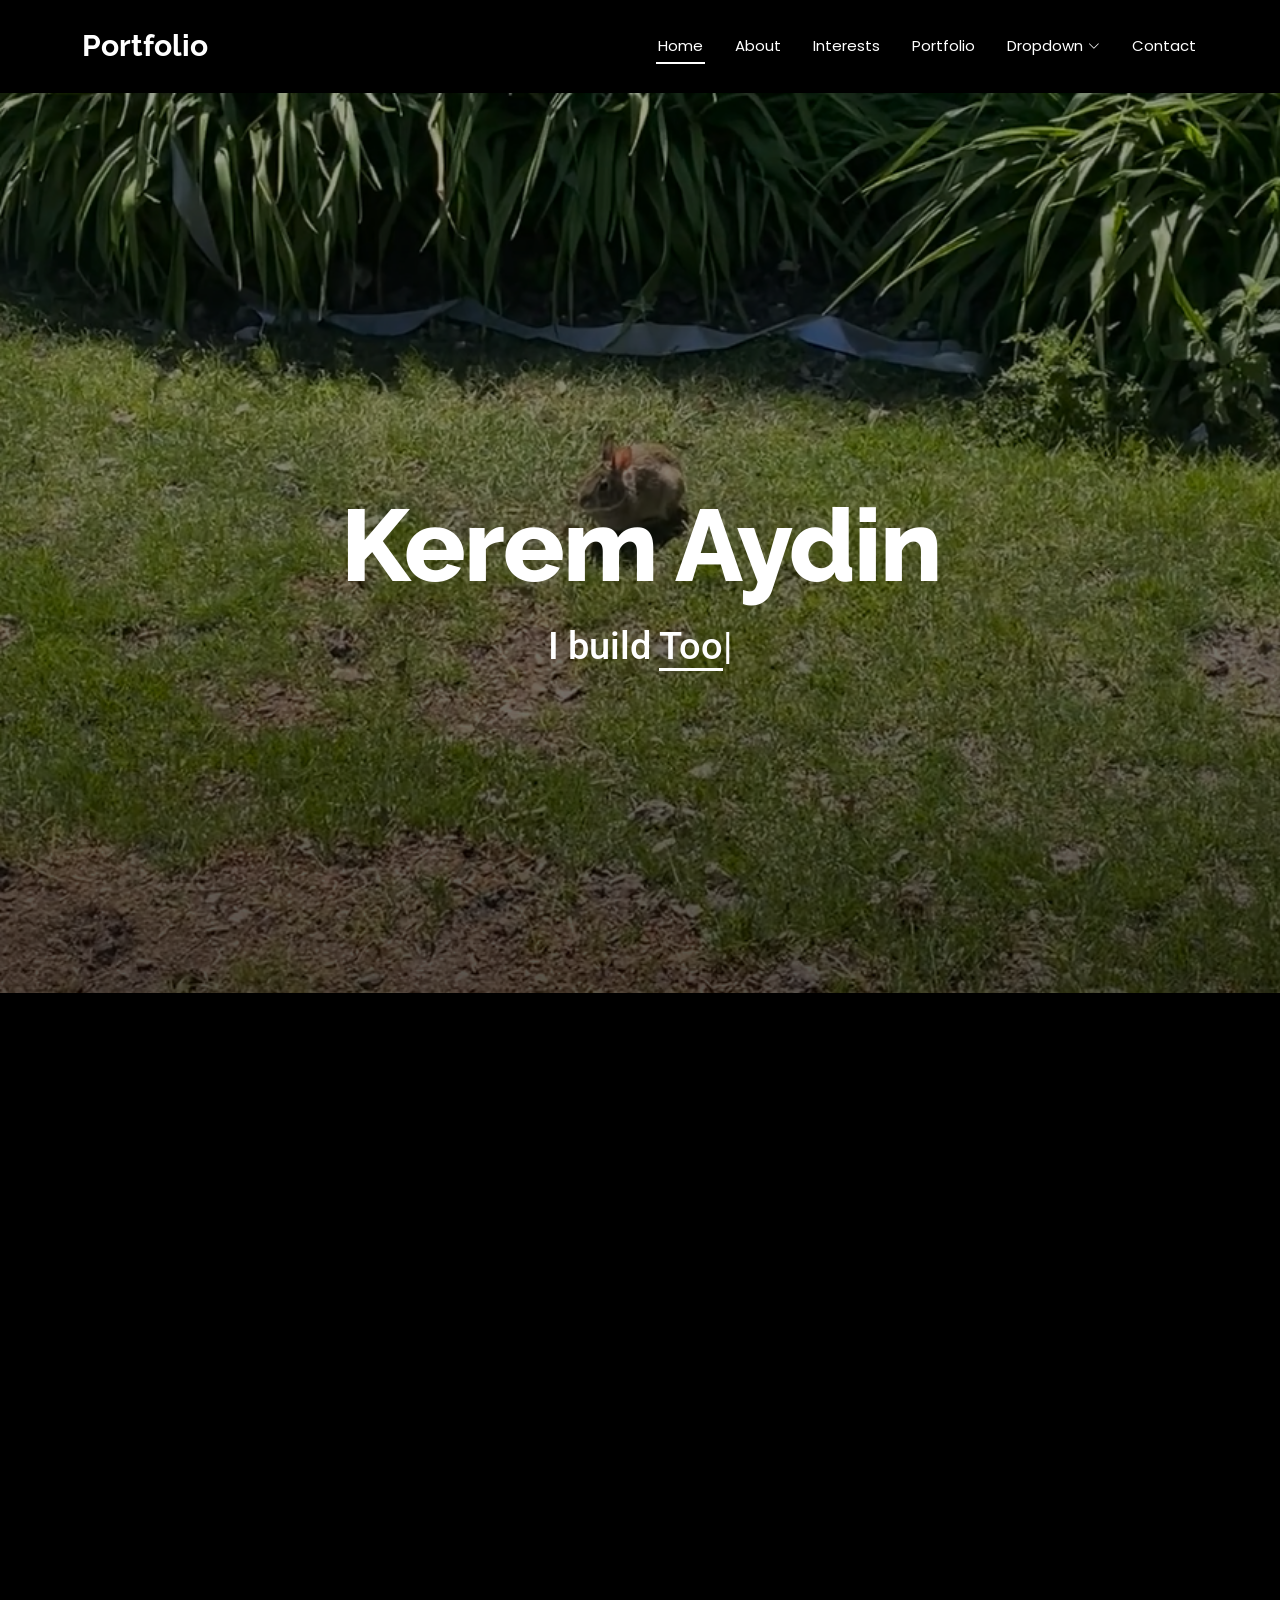
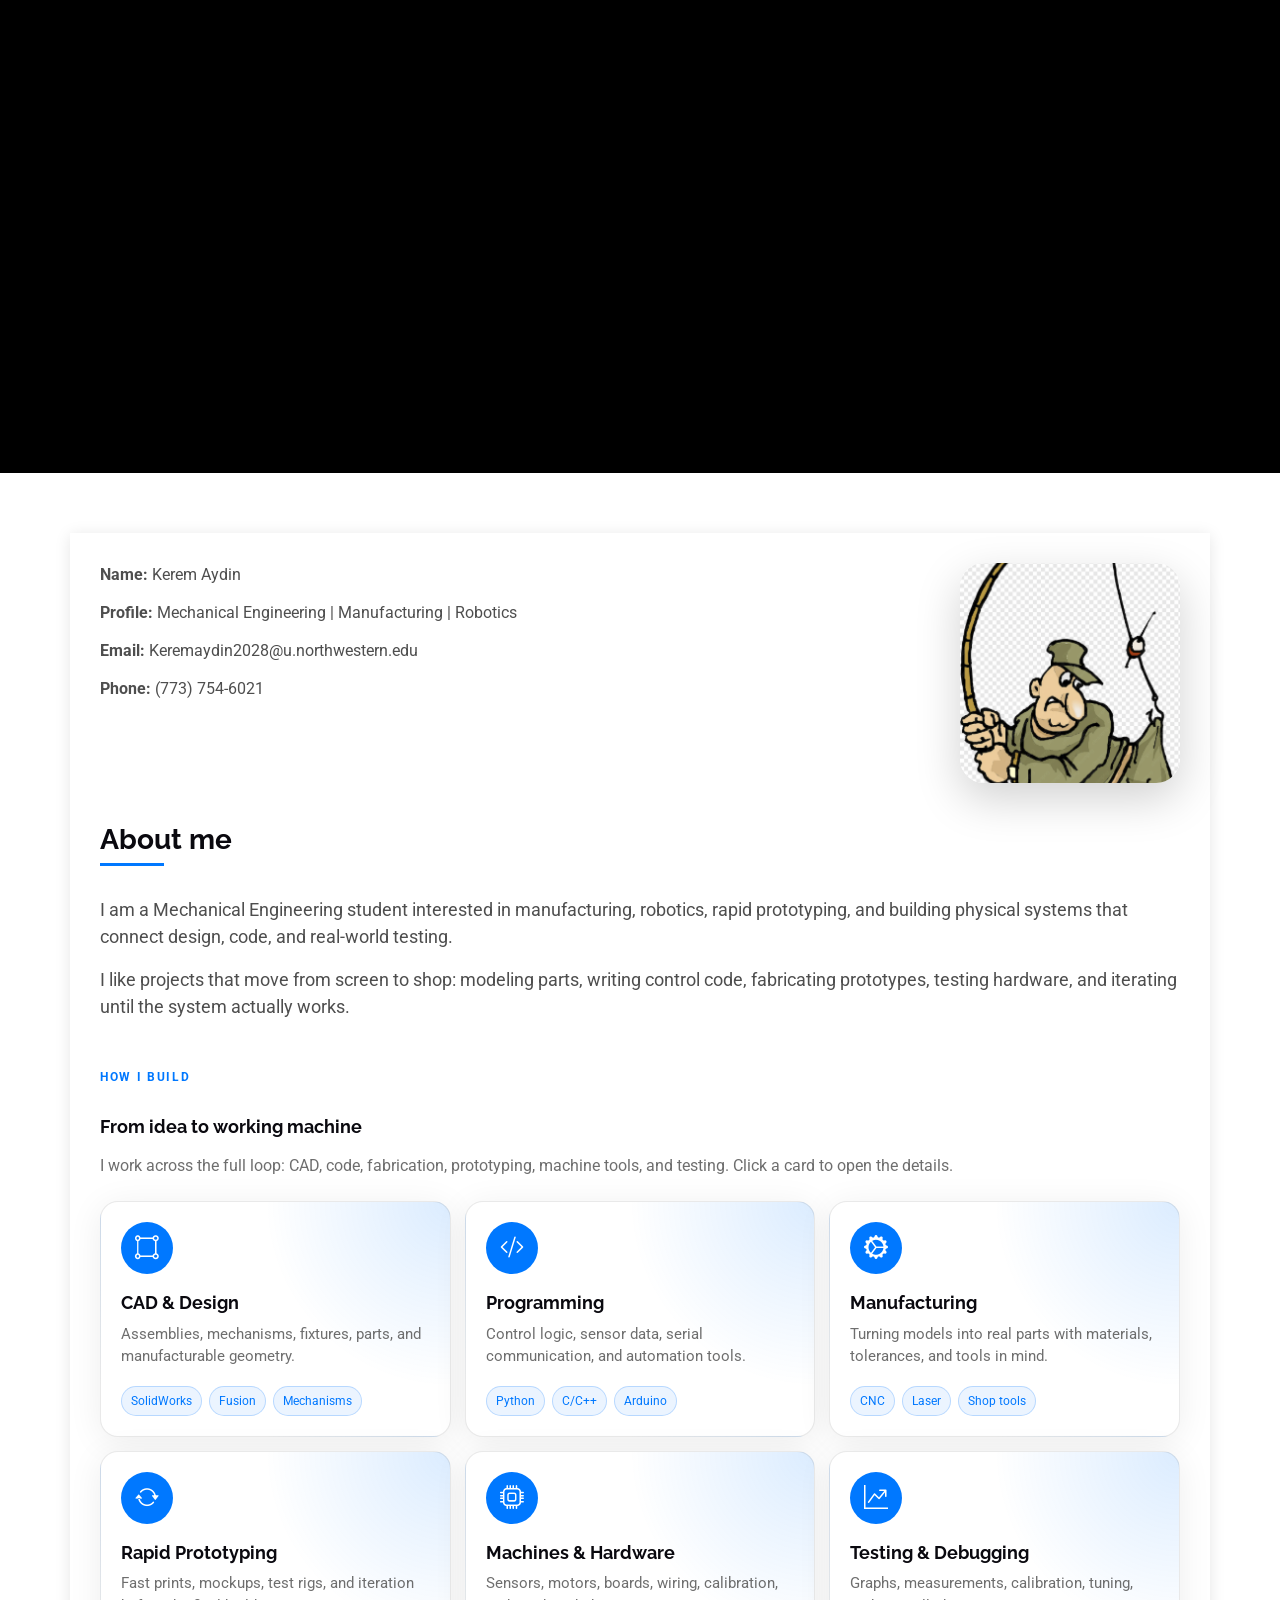
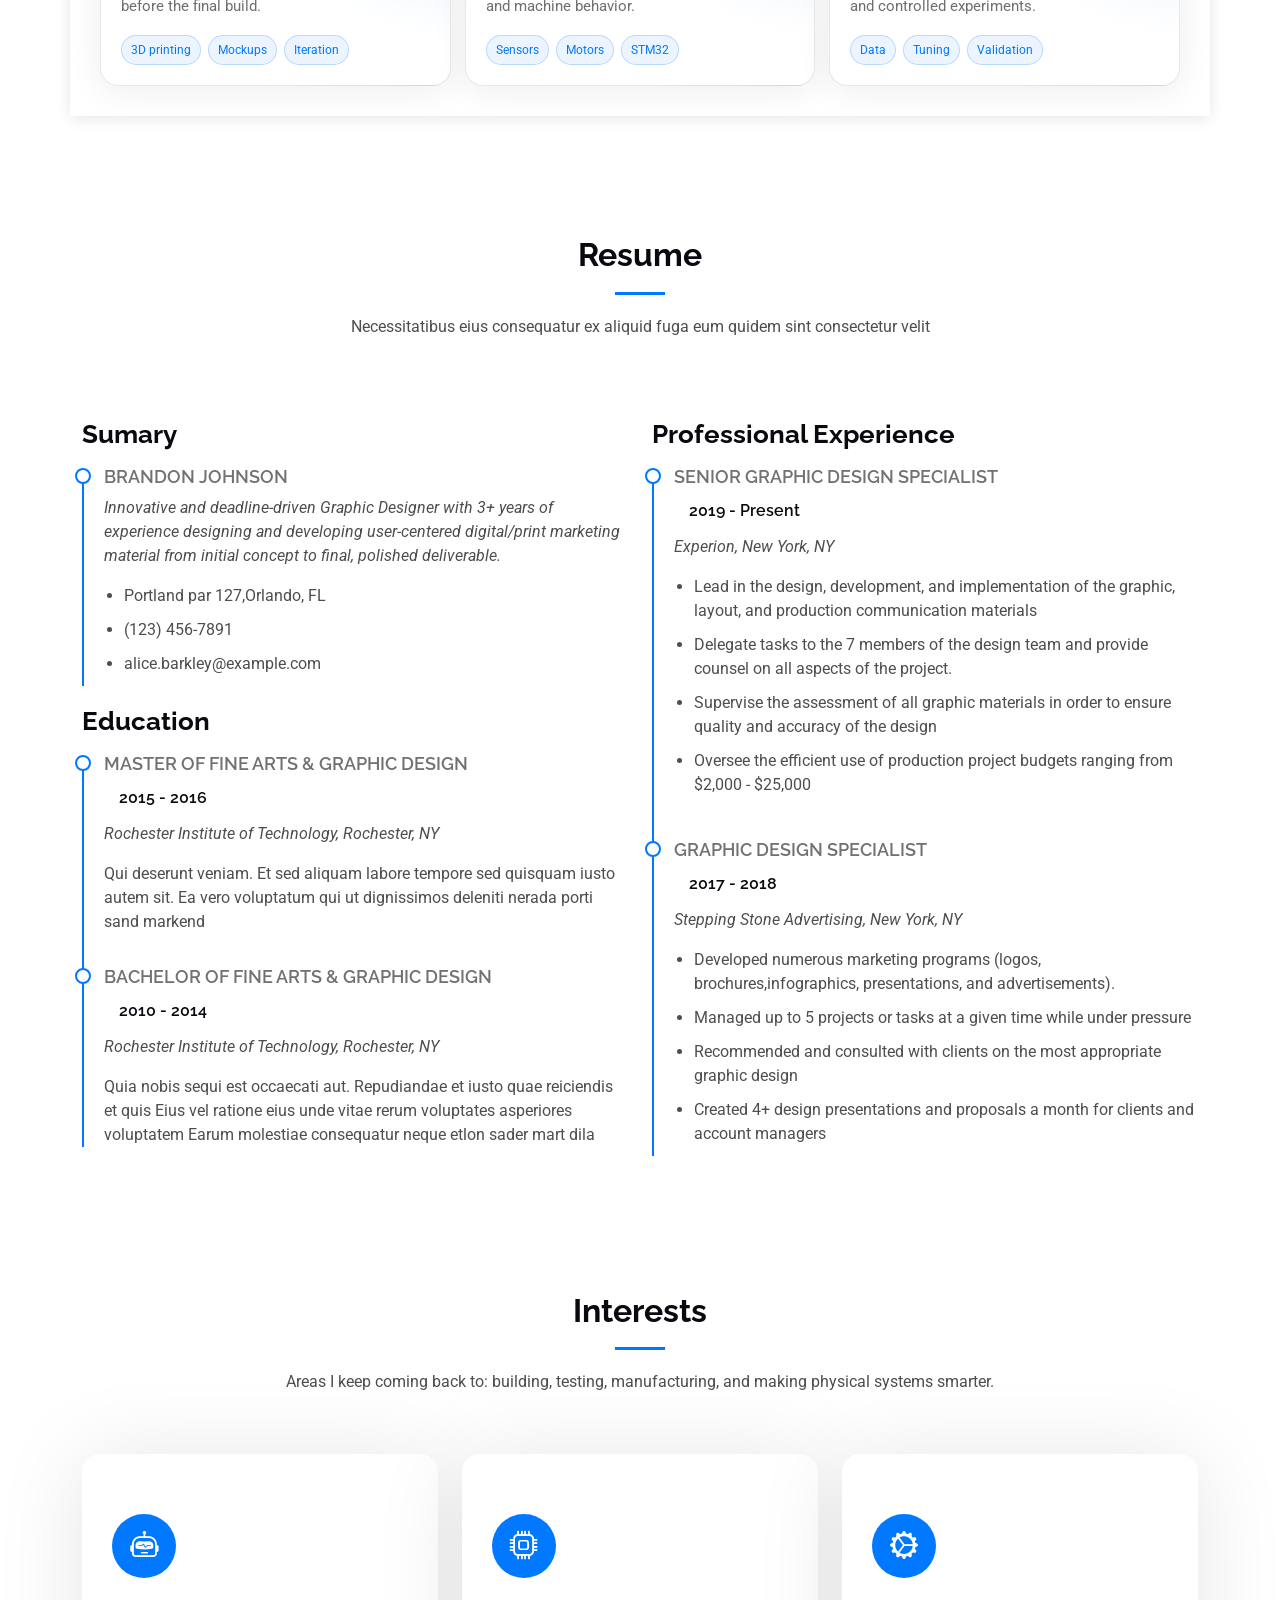
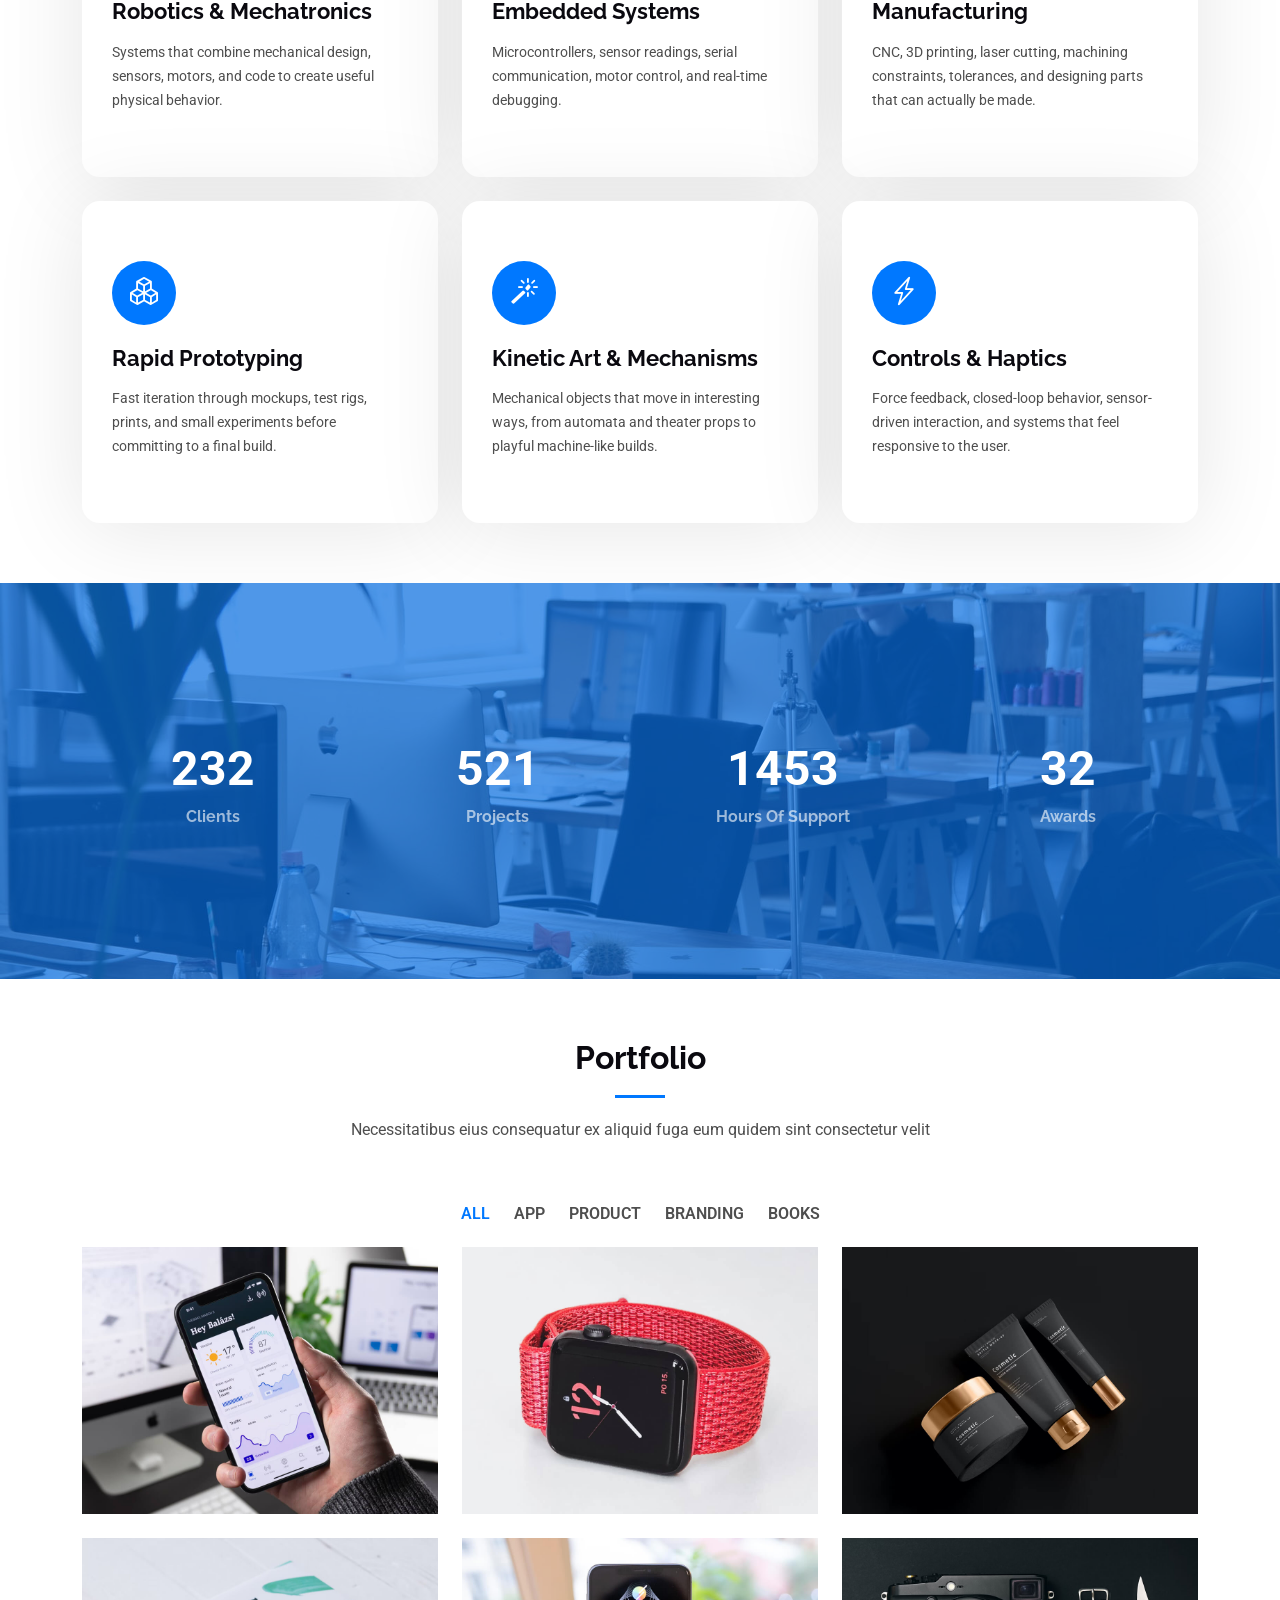
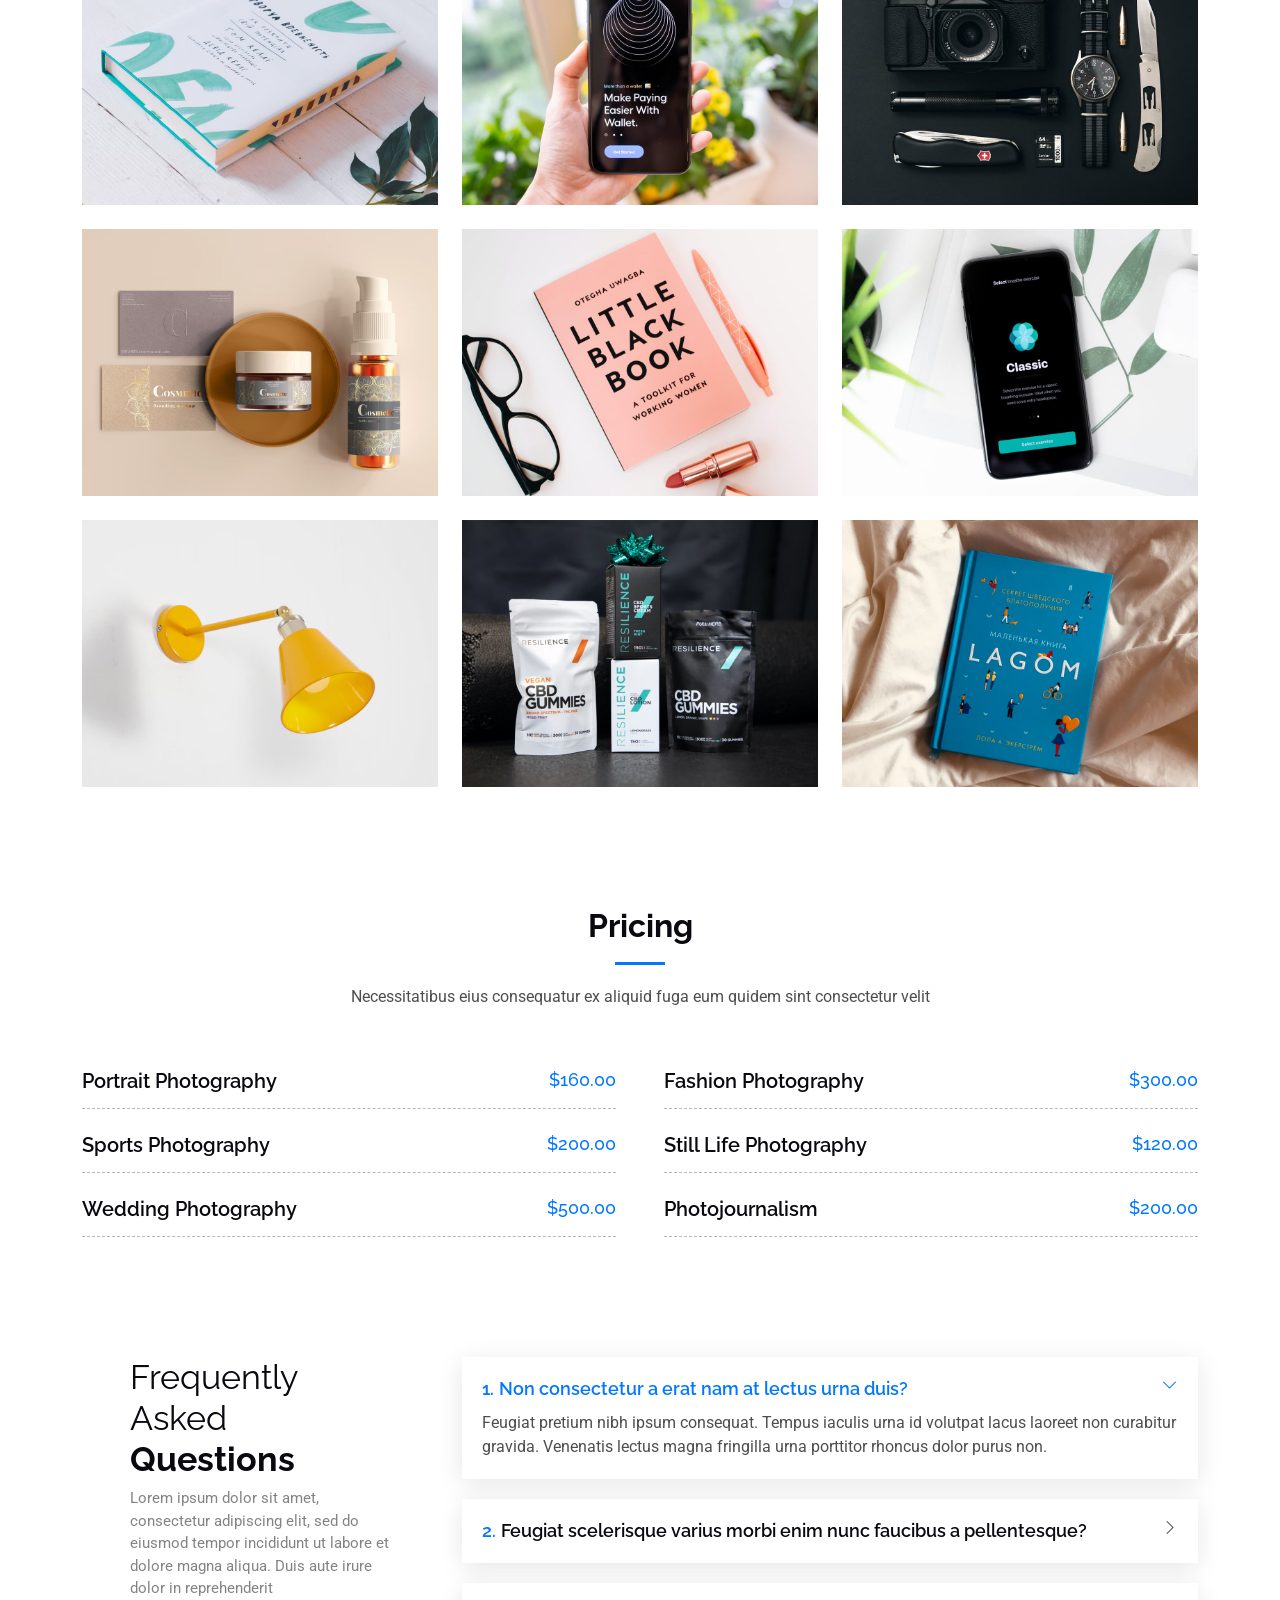
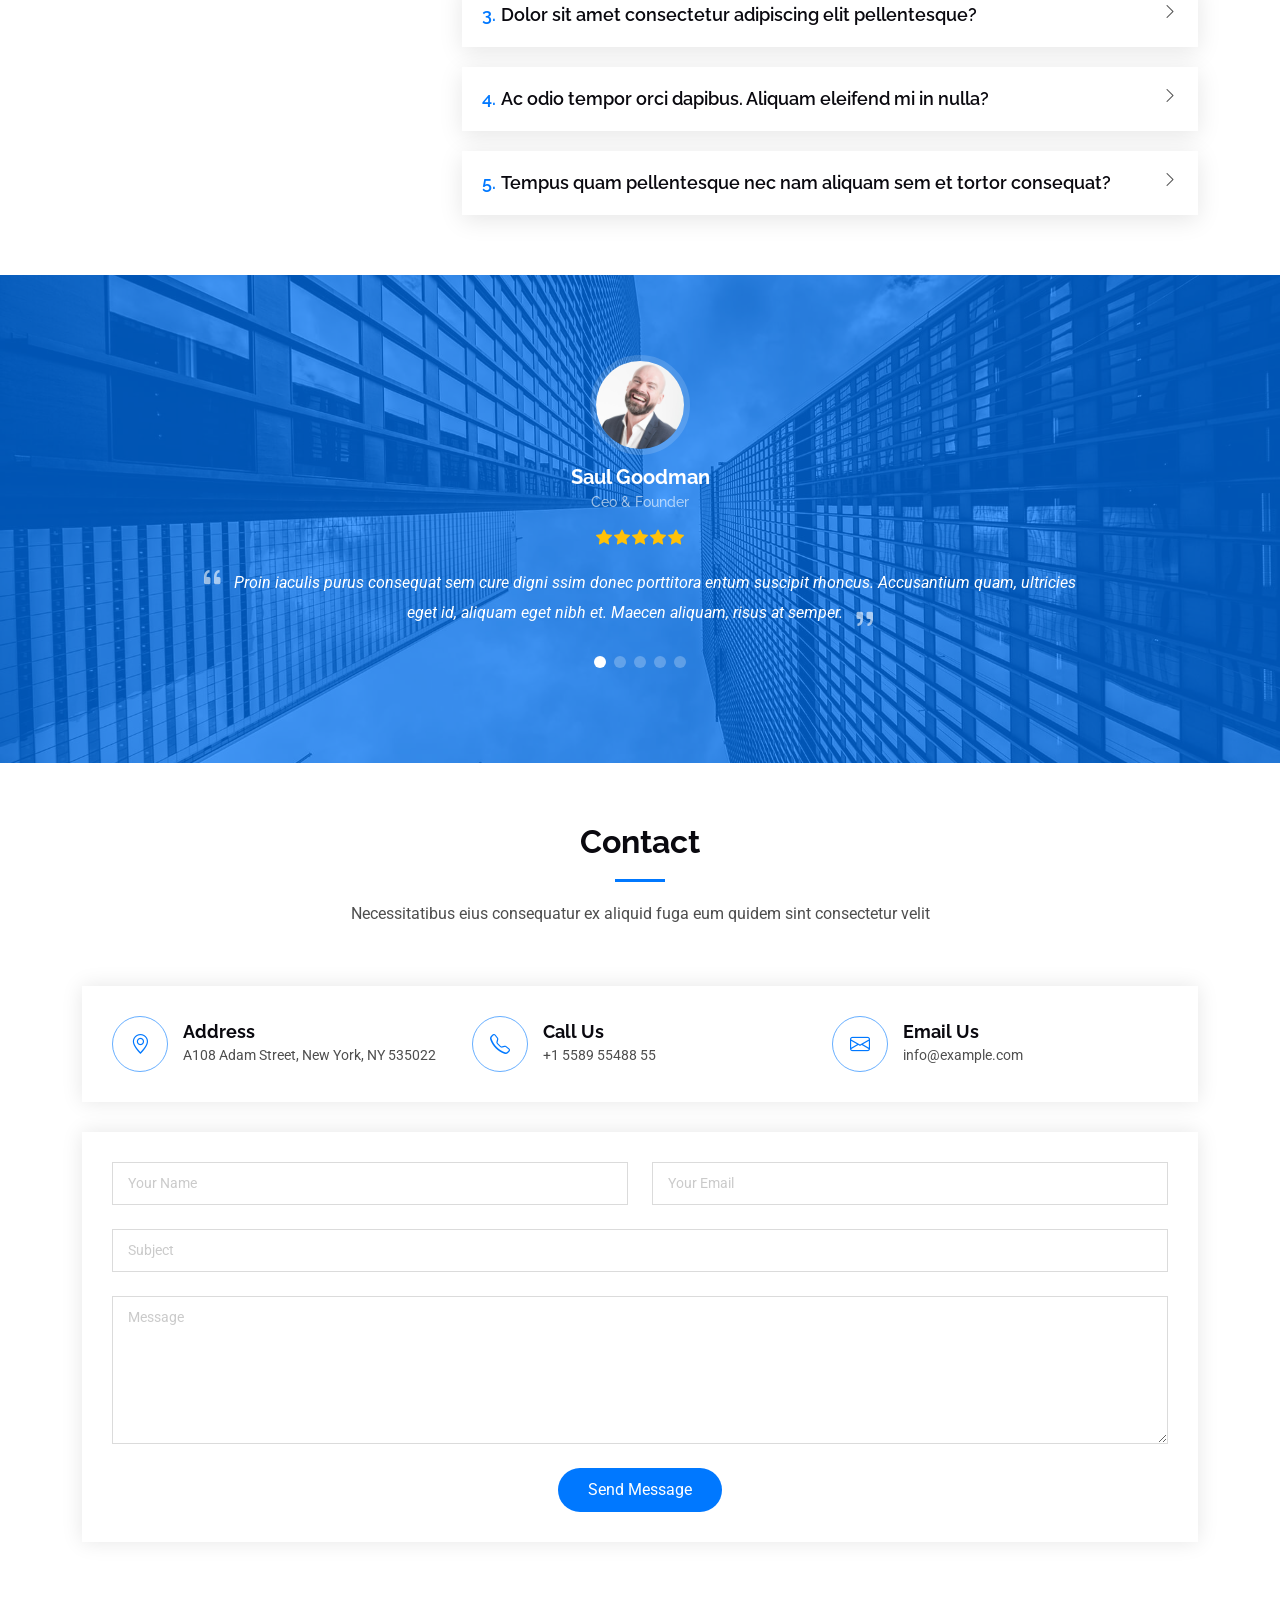
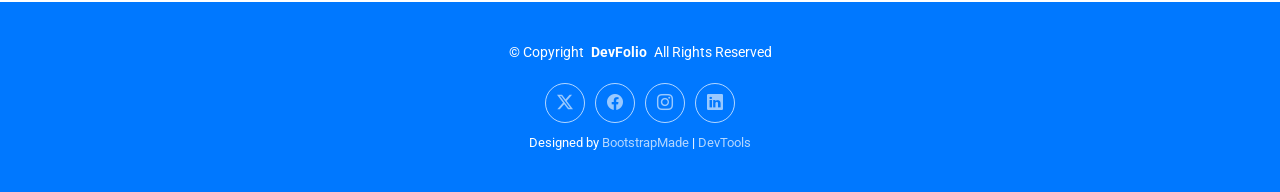
==== DevFolio/index.html @ 463e27e5 "changed services to interests" ====
<!DOCTYPE html>
<html lang="en">

<head>
  <meta charset="utf-8">
  <meta content="width=device-width, initial-scale=1.0" name="viewport">
  <title>Kerem Aydin | Portfolio</title>
  <meta name="description" content="">
  <meta name="keywords" content="">

  <!-- Favicons -->
  <link href="assets/img/favicon.png" rel="icon">
  <link href="assets/img/apple-touch-icon.png" rel="apple-touch-icon">

  <!-- Fonts -->
  <link href="https://fonts.googleapis.com" rel="preconnect">
  <link href="https://fonts.gstatic.com" rel="preconnect" crossorigin>
  <link href="https://fonts.googleapis.com/css2?family=Roboto:ital,wght@0,100;0,300;0,400;0,500;0,700;0,900;1,100;1,300;1,400;1,500;1,700;1,900&family=Poppins:ital,wght@0,100;0,200;0,300;0,400;0,500;0,600;0,700;0,800;0,900;1,100;1,200;1,300;1,400;1,500;1,600;1,700;1,800;1,900&family=Raleway:ital,wght@0,100;0,200;0,300;0,400;0,500;0,600;0,700;0,800;0,900;1,100;1,200;1,300;1,400;1,500;1,600;1,700;1,800;1,900&display=swap" rel="stylesheet">

  <!-- Vendor CSS Files -->
  <link href="assets/vendor/bootstrap/css/bootstrap.min.css" rel="stylesheet">
  <link href="assets/vendor/bootstrap-icons/bootstrap-icons.css" rel="stylesheet">
  <link href="assets/vendor/aos/aos.css" rel="stylesheet">
  <link href="assets/vendor/glightbox/css/glightbox.min.css" rel="stylesheet">
  <link href="assets/vendor/swiper/swiper-bundle.min.css" rel="stylesheet">

  <!-- Main CSS File -->
  <link href="assets/css/main.css" rel="stylesheet">

  <!-- =======================================================
  * Template Name: DevFolio
  * Template URL: https://bootstrapmade.com/devfolio-bootstrap-portfolio-html-template/
  * Updated: Aug 07 2024 with Bootstrap v5.3.3
  * Author: BootstrapMade.com
  * License: https://bootstrapmade.com/license/
  ======================================================== -->
</head>

<body class="index-page">

  <header id="header" class="header d-flex align-items-center sticky-top">
    <div class="container-fluid container-xl position-relative d-flex align-items-center justify-content-between">

      <a href="index.html" class="logo d-flex align-items-center">
        <!-- Uncomment the line below if you also wish to use an image logo -->
        <!-- <img src="assets/img/logo.png" alt=""> -->
        <h1 class="sitename">Portfolio</h1>
      </a>

      <nav id="navmenu" class="navmenu">
        <ul>
          <li><a href="#hero" class="active">Home<br></a></li>
          <li><a href="#about">About</a></li>
          <li><a href="#interests">Interests</a></li>
          <li><a href="#portfolio">Portfolio</a></li>
          <li class="dropdown"><a href="#"><span>Dropdown</span> <i class="bi bi-chevron-down toggle-dropdown"></i></a>
            <ul>
              <li><a href="#">Dropdown 1</a></li>
              <li class="dropdown"><a href="#"><span>Deep Dropdown</span> <i class="bi bi-chevron-down toggle-dropdown"></i></a>
                <ul>
                  <li><a href="#">Deep Dropdown 1</a></li>
                  <li><a href="#">Deep Dropdown 2</a></li>
                  <li><a href="#">Deep Dropdown 3</a></li>
                  <li><a href="#">Deep Dropdown 4</a></li>
                  <li><a href="#">Deep Dropdown 5</a></li>
                </ul>
              </li>
              <li><a href="#">Dropdown 2</a></li>
              <li><a href="#">Dropdown 3</a></li>
              <li><a href="#">Dropdown 4</a></li>
            </ul>
          </li>
          <li><a href="#contact">Contact</a></li>
        </ul>
        <i class="mobile-nav-toggle d-xl-none bi bi-list"></i>
      </nav>

    </div>
  </header>

  <main class="main">

    <section id="hero" class="scroll-hero">

      <img id="scrollHeroBg" class="scroll-hero-bg" src="assets/img/scroll/01.jpg" alt="Kerem Aydin background visual">

      <div class="scroll-hero-overlay"></div>

      <div class="container scroll-hero-text d-flex flex-column align-items-center justify-content-center text-center">
        <h2>Kerem Aydin</h2>

        <p>
          I build
          <span class="typed" data-typed-items="Things, Tools, Toys, Trebuchets, Steel Hammer, Haptic Paddles, Wire Benders, Retracting Bridges, Baja Car, Automata, Theater Props, Knives, Brake Calipers, Art"></span>
        </p>
      </div>

    </section>

<!-- About Section -->
<section id="about" class="about section">

  <div class="container" data-aos="fade-up" data-aos-delay="100">

    <!-- TOP NAME + PHOTO STRIP -->
    <div class="about-top-strip">

      <div class="about-info">
        <p><strong>Name: </strong> <span>Kerem Aydin</span></p>
        <p><strong>Profile: </strong> <span>Mechanical Engineering | Manufacturing | Robotics</span></p>
        <p><strong>Email: </strong> <span>Keremaydin2028@u.northwestern.edu</span></p>
        <p><strong>Phone: </strong> <span>(773) 754-6021</span></p>
      </div>

      <div class="about-profile-photo">
        <img src="assets/img/about-me.jpg" alt="Kerem Aydin">
      </div>

    </div>

    <!-- ABOUT ME TEXT -->
    <div class="about-me mb-5">
      <h4>About me</h4>
      <p>
        I am a Mechanical Engineering student interested in manufacturing, robotics,
        rapid prototyping, and building physical systems that connect design, code,
        and real-world testing.
      </p>
      <p>
        I like projects that move from screen to shop: modeling parts, writing control
        code, fabricating prototypes, testing hardware, and iterating until the system
        actually works.
      </p>
    </div>

    <!-- BUILDER SKILLS -->
    <div class="skills-content builder-skills">

      <div class="builder-skills-header">
        <div class="builder-skills-kicker">How I build</div>
        <h5>From idea to working machine</h5>
        <p>
          I work across the full loop: CAD, code, fabrication, prototyping,
          machine tools, and testing. Click a card to open the details.
        </p>
      </div>

      <div class="builder-skill-grid">

        <article class="builder-skill-card" data-builder-skill="cad">
          <div class="builder-skill-icon"><i class="bi bi-bounding-box-circles"></i></div>
          <h6>CAD & Design</h6>
          <p>Assemblies, mechanisms, fixtures, parts, and manufacturable geometry.</p>
          <div class="builder-skill-tags">
            <span>SolidWorks</span>
            <span>Fusion</span>
            <span>Mechanisms</span>
          </div>
        </article>

        <article class="builder-skill-card" data-builder-skill="programming">
          <div class="builder-skill-icon"><i class="bi bi-code-slash"></i></div>
          <h6>Programming</h6>
          <p>Control logic, sensor data, serial communication, and automation tools.</p>
          <div class="builder-skill-tags">
            <span>Python</span>
            <span>C/C++</span>
            <span>Arduino</span>
          </div>
        </article>

        <article class="builder-skill-card" data-builder-skill="manufacturing">
          <div class="builder-skill-icon"><i class="bi bi-gear-wide-connected"></i></div>
          <h6>Manufacturing</h6>
          <p>Turning models into real parts with materials, tolerances, and tools in mind.</p>
          <div class="builder-skill-tags">
            <span>CNC</span>
            <span>Laser</span>
            <span>Shop tools</span>
          </div>
        </article>

        <article class="builder-skill-card" data-builder-skill="prototyping">
          <div class="builder-skill-icon"><i class="bi bi-arrow-repeat"></i></div>
          <h6>Rapid Prototyping</h6>
          <p>Fast prints, mockups, test rigs, and iteration before the final build.</p>
          <div class="builder-skill-tags">
            <span>3D printing</span>
            <span>Mockups</span>
            <span>Iteration</span>
          </div>
        </article>

        <article class="builder-skill-card" data-builder-skill="hardware">
          <div class="builder-skill-icon"><i class="bi bi-cpu"></i></div>
          <h6>Machines & Hardware</h6>
          <p>Sensors, motors, boards, wiring, calibration, and machine behavior.</p>
          <div class="builder-skill-tags">
            <span>Sensors</span>
            <span>Motors</span>
            <span>STM32</span>
          </div>
        </article>

        <article class="builder-skill-card" data-builder-skill="testing">
          <div class="builder-skill-icon"><i class="bi bi-graph-up-arrow"></i></div>
          <h6>Testing & Debugging</h6>
          <p>Graphs, measurements, calibration, tuning, and controlled experiments.</p>
          <div class="builder-skill-tags">
            <span>Data</span>
            <span>Tuning</span>
            <span>Validation</span>
          </div>
        </article>

      </div>
    </div>

  </div>

</section>
<!-- /About Section -->


    <!-- Resume Section -->
    <section id="resume" class="resume section">

      <!-- Section Title -->
      <div class="container section-title" data-aos="fade-up">
        <h2>Resume</h2>
        <p>Necessitatibus eius consequatur ex aliquid fuga eum quidem sint consectetur velit</p>
      </div><!-- End Section Title -->

      <div class="container">

        <div class="row">

          <div class="col-lg-6" data-aos="fade-up" data-aos-delay="100">
            <h3 class="resume-title">Sumary</h3>

            <div class="resume-item pb-0">
              <h4>Brandon Johnson</h4>
              <p><em>Innovative and deadline-driven Graphic Designer with 3+ years of experience designing and developing user-centered digital/print marketing material from initial concept to final, polished deliverable.</em></p>
              <ul>
                <li>Portland par 127,Orlando, FL</li>
                <li>(123) 456-7891</li>
                <li>alice.barkley@example.com</li>
              </ul>
            </div><!-- Edn Resume Item -->

            <h3 class="resume-title">Education</h3>
            <div class="resume-item">
              <h4>Master of Fine Arts &amp; Graphic Design</h4>
              <h5>2015 - 2016</h5>
              <p><em>Rochester Institute of Technology, Rochester, NY</em></p>
              <p>Qui deserunt veniam. Et sed aliquam labore tempore sed quisquam iusto autem sit. Ea vero voluptatum qui ut dignissimos deleniti nerada porti sand markend</p>
            </div><!-- Edn Resume Item -->

            <div class="resume-item">
              <h4>Bachelor of Fine Arts &amp; Graphic Design</h4>
              <h5>2010 - 2014</h5>
              <p><em>Rochester Institute of Technology, Rochester, NY</em></p>
              <p>Quia nobis sequi est occaecati aut. Repudiandae et iusto quae reiciendis et quis Eius vel ratione eius unde vitae rerum voluptates asperiores voluptatem Earum molestiae consequatur neque etlon sader mart dila</p>
            </div><!-- Edn Resume Item -->

          </div>

          <div class="col-lg-6" data-aos="fade-up" data-aos-delay="200">
            <h3 class="resume-title">Professional Experience</h3>
            <div class="resume-item">
              <h4>Senior graphic design specialist</h4>
              <h5>2019 - Present</h5>
              <p><em>Experion, New York, NY </em></p>
              <ul>
                <li>Lead in the design, development, and implementation of the graphic, layout, and production communication materials</li>
                <li>Delegate tasks to the 7 members of the design team and provide counsel on all aspects of the project. </li>
                <li>Supervise the assessment of all graphic materials in order to ensure quality and accuracy of the design</li>
                <li>Oversee the efficient use of production project budgets ranging from $2,000 - $25,000</li>
              </ul>
            </div><!-- Edn Resume Item -->

            <div class="resume-item">
              <h4>Graphic design specialist</h4>
              <h5>2017 - 2018</h5>
              <p><em>Stepping Stone Advertising, New York, NY</em></p>
              <ul>
                <li>Developed numerous marketing programs (logos, brochures,infographics, presentations, and advertisements).</li>
                <li>Managed up to 5 projects or tasks at a given time while under pressure</li>
                <li>Recommended and consulted with clients on the most appropriate graphic design</li>
                <li>Created 4+ design presentations and proposals a month for clients and account managers</li>
              </ul>
            </div><!-- Edn Resume Item -->

          </div>

        </div>

      </div>

    </section><!-- /Resume Section -->

<!-- Interests Section -->
<section id="interests" class="services section">
      <!-- Section Title -->
      <div class="container section-title" data-aos="fade-up">
        <h2>Interests</h2>
        <p>Areas I keep coming back to: building, testing, manufacturing, and making physical systems smarter.</p>
      </div><!-- End Section Title -->

      <div class="container">

        <div class="row gy-4">

          <div class="col-lg-4 col-md-6" data-aos="fade-up" data-aos-delay="100">
  <div class="service-item position-relative">
    <div class="icon">
      <i class="bi bi-robot"></i>
    </div>
    <h3>Robotics & Mechatronics</h3>
    <p>Systems that combine mechanical design, sensors, motors, and code to create useful physical behavior.</p>
  </div>
</div>

<div class="col-lg-4 col-md-6" data-aos="fade-up" data-aos-delay="200">
  <div class="service-item position-relative">
    <div class="icon">
      <i class="bi bi-cpu"></i>
    </div>
    <h3>Embedded Systems</h3>
    <p>Microcontrollers, sensor readings, serial communication, motor control, and real-time debugging.</p>
  </div>
</div>

<div class="col-lg-4 col-md-6" data-aos="fade-up" data-aos-delay="300">
  <div class="service-item position-relative">
    <div class="icon">
      <i class="bi bi-gear-wide-connected"></i>
    </div>
    <h3>Manufacturing</h3>
    <p>CNC, 3D printing, laser cutting, machining constraints, tolerances, and designing parts that can actually be made.</p>
  </div>
</div>

<div class="col-lg-4 col-md-6" data-aos="fade-up" data-aos-delay="400">
  <div class="service-item position-relative">
    <div class="icon">
      <i class="bi bi-boxes"></i>
    </div>
    <h3>Rapid Prototyping</h3>
    <p>Fast iteration through mockups, test rigs, prints, and small experiments before committing to a final build.</p>
  </div>
</div>

<div class="col-lg-4 col-md-6" data-aos="fade-up" data-aos-delay="500">
  <div class="service-item position-relative">
    <div class="icon">
      <i class="bi bi-magic"></i>
    </div>
    <h3>Kinetic Art & Mechanisms</h3>
    <p>Mechanical objects that move in interesting ways, from automata and theater props to playful machine-like builds.</p>
  </div>
</div>

<div class="col-lg-4 col-md-6" data-aos="fade-up" data-aos-delay="600">
  <div class="service-item position-relative">
    <div class="icon">
      <i class="bi bi-lightning-charge"></i>
    </div>
    <h3>Controls & Haptics</h3>
    <p>Force feedback, closed-loop behavior, sensor-driven interaction, and systems that feel responsive to the user.</p>
  </div>
</div>
        </div>

      </div>

    </section><!-- /Interests Section -->

    <!-- Stats Section -->
    <section id="stats" class="stats section accent-background">

      <img src="assets/img/stats-bg.jpg" alt="" data-aos="fade-in">

      <div class="container position-relative" data-aos="fade-up" data-aos-delay="100">

        <div class="row gy-4">

          <div class="col-lg-3 col-md-6">
            <div class="stats-item text-center w-100 h-100">
              <span data-purecounter-start="0" data-purecounter-end="232" data-purecounter-duration="0" class="purecounter">232</span>
              <p>Clients</p>
            </div>
          </div><!-- End Stats Item -->

          <div class="col-lg-3 col-md-6">
            <div class="stats-item text-center w-100 h-100">
              <span data-purecounter-start="0" data-purecounter-end="521" data-purecounter-duration="0" class="purecounter">521</span>
              <p>Projects</p>
            </div>
          </div><!-- End Stats Item -->

          <div class="col-lg-3 col-md-6">
            <div class="stats-item text-center w-100 h-100">
              <span data-purecounter-start="0" data-purecounter-end="1453" data-purecounter-duration="0" class="purecounter">1453</span>
              <p>Hours Of Support</p>
            </div>
          </div><!-- End Stats Item -->

          <div class="col-lg-3 col-md-6">
            <div class="stats-item text-center w-100 h-100">
              <span data-purecounter-start="0" data-purecounter-end="32" data-purecounter-duration="0" class="purecounter">32</span>
              <p>Awards</p>
            </div>
          </div><!-- End Stats Item -->

        </div>

      </div>

    </section><!-- /Stats Section -->

    <!-- Portfolio Section -->
    <section id="portfolio" class="portfolio section">

      <!-- Section Title -->
      <div class="container section-title" data-aos="fade-up">
        <h2>Portfolio</h2>
        <p>Necessitatibus eius consequatur ex aliquid fuga eum quidem sint consectetur velit</p>
      </div><!-- End Section Title -->

      <div class="container">

        <div class="isotope-layout" data-default-filter="*" data-layout="masonry" data-sort="original-order">

          <ul class="portfolio-filters isotope-filters" data-aos="fade-up" data-aos-delay="100">
            <li data-filter="*" class="filter-active">All</li>
            <li data-filter=".filter-app">App</li>
            <li data-filter=".filter-product">Product</li>
            <li data-filter=".filter-branding">Branding</li>
            <li data-filter=".filter-books">Books</li>
          </ul><!-- End Portfolio Filters -->

          <div class="row gy-4 isotope-container" data-aos="fade-up" data-aos-delay="200">

            <div class="col-lg-4 col-md-6 portfolio-item isotope-item filter-app">
              <img src="assets/img/portfolio/app-1.jpg" class="img-fluid" alt="">
              <div class="portfolio-info">
                <h4>App 1</h4>
                <p>Lorem ipsum, dolor sit amet consectetur</p>
                <a href="assets/img/portfolio/app-1.jpg" title="App 1" data-gallery="portfolio-gallery-app" class="glightbox preview-link"><i class="bi bi-zoom-in"></i></a>
                <a href="portfolio-details.html" title="More Details" class="details-link"><i class="bi bi-link-45deg"></i></a>
              </div>
            </div><!-- End Portfolio Item -->

            <div class="col-lg-4 col-md-6 portfolio-item isotope-item filter-product">
              <img src="assets/img/portfolio/product-1.jpg" class="img-fluid" alt="">
              <div class="portfolio-info">
                <h4>Product 1</h4>
                <p>Lorem ipsum, dolor sit amet consectetur</p>
                <a href="assets/img/portfolio/product-1.jpg" title="Product 1" data-gallery="portfolio-gallery-product" class="glightbox preview-link"><i class="bi bi-zoom-in"></i></a>
                <a href="portfolio-details.html" title="More Details" class="details-link"><i class="bi bi-link-45deg"></i></a>
              </div>
            </div><!-- End Portfolio Item -->

            <div class="col-lg-4 col-md-6 portfolio-item isotope-item filter-branding">
              <img src="assets/img/portfolio/branding-1.jpg" class="img-fluid" alt="">
              <div class="portfolio-info">
                <h4>Branding 1</h4>
                <p>Lorem ipsum, dolor sit amet consectetur</p>
                <a href="assets/img/portfolio/branding-1.jpg" title="Branding 1" data-gallery="portfolio-gallery-branding" class="glightbox preview-link"><i class="bi bi-zoom-in"></i></a>
                <a href="portfolio-details.html" title="More Details" class="details-link"><i class="bi bi-link-45deg"></i></a>
              </div>
            </div><!-- End Portfolio Item -->

            <div class="col-lg-4 col-md-6 portfolio-item isotope-item filter-books">
              <img src="assets/img/portfolio/books-1.jpg" class="img-fluid" alt="">
              <div class="portfolio-info">
                <h4>Books 1</h4>
                <p>Lorem ipsum, dolor sit amet consectetur</p>
                <a href="assets/img/portfolio/books-1.jpg" title="Branding 1" data-gallery="portfolio-gallery-book" class="glightbox preview-link"><i class="bi bi-zoom-in"></i></a>
                <a href="portfolio-details.html" title="More Details" class="details-link"><i class="bi bi-link-45deg"></i></a>
              </div>
            </div><!-- End Portfolio Item -->

            <div class="col-lg-4 col-md-6 portfolio-item isotope-item filter-app">
              <img src="assets/img/portfolio/app-2.jpg" class="img-fluid" alt="">
              <div class="portfolio-info">
                <h4>App 2</h4>
                <p>Lorem ipsum, dolor sit amet consectetur</p>
                <a href="assets/img/portfolio/app-2.jpg" title="App 2" data-gallery="portfolio-gallery-app" class="glightbox preview-link"><i class="bi bi-zoom-in"></i></a>
                <a href="portfolio-details.html" title="More Details" class="details-link"><i class="bi bi-link-45deg"></i></a>
              </div>
            </div><!-- End Portfolio Item -->

            <div class="col-lg-4 col-md-6 portfolio-item isotope-item filter-product">
              <img src="assets/img/portfolio/product-2.jpg" class="img-fluid" alt="">
              <div class="portfolio-info">
                <h4>Product 2</h4>
                <p>Lorem ipsum, dolor sit amet consectetur</p>
                <a href="assets/img/portfolio/product-2.jpg" title="Product 2" data-gallery="portfolio-gallery-product" class="glightbox preview-link"><i class="bi bi-zoom-in"></i></a>
                <a href="portfolio-details.html" title="More Details" class="details-link"><i class="bi bi-link-45deg"></i></a>
              </div>
            </div><!-- End Portfolio Item -->

            <div class="col-lg-4 col-md-6 portfolio-item isotope-item filter-branding">
              <img src="assets/img/portfolio/branding-2.jpg" class="img-fluid" alt="">
              <div class="portfolio-info">
                <h4>Branding 2</h4>
                <p>Lorem ipsum, dolor sit amet consectetur</p>
                <a href="assets/img/portfolio/branding-2.jpg" title="Branding 2" data-gallery="portfolio-gallery-branding" class="glightbox preview-link"><i class="bi bi-zoom-in"></i></a>
                <a href="portfolio-details.html" title="More Details" class="details-link"><i class="bi bi-link-45deg"></i></a>
              </div>
            </div><!-- End Portfolio Item -->

            <div class="col-lg-4 col-md-6 portfolio-item isotope-item filter-books">
              <img src="assets/img/portfolio/books-2.jpg" class="img-fluid" alt="">
              <div class="portfolio-info">
                <h4>Books 2</h4>
                <p>Lorem ipsum, dolor sit amet consectetur</p>
                <a href="assets/img/portfolio/books-2.jpg" title="Branding 2" data-gallery="portfolio-gallery-book" class="glightbox preview-link"><i class="bi bi-zoom-in"></i></a>
                <a href="portfolio-details.html" title="More Details" class="details-link"><i class="bi bi-link-45deg"></i></a>
              </div>
            </div><!-- End Portfolio Item -->

            <div class="col-lg-4 col-md-6 portfolio-item isotope-item filter-app">
              <img src="assets/img/portfolio/app-3.jpg" class="img-fluid" alt="">
              <div class="portfolio-info">
                <h4>App 3</h4>
                <p>Lorem ipsum, dolor sit amet consectetur</p>
                <a href="assets/img/portfolio/app-3.jpg" title="App 3" data-gallery="portfolio-gallery-app" class="glightbox preview-link"><i class="bi bi-zoom-in"></i></a>
                <a href="portfolio-details.html" title="More Details" class="details-link"><i class="bi bi-link-45deg"></i></a>
              </div>
            </div><!-- End Portfolio Item -->

            <div class="col-lg-4 col-md-6 portfolio-item isotope-item filter-product">
              <img src="assets/img/portfolio/product-3.jpg" class="img-fluid" alt="">
              <div class="portfolio-info">
                <h4>Product 3</h4>
                <p>Lorem ipsum, dolor sit amet consectetur</p>
                <a href="assets/img/portfolio/product-3.jpg" title="Product 3" data-gallery="portfolio-gallery-product" class="glightbox preview-link"><i class="bi bi-zoom-in"></i></a>
                <a href="portfolio-details.html" title="More Details" class="details-link"><i class="bi bi-link-45deg"></i></a>
              </div>
            </div><!-- End Portfolio Item -->

            <div class="col-lg-4 col-md-6 portfolio-item isotope-item filter-branding">
              <img src="assets/img/portfolio/branding-3.jpg" class="img-fluid" alt="">
              <div class="portfolio-info">
                <h4>Branding 3</h4>
                <p>Lorem ipsum, dolor sit amet consectetur</p>
                <a href="assets/img/portfolio/branding-3.jpg" title="Branding 2" data-gallery="portfolio-gallery-branding" class="glightbox preview-link"><i class="bi bi-zoom-in"></i></a>
                <a href="portfolio-details.html" title="More Details" class="details-link"><i class="bi bi-link-45deg"></i></a>
              </div>
            </div><!-- End Portfolio Item -->

            <div class="col-lg-4 col-md-6 portfolio-item isotope-item filter-books">
              <img src="assets/img/portfolio/books-3.jpg" class="img-fluid" alt="">
              <div class="portfolio-info">
                <h4>Books 3</h4>
                <p>Lorem ipsum, dolor sit amet consectetur</p>
                <a href="assets/img/portfolio/books-3.jpg" title="Branding 3" data-gallery="portfolio-gallery-book" class="glightbox preview-link"><i class="bi bi-zoom-in"></i></a>
                <a href="portfolio-details.html" title="More Details" class="details-link"><i class="bi bi-link-45deg"></i></a>
              </div>
            </div><!-- End Portfolio Item -->

          </div><!-- End Portfolio Container -->

        </div>

      </div>

    </section><!-- /Portfolio Section -->

    <!-- Pricing Section -->
    <section id="pricing" class="pricing section">

      <!-- Section Title -->
      <div class="container section-title" data-aos="fade-up">
        <h2>Pricing</h2>
        <p>Necessitatibus eius consequatur ex aliquid fuga eum quidem sint consectetur velit</p>
      </div><!-- End Section Title -->

      <div class="container" data-aos="fade-up" data-aos-delay="100">

        <div class="row gy-4 gx-lg-5">

          <div class="col-lg-6">
            <div class="pricing-item d-flex justify-content-between">
              <h3>Portrait Photography</h3>
              <h4>$160.00</h4>
            </div>
          </div><!-- End Pricing Item -->

          <div class="col-lg-6">
            <div class="pricing-item d-flex justify-content-between">
              <h3>Fashion Photography</h3>
              <h4>$300.00</h4>
            </div>
          </div><!-- End Pricing Item -->

          <div class="col-lg-6">
            <div class="pricing-item d-flex justify-content-between">
              <h3>Sports Photography</h3>
              <h4>$200.00</h4>
            </div>
          </div><!-- End Pricing Item -->

          <div class="col-lg-6">
            <div class="pricing-item d-flex justify-content-between">
              <h3>Still Life Photography</h3>
              <h4>$120.00</h4>
            </div>
          </div><!-- End Pricing Item -->

          <div class="col-lg-6">
            <div class="pricing-item d-flex justify-content-between">
              <h3>Wedding Photography</h3>
              <h4>$500.00</h4>
            </div>
          </div><!-- End Pricing Item -->

          <div class="col-lg-6">
            <div class="pricing-item d-flex justify-content-between">
              <h3>Photojournalism</h3>
              <h4>$200.00</h4>
            </div>
          </div><!-- End Pricing Item -->

        </div>

      </div>

    </section><!-- /Pricing Section -->

    <!-- Faq Section -->
    <section id="faq" class="faq section">

      <div class="container">

        <div class="row gy-4">

          <div class="col-lg-4" data-aos="fade-up" data-aos-delay="100">
            <div class="content px-xl-5">
              <h3><span>Frequently Asked </span><strong>Questions</strong></h3>
              <p>
                Lorem ipsum dolor sit amet, consectetur adipiscing elit, sed do eiusmod tempor incididunt ut labore et dolore magna aliqua. Duis aute irure dolor in reprehenderit
              </p>
            </div>
          </div>

          <div class="col-lg-8" data-aos="fade-up" data-aos-delay="200">

            <div class="faq-container">
              <div class="faq-item faq-active">
                <h3><span class="num">1.</span> <span>Non consectetur a erat nam at lectus urna duis?</span></h3>
                <div class="faq-content">
                  <p>Feugiat pretium nibh ipsum consequat. Tempus iaculis urna id volutpat lacus laoreet non curabitur gravida. Venenatis lectus magna fringilla urna porttitor rhoncus dolor purus non.</p>
                </div>
                <i class="faq-toggle bi bi-chevron-right"></i>
              </div><!-- End Faq item-->

              <div class="faq-item">
                <h3><span class="num">2.</span> <span>Feugiat scelerisque varius morbi enim nunc faucibus a pellentesque?</span></h3>
                <div class="faq-content">
                  <p>Dolor sit amet consectetur adipiscing elit pellentesque habitant morbi. Id interdum velit laoreet id donec ultrices. Fringilla phasellus faucibus scelerisque eleifend donec pretium. Est pellentesque elit ullamcorper dignissim. Mauris ultrices eros in cursus turpis massa tincidunt dui.</p>
                </div>
                <i class="faq-toggle bi bi-chevron-right"></i>
              </div><!-- End Faq item-->

              <div class="faq-item">
                <h3><span class="num">3.</span> <span>Dolor sit amet consectetur adipiscing elit pellentesque?</span></h3>
                <div class="faq-content">
                  <p>Eleifend mi in nulla posuere sollicitudin aliquam ultrices sagittis orci. Faucibus pulvinar elementum integer enim. Sem nulla pharetra diam sit amet nisl suscipit. Rutrum tellus pellentesque eu tincidunt. Lectus urna duis convallis convallis tellus. Urna molestie at elementum eu facilisis sed odio morbi quis</p>
                </div>
                <i class="faq-toggle bi bi-chevron-right"></i>
              </div><!-- End Faq item-->

              <div class="faq-item">
                <h3><span class="num">4.</span> <span>Ac odio tempor orci dapibus. Aliquam eleifend mi in nulla?</span></h3>
                <div class="faq-content">
                  <p>Dolor sit amet consectetur adipiscing elit pellentesque habitant morbi. Id interdum velit laoreet id donec ultrices. Fringilla phasellus faucibus scelerisque eleifend donec pretium. Est pellentesque elit ullamcorper dignissim. Mauris ultrices eros in cursus turpis massa tincidunt dui.</p>
                </div>
                <i class="faq-toggle bi bi-chevron-right"></i>
              </div><!-- End Faq item-->

              <div class="faq-item">
                <h3><span class="num">5.</span> <span>Tempus quam pellentesque nec nam aliquam sem et tortor consequat?</span></h3>
                <div class="faq-content">
                  <p>Molestie a iaculis at erat pellentesque adipiscing commodo. Dignissim suspendisse in est ante in. Nunc vel risus commodo viverra maecenas accumsan. Sit amet nisl suscipit adipiscing bibendum est. Purus gravida quis blandit turpis cursus in</p>
                </div>
                <i class="faq-toggle bi bi-chevron-right"></i>
              </div><!-- End Faq item-->

            </div>

          </div>
        </div>

      </div>

    </section><!-- /Faq Section -->

    <!-- Testimonials Section -->
    <section id="testimonials" class="testimonials section accent-background">

      <img src="assets/img/testimonials-bg.jpg" class="testimonials-bg" alt="">

      <div class="container" data-aos="fade-up" data-aos-delay="100">

        <div class="swiper init-swiper">
          <script type="application/json" class="swiper-config">
            {
              "loop": true,
              "speed": 600,
              "autoplay": {
                "delay": 5000
              },
              "slidesPerView": "auto",
              "pagination": {
                "el": ".swiper-pagination",
                "type": "bullets",
                "clickable": true
              }
            }
          </script>
          <div class="swiper-wrapper">

            <div class="swiper-slide">
              <div class="testimonial-item">
                <img src="assets/img/testimonials/testimonials-1.jpg" class="testimonial-img" alt="">
                <h3>Saul Goodman</h3>
                <h4>Ceo &amp; Founder</h4>
                <div class="stars">
                  <i class="bi bi-star-fill"></i><i class="bi bi-star-fill"></i><i class="bi bi-star-fill"></i><i class="bi bi-star-fill"></i><i class="bi bi-star-fill"></i>
                </div>
                <p>
                  <i class="bi bi-quote quote-icon-left"></i>
                  <span>Proin iaculis purus consequat sem cure digni ssim donec porttitora entum suscipit rhoncus. Accusantium quam, ultricies eget id, aliquam eget nibh et. Maecen aliquam, risus at semper.</span>
                  <i class="bi bi-quote quote-icon-right"></i>
                </p>
              </div>
            </div><!-- End testimonial item -->

            <div class="swiper-slide">
              <div class="testimonial-item">
                <img src="assets/img/testimonials/testimonials-2.jpg" class="testimonial-img" alt="">
                <h3>Sara Wilsson</h3>
                <h4>Designer</h4>
                <div class="stars">
                  <i class="bi bi-star-fill"></i><i class="bi bi-star-fill"></i><i class="bi bi-star-fill"></i><i class="bi bi-star-fill"></i><i class="bi bi-star-fill"></i>
                </div>
                <p>
                  <i class="bi bi-quote quote-icon-left"></i>
                  <span>Export tempor illum tamen malis malis eram quae irure esse labore quem cillum quid cillum eram malis quorum velit fore eram velit sunt aliqua noster fugiat irure amet legam anim culpa.</span>
                  <i class="bi bi-quote quote-icon-right"></i>
                </p>
              </div>
            </div><!-- End testimonial item -->

            <div class="swiper-slide">
              <div class="testimonial-item">
                <img src="assets/img/testimonials/testimonials-3.jpg" class="testimonial-img" alt="">
                <h3>Jena Karlis</h3>
                <h4>Store Owner</h4>
                <div class="stars">
                  <i class="bi bi-star-fill"></i><i class="bi bi-star-fill"></i><i class="bi bi-star-fill"></i><i class="bi bi-star-fill"></i><i class="bi bi-star-fill"></i>
                </div>
                <p>
                  <i class="bi bi-quote quote-icon-left"></i>
                  <span>Enim nisi quem export duis labore cillum quae magna enim sint quorum nulla quem veniam duis minim tempor labore quem eram duis noster aute amet eram fore quis sint minim.</span>
                  <i class="bi bi-quote quote-icon-right"></i>
                </p>
              </div>
            </div><!-- End testimonial item -->

            <div class="swiper-slide">
              <div class="testimonial-item">
                <img src="assets/img/testimonials/testimonials-4.jpg" class="testimonial-img" alt="">
                <h3>Matt Brandon</h3>
                <h4>Freelancer</h4>
                <div class="stars">
                  <i class="bi bi-star-fill"></i><i class="bi bi-star-fill"></i><i class="bi bi-star-fill"></i><i class="bi bi-star-fill"></i><i class="bi bi-star-fill"></i>
                </div>
                <p>
                  <i class="bi bi-quote quote-icon-left"></i>
                  <span>Fugiat enim eram quae cillum dolore dolor amet nulla culpa multos export minim fugiat minim velit minim dolor enim duis veniam ipsum anim magna sunt elit fore quem dolore labore illum veniam.</span>
                  <i class="bi bi-quote quote-icon-right"></i>
                </p>
              </div>
            </div><!-- End testimonial item -->

            <div class="swiper-slide">
              <div class="testimonial-item">
                <img src="assets/img/testimonials/testimonials-5.jpg" class="testimonial-img" alt="">
                <h3>John Larson</h3>
                <h4>Entrepreneur</h4>
                <div class="stars">
                  <i class="bi bi-star-fill"></i><i class="bi bi-star-fill"></i><i class="bi bi-star-fill"></i><i class="bi bi-star-fill"></i><i class="bi bi-star-fill"></i>
                </div>
                <p>
                  <i class="bi bi-quote quote-icon-left"></i>
                  <span>Quis quorum aliqua sint quem legam fore sunt eram irure aliqua veniam tempor noster veniam enim culpa labore duis sunt culpa nulla illum cillum fugiat legam esse veniam culpa fore nisi cillum quid.</span>
                  <i class="bi bi-quote quote-icon-right"></i>
                </p>
              </div>
            </div><!-- End testimonial item -->

          </div>
          <div class="swiper-pagination"></div>
        </div>

      </div>

    </section><!-- /Testimonials Section -->

    <!-- Contact Section -->
    <section id="contact" class="contact section">

      <!-- Section Title -->
      <div class="container section-title" data-aos="fade-up">
        <h2>Contact</h2>
        <p>Necessitatibus eius consequatur ex aliquid fuga eum quidem sint consectetur velit</p>
      </div><!-- End Section Title -->

      <div class="container" data-aos="fade-up" data-aos-delay="100">

        <div class="info-wrap" data-aos="fade-up" data-aos-delay="200">
          <div class="row gy-5">

            <div class="col-lg-4">
              <div class="info-item d-flex align-items-center">
                <i class="bi bi-geo-alt flex-shrink-0"></i>
                <div>
                  <h3>Address</h3>
                  <p>A108 Adam Street, New York, NY 535022</p>
                </div>
              </div>
            </div><!-- End Info Item -->

            <div class="col-lg-4">
              <div class="info-item d-flex align-items-center">
                <i class="bi bi-telephone flex-shrink-0"></i>
                <div>
                  <h3>Call Us</h3>
                  <p>+1 5589 55488 55</p>
                </div>
              </div>
            </div><!-- End Info Item -->

            <div class="col-lg-4">
              <div class="info-item d-flex align-items-center">
                <i class="bi bi-envelope flex-shrink-0"></i>
                <div>
                  <h3>Email Us</h3>
                  <p>info@example.com</p>
                </div>
              </div>
            </div><!-- End Info Item -->

          </div>
        </div>

        <form action="forms/contact.php" method="post" class="php-email-form" data-aos="fade-up" data-aos-delay="300">
          <div class="row gy-4">

            <div class="col-md-6">
              <input type="text" name="name" class="form-control" placeholder="Your Name" required="">
            </div>

            <div class="col-md-6 ">
              <input type="email" class="form-control" name="email" placeholder="Your Email" required="">
            </div>

            <div class="col-md-12">
              <input type="text" class="form-control" name="subject" placeholder="Subject" required="">
            </div>

            <div class="col-md-12">
              <textarea class="form-control" name="message" rows="6" placeholder="Message" required=""></textarea>
            </div>

            <div class="col-md-12 text-center">
              <div class="loading">Loading</div>
              <div class="error-message"></div>
              <div class="sent-message">Your message has been sent. Thank you!</div>

              <button type="submit">Send Message</button>
            </div>

          </div>
        </form><!-- End Contact Form -->

      </div>

    </section><!-- /Contact Section -->

  </main>

<!-- Card explode -->
    <div class="builder-explode-overlay" id="builderExplodeOverlay" aria-hidden="true">

      <div class="builder-explode-stage">
        <aside class="builder-explode-main" id="builderExplodeMain"></aside>
        <div class="builder-explode-cloud" id="builderExplodeCloud"></div>
      </div>
    </div>


  <footer id="footer" class="footer accent-background">

    <div class="container">
      <div class="copyright text-center ">
        <p>© <span>Copyright</span> <strong class="px-1 sitename">DevFolio</strong> <span>All Rights Reserved</span></p>
      </div>
      <div class="social-links d-flex justify-content-center">
        <a href=""><i class="bi bi-twitter-x"></i></a>
        <a href=""><i class="bi bi-facebook"></i></a>
        <a href=""><i class="bi bi-instagram"></i></a>
        <a href=""><i class="bi bi-linkedin"></i></a>
      </div>
      <div class="credits">
        <!-- All the links in the footer should remain intact. -->
        <!-- You can delete the links only if you've purchased the pro version. -->
        <!-- Licensing information: https://bootstrapmade.com/license/ -->
        <!-- Purchase the pro version with working PHP/AJAX contact form: [buy-url] -->
        Designed by <a href="https://bootstrapmade.com/">BootstrapMade</a> | <a href="https://bootstrapmade.com/tools/">DevTools</a>
      </div>
    </div>

  </footer>

  <!-- Scroll Top -->
  <a href="#" id="scroll-top" class="scroll-top d-flex align-items-center justify-content-center"><i class="bi bi-arrow-up-short"></i></a>

  <!-- Preloader -->
  <div id="preloader"></div>

  <!-- Vendor JS Files -->
  <script src="assets/vendor/bootstrap/js/bootstrap.bundle.min.js"></script>
  <script src="assets/vendor/php-email-form/validate.js"></script>
  <script src="assets/vendor/aos/aos.js"></script>
  <script src="assets/vendor/typed.js/typed.umd.js"></script>
  <script src="assets/vendor/waypoints/noframework.waypoints.js"></script>
  <script src="assets/vendor/purecounter/purecounter_vanilla.js"></script>
  <script src="assets/vendor/glightbox/js/glightbox.min.js"></script>
  <script src="assets/vendor/imagesloaded/imagesloaded.pkgd.min.js"></script>
  <script src="assets/vendor/isotope-layout/isotope.pkgd.min.js"></script>
  <script src="assets/vendor/swiper/swiper-bundle.min.js"></script>

  <!-- Main JS File -->
  <script src="assets/js/main.js"></script>

<script>
  const builderOverlay = document.getElementById("builderExplodeOverlay");
  const builderCloseButton = document.getElementById("builderCloseOverlay");
  const builderMainPanel = document.getElementById("builderExplodeMain");
  const builderCloud = document.getElementById("builderExplodeCloud");

  const builderSkillDetails = {
    cad: {
      title: "CAD & Mechanical Design",
      icon: "bi-bounding-box-circles",
      tags: ["SolidWorks", "Fusion", "Mechanisms"],
      detail: "I use CAD as the bridge between an idea and something that can actually be built: assemblies, moving parts, fixtures, brackets, and geometry that makes sense in the shop.",
      burst: [
        { type: "photo", label: "Assemblies", image: "assets/img/portfolio/app-1.jpg" },
        { type: "info", title: "Design focus", text: "Clear geometry, constraints, tolerances, and parts that can actually be made." },
        { type: "photo", label: "Mechanisms", image: "assets/img/portfolio/product-1.jpg" },
        { type: "info", title: "Outputs", text: "3D-printable parts, drawings, laser-cut profiles, brackets, fixtures, and moving assemblies." },
        { type: "photo", label: "Fixtures", image: "assets/img/portfolio/branding-1.jpg" },
        { type: "info", title: "Style", text: "Function first, clean enough to present, simple enough to fabricate." }
      ]
    },

    programming: {
      title: "Programming",
      icon: "bi-code-slash",
      tags: ["Python", "C/C++", "Arduino"],
      detail: "I like code that touches hardware: sensor data, microcontroller logic, control loops, serial communication, and small tools that make machines easier to understand.",
      burst: [
        { type: "photo", label: "Control code", image: "assets/img/portfolio/app-2.jpg" },
        { type: "info", title: "Where code fits", text: "Reading sensors, sending commands, plotting live data, and debugging behavior." },
        { type: "photo", label: "Data tools", image: "assets/img/portfolio/product-2.jpg" },
        { type: "info", title: "Languages", text: "Python for analysis and tools; C/C++ and Arduino-style code for embedded systems." },
        { type: "photo", label: "Automation", image: "assets/img/portfolio/branding-2.jpg" },
        { type: "info", title: "Goal", text: "Make a physical system react smoothly instead of just technically working." }
      ]
    },

    manufacturing: {
      title: "Manufacturing",
      icon: "bi-gear-wide-connected",
      tags: ["CNC", "Laser", "Shop tools"],
      detail: "Manufacturing is where CAD becomes honest: setup, fixturing, material choice, tool access, tolerances, and the small decisions that make a design practical.",
      burst: [
        { type: "photo", label: "Machine setup", image: "assets/img/portfolio/app-3.jpg" },
        { type: "info", title: "Reality check", text: "Can it be held? Can it be cut? Can it be assembled without three extra hands?" },
        { type: "photo", label: "Shop work", image: "assets/img/portfolio/product-3.jpg" },
        { type: "info", title: "Design feedback", text: "Every tool leaves fingerprints on the final part." },
        { type: "photo", label: "Materials", image: "assets/img/portfolio/branding-3.jpg" },
        { type: "info", title: "Goal", text: "Parts that are not just modeled correctly, but buildable with available tools." }
      ]
    },

    prototyping: {
      title: "Rapid Prototyping",
      icon: "bi-arrow-repeat",
      tags: ["3D printing", "Mockups", "Iteration"],
      detail: "I use quick prototypes to answer questions early. A rough print, cardboard model, or small test rig can reveal problems faster than over-planning.",
      burst: [
        { type: "photo", label: "Prototype rounds", image: "assets/img/portfolio/books-1.jpg" },
        { type: "info", title: "Main idea", text: "Build the ugly version early so the final version is less ugly later." },
        { type: "photo", label: "3D prints", image: "assets/img/portfolio/books-2.jpg" },
        { type: "info", title: "Fast feedback", text: "Fit, feel, motion, interference, stiffness, ergonomics, and assembly order." },
        { type: "photo", label: "Test rigs", image: "assets/img/portfolio/books-3.jpg" },
        { type: "info", title: "Why it matters", text: "Iteration makes projects less theoretical and more honest." }
      ]
    },

    hardware: {
      title: "Machines & Hardware",
      icon: "bi-cpu",
      tags: ["Sensors", "Motors", "STM32"],
      detail: "Hardware is where little details become real problems: wiring, noise, calibration, friction, loose parts, strange spikes, and behavior that only appears when everything is connected.",
      burst: [
        { type: "photo", label: "Sensors", image: "assets/img/portfolio/app-1.jpg" },
        { type: "info", title: "Hardware mindset", text: "Assume the system is lying until the data, wiring, and motion all agree." },
        { type: "photo", label: "Motors", image: "assets/img/portfolio/product-1.jpg" },
        { type: "info", title: "Things I like", text: "Encoders, force sensors, motor drivers, haptic feedback, and closed-loop behavior." },
        { type: "photo", label: "Boards", image: "assets/img/portfolio/branding-1.jpg" },
        { type: "info", title: "Challenge", text: "Getting mechanical, electrical, and software pieces to behave like one machine." }
      ]
    },

    testing: {
      title: "Testing & Debugging",
      icon: "bi-graph-up-arrow",
      tags: ["Data", "Tuning", "Validation"],
      detail: "I like the detective-work part: isolate variables, graph the signal, test one change at a time, and stop guessing about why the system is weird.",
      burst: [
        { type: "photo", label: "Live plots", image: "assets/img/portfolio/app-2.jpg" },
        { type: "info", title: "Debugging rule", text: "Do not fix five things at once. You will never know which one mattered." },
        { type: "photo", label: "Measurements", image: "assets/img/portfolio/product-2.jpg" },
        { type: "info", title: "Tools", text: "Serial output, plots, sensor logs, quick tests, calibration runs, and sanity checks." },
        { type: "photo", label: "Iteration", image: "assets/img/portfolio/branding-2.jpg" },
        { type: "info", title: "End goal", text: "A system that is not just impressive once, but repeatable." }
      ]
    }
  };

  function openBuilderSkill(key) {
    const skill = builderSkillDetails[key];
    if (!skill) return;

    builderMainPanel.innerHTML = `
      <div class="builder-skill-icon"><i class="bi ${skill.icon}"></i></div>
      <h2>${skill.title}</h2>
      <p>${skill.detail}</p>
      <div class="builder-skill-tags">
        ${skill.tags.map(tag => `<span>${tag}</span>`).join("")}
      </div>
    `;

    builderCloud.innerHTML = skill.burst.map((item, index) => {
      const position = `builder-pos-${index + 1}`;
      const size = index % 2 === 0 ? (index === 2 ? "builder-square" : "builder-wide") : "builder-small";
      const delay = `${0.07 + index * 0.06}s`;

      if (item.type === "photo") {
        return `
          <div class="builder-burst-item builder-photo-card ${size} ${position}"
               style="--delay:${delay}; background-image: url('${item.image}')">
            <strong>${item.label}</strong>
          </div>
        `;
      }

      return `
        <div class="builder-burst-item builder-info-card ${size} ${position}" style="--delay:${delay};">
          <h3>${item.title}</h3>
          <p>${item.text}</p>
        </div>
      `;
    }).join("");

    builderOverlay.classList.add("active");
    builderOverlay.setAttribute("aria-hidden", "false");
    document.body.classList.add("builder-modal-open");
  }

  function closeBuilderSkill() {
    builderOverlay.classList.remove("active");
    builderOverlay.setAttribute("aria-hidden", "true");
    document.body.classList.remove("builder-modal-open");
  }

  document.querySelectorAll(".builder-skill-card").forEach(card => {
    card.addEventListener("click", () => {
      openBuilderSkill(card.dataset.builderSkill);
    });
  });

builderOverlay.addEventListener("click", event => {
  const clickedInsideBox = event.target.closest(
    ".builder-explode-main, .builder-burst-item"
  );

  if (!clickedInsideBox) {
    closeBuilderSkill();
  }
});

  window.addEventListener("keydown", event => {
    if (event.key === "Escape") closeBuilderSkill();
  });
</script>
<!-- SCroll pics -->
 <script>
  const hero = document.getElementById("hero");
  const heroBg = document.getElementById("scrollHeroBg");

  const heroImages = [
    "assets/img/scroll/01.jpg",
    "assets/img/scroll/02.jpg",
    "assets/img/scroll/03.jpg",
    "assets/img/scroll/04.jpg",
    "assets/img/scroll/05.jpg",
    "assets/img/scroll/06.jpg"
  ];

  heroImages.forEach((src) => {
    const img = new Image();
    img.src = src;
  });

  function updateHeroBackground() {
    const rect = hero.getBoundingClientRect();
    const scrollDistance = hero.offsetHeight - window.innerHeight;

    let progress = -rect.top / scrollDistance;
    progress = Math.max(0, Math.min(1, progress));

    const imageIndex = Math.min(
      heroImages.length - 1,
      Math.floor(progress * heroImages.length)
    );

    heroBg.src = heroImages[imageIndex];

    // This makes the background feel like it is moving forward
    heroBg.style.transform = `scale(${1 + progress * 0.18})`;
  }

  window.addEventListener("scroll", updateHeroBackground);
  window.addEventListener("resize", updateHeroBackground);
  updateHeroBackground();
</script>

</body>

</html>
---- DevFolio/assets/css/main.css ----
/**
* Template Name: DevFolio
* Template URL: https://bootstrapmade.com/devfolio-bootstrap-portfolio-html-template/
* Updated: Aug 07 2024 with Bootstrap v5.3.3
* Author: BootstrapMade.com
* License: https://bootstrapmade.com/license/
*/

/* TO-DO */
/* add video instad of pics for smoother transition at cinematic scroll */




/* My own Shit */
/* Cinematic scroll hero */
.scroll-hero {
  min-height: 220vh;
  position: relative;
  padding: 0;
  overflow: clip;
  background: #000;
}

.scroll-hero-bg {
  position: sticky;
  top: 0;
  left: 0;
  width: 100%;
  height: 100vh;
  object-fit: cover;
  z-index: 1;
  display: block;
  transform: scale(1);
  transition: transform 0.08s linear;
}

.scroll-hero-overlay {
  position: sticky;
  top: 0;
  height: 100vh;
  margin-top: -100vh;
  z-index: 2;
  background:
    linear-gradient(
      rgba(0, 0, 0, 0.35),
      rgba(0, 0, 0, 0.65)
    );
  pointer-events: none;
}

.scroll-hero-text {
  position: relative;
  z-index: 3;
  min-height: 100vh;
  margin-top: -100vh;
  color: white;
  padding-top: 10vh;
}

.scroll-hero-text h2 {
  color: white;
  font-size: clamp(48px, 8vw, 110px);
  font-weight: 800;
  letter-spacing: -2px;
  margin-bottom: 10px;
}

.scroll-hero-text p {
  color: white;
  font-size: clamp(22px, 3vw, 44px);
  font-weight: 500;
}

.scroll-hero-text .typed {
  color: white;
  border-bottom: 3px solid white;
}

@media (max-width: 768px) {
  .scroll-hero {
    min-height: 170vh;
  }

  .scroll-hero-text h2 {
    font-size: 44px;
  }

  .scroll-hero-text p {
    font-size: 22px;
  }
}

.scroll-profile-wrapper img {
  width: 100%;
  height: 100%;
  object-fit: cover;
  transition: opacity 0.12s ease-out, transform 0.2s ease-out;
}



/*--------------------------------------------------------------
# Font & Color Variables
# Help: https://bootstrapmade.com/color-system/
--------------------------------------------------------------*/
/* Fonts */
:root {
  --default-font: "Roboto",  system-ui, -apple-system, "Segoe UI", Roboto, "Helvetica Neue", Arial, "Noto Sans", "Liberation Sans", sans-serif, "Apple Color Emoji", "Segoe UI Emoji", "Segoe UI Symbol", "Noto Color Emoji";
  --heading-font: "Raleway",  sans-serif;
  --nav-font: "Poppins",  sans-serif;
}

/* Global Colors - The following color variables are used throughout the website. Updating them here will change the color scheme of the entire website */
:root { 
  --background-color: #ffffff; /* Background color for the entire website, including individual sections */
  --default-color: #4e4e4e; /* Default color used for the majority of the text content across the entire website */
  --heading-color: #0a090f; /* Color for headings, subheadings and title throughout the website */
  --accent-color: #0078ff; /* Accent color that represents your brand on the website. It's used for buttons, links, and other elements that need to stand out */
  --surface-color: #ffffff; /* The surface color is used as a background of boxed elements within sections, such as cards, icon boxes, or other elements that require a visual separation from the global background. */
  --contrast-color: #ffffff; /* Contrast color for text, ensuring readability against backgrounds of accent, heading, or default colors. */
}

/* Nav Menu Colors - The following color variables are used specifically for the navigation menu. They are separate from the global colors to allow for more customization options */
:root {
  --nav-color: #ffffff;  /* The default color of the main navmenu links */
  --nav-hover-color: #ffffff; /* Applied to main navmenu links when they are hovered over or active */
  --nav-mobile-background-color: #ffffff; /* Used as the background color for mobile navigation menu */
  --nav-dropdown-background-color: #ffffff; /* Used as the background color for dropdown items that appear when hovering over primary navigation items */
  --nav-dropdown-color: #212529; /* Used for navigation links of the dropdown items in the navigation menu. */
  --nav-dropdown-hover-color: #0078ff; /* Similar to --nav-hover-color, this color is applied to dropdown navigation links when they are hovered over. */
}

/* Color Presets - These classes override global colors when applied to any section or element, providing reuse of the sam color scheme. */

.light-background {
  --background-color: #f9f9f9;
  --surface-color: #ffffff;
}

.dark-background {
  --background-color: #060606;
  --default-color: #ffffff;
  --heading-color: #ffffff;
  --surface-color: #252525;
  --contrast-color: #ffffff;
}

.accent-background {
  --background-color: #0078ff;
  --default-color: #ffffff;
  --heading-color: #ffffff;
  --accent-color: #ffffff;
  --surface-color: #3393ff;
  --contrast-color: #ffffff;
}

/* Smooth scroll */
:root {
  scroll-behavior: smooth;
}

/*--------------------------------------------------------------
# General Styling & Shared Classes
--------------------------------------------------------------*/
body {
  color: var(--default-color);
  background-color: var(--background-color);
  font-family: var(--default-font);
}

a {
  color: var(--accent-color);
  text-decoration: none;
  transition: 0.3s;
}

a:hover {
  color: color-mix(in srgb, var(--accent-color), transparent 25%);
  text-decoration: none;
}

h1,
h2,
h3,
h4,
h5,
h6 {
  color: var(--heading-color);
  font-family: var(--heading-font);
}

/* PHP Email Form Messages
------------------------------*/
.php-email-form .error-message {
  display: none;
  background: #df1529;
  color: #ffffff;
  text-align: left;
  padding: 15px;
  margin-bottom: 24px;
  font-weight: 600;
}

.php-email-form .sent-message {
  display: none;
  color: #ffffff;
  background: #059652;
  text-align: center;
  padding: 15px;
  margin-bottom: 24px;
  font-weight: 600;
}

.php-email-form .loading {
  display: none;
  background: var(--surface-color);
  text-align: center;
  padding: 15px;
  margin-bottom: 24px;
}

.php-email-form .loading:before {
  content: "";
  display: inline-block;
  border-radius: 50%;
  width: 24px;
  height: 24px;
  margin: 0 10px -6px 0;
  border: 3px solid var(--accent-color);
  border-top-color: var(--surface-color);
  animation: php-email-form-loading 1s linear infinite;
}

@keyframes php-email-form-loading {
  0% {
    transform: rotate(0deg);
  }

  100% {
    transform: rotate(360deg);
  }
}

/*--------------------------------------------------------------
# Global Header
--------------------------------------------------------------*/
.header {
  --background-color: #000000;
  --default-color: #ffffff;
  --heading-color: #ffffff;
  color: var(--default-color);
  background-color: var(--background-color);
  padding: 20px 0;
  transition: all 0.5s;
  z-index: 997;
}

.header .logo {
  line-height: 1;
}

.header .logo img {
  max-height: 32px;
  margin-right: 8px;
}

.header .logo h1 {
  font-size: 30px;
  margin: 0;
  font-weight: 700;
  color: var(--heading-color);
}

.scrolled .header {
  box-shadow: 0px 0 18px rgba(0, 0, 0, 0.1);
}

/*--------------------------------------------------------------
# Navigation Menu
--------------------------------------------------------------*/
/* Desktop Navigation */
@media (min-width: 1200px) {
  .navmenu {
    padding: 0;
  }

  .navmenu ul {
    margin: 0;
    padding: 0;
    display: flex;
    list-style: none;
    align-items: center;
  }

  .navmenu li {
    position: relative;
  }

  .navmenu>ul>li {
    white-space: nowrap;
    padding: 15px 14px;
  }

  .navmenu>ul>li:last-child {
    padding-right: 0;
  }

  .navmenu a,
  .navmenu a:focus {
    color: var(--nav-color);
    font-size: 15px;
    padding: 0 2px;
    font-family: var(--nav-font);
    font-weight: 400;
    display: flex;
    align-items: center;
    justify-content: space-between;
    white-space: nowrap;
    transition: 0.3s;
    position: relative;
  }

  .navmenu a i,
  .navmenu a:focus i {
    font-size: 12px;
    line-height: 0;
    margin-left: 5px;
    transition: 0.3s;
  }

  .navmenu>ul>li>a:before {
    content: "";
    position: absolute;
    width: 100%;
    height: 2px;
    bottom: -6px;
    left: 0;
    background-color: var(--nav-hover-color);
    visibility: hidden;
    width: 0px;
    transition: all 0.3s ease-in-out 0s;
  }

  .navmenu a:hover:before,
  .navmenu li:hover>a:before,
  .navmenu .active:before {
    visibility: visible;
    width: 100%;
  }

  .navmenu li:hover>a,
  .navmenu .active,
  .navmenu .active:focus {
    color: var(--nav-hover-color);
  }

  .navmenu .dropdown ul {
    margin: 0;
    padding: 10px 0;
    background: var(--nav-dropdown-background-color);
    display: block;
    position: absolute;
    visibility: hidden;
    left: 14px;
    top: 130%;
    opacity: 0;
    transition: 0.3s;
    border-radius: 4px;
    z-index: 99;
    box-shadow: 0px 0px 30px rgba(0, 0, 0, 0.1);
  }

  .navmenu .dropdown ul li {
    min-width: 200px;
  }

  .navmenu .dropdown ul a {
    padding: 10px 20px;
    font-size: 15px;
    text-transform: none;
    color: var(--nav-dropdown-color);
  }

  .navmenu .dropdown ul a i {
    font-size: 12px;
  }

  .navmenu .dropdown ul a:hover,
  .navmenu .dropdown ul .active:hover,
  .navmenu .dropdown ul li:hover>a {
    color: var(--nav-dropdown-hover-color);
  }

  .navmenu .dropdown:hover>ul {
    opacity: 1;
    top: 100%;
    visibility: visible;
  }

  .navmenu .dropdown .dropdown ul {
    top: 0;
    left: -90%;
    visibility: hidden;
  }

  .navmenu .dropdown .dropdown:hover>ul {
    opacity: 1;
    top: 0;
    left: -100%;
    visibility: visible;
  }
}

/* Mobile Navigation */
@media (max-width: 1199px) {
  .mobile-nav-toggle {
    color: var(--nav-color);
    font-size: 28px;
    line-height: 0;
    margin-right: 10px;
    cursor: pointer;
    transition: color 0.3s;
  }

  .navmenu {
    padding: 0;
    z-index: 9997;
  }

  .navmenu ul {
    display: none;
    list-style: none;
    position: absolute;
    inset: 60px 20px 20px 20px;
    padding: 10px 0;
    margin: 0;
    border-radius: 6px;
    background-color: var(--nav-mobile-background-color);
    border: 1px solid color-mix(in srgb, var(--default-color), transparent 90%);
    box-shadow: none;
    overflow-y: auto;
    transition: 0.3s;
    z-index: 9998;
  }

  .navmenu a,
  .navmenu a:focus {
    color: var(--nav-dropdown-color);
    padding: 10px 20px;
    font-family: var(--nav-font);
    font-size: 17px;
    font-weight: 500;
    display: flex;
    align-items: center;
    justify-content: space-between;
    white-space: nowrap;
    transition: 0.3s;
  }

  .navmenu a i,
  .navmenu a:focus i {
    font-size: 12px;
    line-height: 0;
    margin-left: 5px;
    width: 30px;
    height: 30px;
    display: flex;
    align-items: center;
    justify-content: center;
    border-radius: 50%;
    transition: 0.3s;
    background-color: color-mix(in srgb, var(--accent-color), transparent 90%);
  }

  .navmenu a i:hover,
  .navmenu a:focus i:hover {
    background-color: var(--accent-color);
    color: var(--contrast-color);
  }

  .navmenu a:hover,
  .navmenu .active,
  .navmenu .active:focus {
    color: var(--nav-dropdown-hover-color);
  }

  .navmenu .active i,
  .navmenu .active:focus i {
    background-color: var(--accent-color);
    color: var(--contrast-color);
    transform: rotate(180deg);
  }

  .navmenu .dropdown ul {
    position: static;
    display: none;
    z-index: 99;
    padding: 10px 0;
    margin: 10px 20px;
    background-color: var(--nav-dropdown-background-color);
    transition: all 0.5s ease-in-out;
  }

  .navmenu .dropdown ul ul {
    background-color: rgba(33, 37, 41, 0.1);
  }

  .navmenu .dropdown>.dropdown-active {
    display: block;
    background-color: rgba(33, 37, 41, 0.03);
  }

  .mobile-nav-active {
    overflow: hidden;
  }

  .mobile-nav-active .mobile-nav-toggle {
    color: #fff;
    position: absolute;
    font-size: 32px;
    top: 15px;
    right: 15px;
    margin-right: 0;
    z-index: 9999;
  }

  .mobile-nav-active .navmenu {
    position: fixed;
    overflow: hidden;
    inset: 0;
    background: rgba(33, 37, 41, 0.8);
    transition: 0.3s;
  }

  .mobile-nav-active .navmenu>ul {
    display: block;
  }
}

/*--------------------------------------------------------------
# Global Footer
--------------------------------------------------------------*/
.footer {
  color: var(--default-color);
  background-color: var(--background-color);
  font-size: 14px;
  padding: 40px 0;
  position: relative;
}

.footer .copyright p {
  margin-bottom: 0;
}

.footer .social-links {
  margin-top: 20px;
}

.footer .social-links a {
  display: flex;
  align-items: center;
  justify-content: center;
  width: 40px;
  height: 40px;
  border-radius: 50%;
  border: 1px solid color-mix(in srgb, var(--default-color), transparent 30%);
  font-size: 16px;
  color: color-mix(in srgb, var(--default-color), transparent 40%);
  margin: 0 5px;
  transition: 0.3s;
}

.footer .social-links a:hover {
  color: var(--default-color);
  border-color: var(--default-color);
}

.footer .credits {
  margin-top: 10px;
  font-size: 13px;
  text-align: center;
}

.footer .credits a {
  color: color-mix(in srgb, var(--default-color), transparent 30%);
}

/*--------------------------------------------------------------
# Preloader
--------------------------------------------------------------*/
#preloader {
  position: fixed;
  inset: 0;
  z-index: 999999;
  overflow: hidden;
  background: var(--background-color);
  transition: all 0.6s ease-out;
}

#preloader:before {
  content: "";
  position: fixed;
  top: calc(50% - 30px);
  left: calc(50% - 30px);
  border: 6px solid #ffffff;
  border-color: var(--accent-color) transparent var(--accent-color) transparent;
  border-radius: 50%;
  width: 60px;
  height: 60px;
  animation: animate-preloader 1.5s linear infinite;
}

@keyframes animate-preloader {
  0% {
    transform: rotate(0deg);
  }

  100% {
    transform: rotate(360deg);
  }
}

/*--------------------------------------------------------------
# Scroll Top Button
--------------------------------------------------------------*/
.scroll-top {
  position: fixed;
  visibility: hidden;
  opacity: 0;
  right: 15px;
  bottom: -15px;
  z-index: 99999;
  background-color: var(--accent-color);
  width: 44px;
  height: 44px;
  border-radius: 50px;
  transition: all 0.4s;
}

.scroll-top i {
  font-size: 24px;
  color: var(--contrast-color);
  line-height: 0;
}

.scroll-top:hover {
  background-color: color-mix(in srgb, var(--accent-color), transparent 20%);
  color: var(--contrast-color);
}

.scroll-top.active {
  visibility: visible;
  opacity: 1;
  bottom: 15px;
}

/*--------------------------------------------------------------
# Disable aos animation delay on mobile devices
--------------------------------------------------------------*/
@media screen and (max-width: 768px) {
  [data-aos-delay] {
    transition-delay: 0 !important;
  }
}

/*--------------------------------------------------------------
# Global Page Titles & Breadcrumbs
--------------------------------------------------------------*/
.page-title {
  --background-color: color-mix(in srgb, var(--default-color), transparent 96%);
  color: var(--default-color);
  background-color: var(--background-color);
  padding: 25px 0;
  position: relative;
}

.page-title h1 {
  font-size: 24px;
  font-weight: 700;
}

.page-title .breadcrumbs ol {
  display: flex;
  flex-wrap: wrap;
  list-style: none;
  padding: 0;
  margin: 0;
  font-size: 14px;
  font-weight: 400;
}

.page-title .breadcrumbs ol li+li {
  padding-left: 10px;
}

.page-title .breadcrumbs ol li+li::before {
  content: "/";
  display: inline-block;
  padding-right: 10px;
  color: color-mix(in srgb, var(--default-color), transparent 70%);
}

/*--------------------------------------------------------------
# Global Sections
--------------------------------------------------------------*/
section,
.section {
  color: var(--default-color);
  background-color: var(--background-color);
  padding: 60px 0;
  scroll-margin-top: 92px;
  overflow: clip;
}

@media (max-width: 1199px) {

  section,
  .section {
    scroll-margin-top: 76px;
  }
}

/*--------------------------------------------------------------
# Global Section Titles
--------------------------------------------------------------*/
.section-title {
  text-align: center;
  padding-bottom: 60px;
  position: relative;
}

.section-title h2 {
  font-size: 32px;
  font-weight: 700;
  margin-bottom: 20px;
  padding-bottom: 20px;
  position: relative;
}

.section-title h2:after {
  content: "";
  position: absolute;
  display: block;
  width: 50px;
  height: 3px;
  background: var(--accent-color);
  left: 0;
  right: 0;
  bottom: 0;
  margin: auto;
}

.section-title p {
  margin-bottom: 0;
}

/*--------------------------------------------------------------
# Hero Section
--------------------------------------------------------------*/
.hero {
  width: 100%;
  min-height: calc(100vh - 92px);
  position: relative;
  padding: 60px 0;
  display: flex;
  align-items: center;
  justify-content: center;
}

.hero img {
  position: absolute;
  inset: 0;
  display: block;
  width: 100%;
  height: 100%;
  object-fit: cover;
  z-index: 1;
}

.hero:before {
  content: "";
  background: color-mix(in srgb, var(--background-color), transparent 30%);
  position: absolute;
  inset: 0;
  z-index: 2;
}

.hero .container {
  position: relative;
  z-index: 3;
}

.hero h2 {
  margin: 0;
  font-size: 64px;
  font-weight: 700;
}

.hero p {
  margin: 5px 0 0 0;
  font-size: 36px;
  font-weight: 600;
}

.hero p span {
  letter-spacing: 1px;
}

@media (max-width: 768px) {
  .hero h2 {
    font-size: 32px;
  }

  .hero p {
    font-size: 20px;
  }
}

/*--------------------------------------------------------------
# About Section
--------------------------------------------------------------*/
.about .container {
  background-color: var(--surface-color);
  box-shadow: 0px 2px 15px rgba(0, 0, 0, 0.1);
  padding: 30px;
}

.about .skills-content h5 {
  font-size: 18px;
  font-weight: 700;
  margin: 30px 0 15px 0;
}

.about .progress {
  height: 36px;
  display: block;
  background: none;
  border-radius: 0;
  margin-top: 15px;
}

.about .progress .skill {
  color: var(--default-color);
  padding: 0;
  margin: 0 0 6px 0;
  text-transform: uppercase;
  display: block;
  font-weight: 600;
  font-family: var(--heading-font);
}

.about .progress .skill .val {
  float: right;
  font-style: normal;
}

.about .progress-bar-wrap {
  background: color-mix(in srgb, var(--default-color), transparent 90%);
  height: 10px;
}

.about .progress-bar {
  width: 1px;
  height: 10px;
  transition: 0.9s;
  background-color: var(--accent-color);
}

.about .about-me h4 {
  font-size: 28px;
  position: relative;
  padding-bottom: 10px;
  margin-bottom: 30px;
  font-weight: 700;
}

.about .about-me h4:after {
  content: "";
  position: absolute;
  display: block;
  width: 64px;
  height: 3px;
  background: var(--accent-color);
  left: 0;
  bottom: 0;
  margin: auto;
}

.about .about-me p {
  font-size: 18px;
}

/*--------------------------------------------------------------
# Resume Section
--------------------------------------------------------------*/
.resume .resume-title {
  color: var(--heading-color);
  font-size: 26px;
  font-weight: 700;
  margin-top: 20px;
  margin-bottom: 20px;
}

.resume .resume-item {
  padding: 0 0 20px 20px;
  margin-top: -2px;
  border-left: 2px solid var(--accent-color);
  position: relative;
}

.resume .resume-item h4 {
  line-height: 18px;
  font-size: 18px;
  font-weight: 600;
  text-transform: uppercase;
  color: color-mix(in srgb, var(--default-color), transparent 20%);
  margin-bottom: 10px;
}

.resume .resume-item h5 {
  font-size: 16px;
  padding: 5px 15px;
  display: inline-block;
  font-weight: 600;
  margin-bottom: 10px;
}

.resume .resume-item ul {
  padding-left: 20px;
}

.resume .resume-item ul li {
  padding-bottom: 10px;
}

.resume .resume-item:last-child {
  padding-bottom: 0;
}

.resume .resume-item::before {
  content: "";
  position: absolute;
  width: 16px;
  height: 16px;
  border-radius: 50px;
  left: -9px;
  top: 0;
  background: var(--background-color);
  border: 2px solid var(--accent-color);
}

/*--------------------------------------------------------------
# Services Section
--------------------------------------------------------------*/
.services .service-item {
  background-color: var(--surface-color);
  box-shadow: 0px 5px 90px 0px rgba(0, 0, 0, 0.1);
  padding: 60px 30px;
  transition: all ease-in-out 0.3s;
  border-radius: 18px;
  border-bottom: 5px solid var(--surface-color);
  height: 100%;
}

.services .service-item .icon {
  color: var(--contrast-color);
  background: var(--accent-color);
  margin: 0;
  width: 64px;
  height: 64px;
  border-radius: 50px;
  display: flex;
  align-items: center;
  justify-content: center;
  margin-bottom: 20px;
  font-size: 28px;
  transition: ease-in-out 0.3s;
}

.services .service-item h3 {
  font-weight: 700;
  margin: 10px 0 15px 0;
  font-size: 22px;
  transition: ease-in-out 0.3s;
}

.services .service-item p {
  line-height: 24px;
  font-size: 14px;
  margin-bottom: 0;
}

@media (min-width: 1365px) {
  .services .service-item:hover {
    transform: translateY(-10px);
    border-color: var(--accent-color);
  }

  .services .service-item:hover h3 {
    color: var(--accent-color);
  }
}

/*--------------------------------------------------------------
# Stats Section
--------------------------------------------------------------*/
.stats {
  position: relative;
  padding: 120px 0;
}

.stats img {
  position: absolute;
  inset: 0;
  display: block;
  width: 100%;
  height: 100%;
  object-fit: cover;
  z-index: 1;
}

.stats:before {
  content: "";
  background: color-mix(in srgb, var(--background-color), transparent 40%);
  position: absolute;
  inset: 0;
  z-index: 2;
}

.stats .container {
  position: relative;
  z-index: 3;
}

.stats .stats-item {
  padding: 30px;
  width: 100%;
}

.stats .stats-item span {
  font-size: 48px;
  display: block;
  color: var(--default-color);
  font-weight: 700;
}

.stats .stats-item p {
  padding: 0;
  margin: 0;
  font-family: var(--heading-font);
  font-size: 16px;
  font-weight: 700;
  color: color-mix(in srgb, var(--default-color), transparent 40%);
}

/*--------------------------------------------------------------
# Portfolio Section
--------------------------------------------------------------*/
.portfolio .portfolio-filters {
  padding: 0;
  margin: 0 auto 20px auto;
  list-style: none;
  text-align: center;
}

.portfolio .portfolio-filters li {
  cursor: pointer;
  display: inline-block;
  padding: 0;
  font-size: 16px;
  font-weight: 600;
  margin: 0 10px;
  line-height: 1;
  text-transform: uppercase;
  margin-bottom: 5px;
  transition: all 0.3s ease-in-out;
}

.portfolio .portfolio-filters li:hover,
.portfolio .portfolio-filters li.filter-active {
  color: var(--accent-color);
}

.portfolio .portfolio-filters li:first-child {
  margin-left: 0;
}

.portfolio .portfolio-filters li:last-child {
  margin-right: 0;
}

@media (max-width: 575px) {
  .portfolio .portfolio-filters li {
    font-size: 14px;
    margin: 0 5px;
  }
}

.portfolio .portfolio-item {
  position: relative;
}

.portfolio .portfolio-item .portfolio-info {
  opacity: 0;
  position: absolute;
  left: 30px;
  right: 30px;
  bottom: 0;
  z-index: 3;
  transition: all ease-in-out 0.3s;
  background: color-mix(in srgb, var(--background-color), transparent 10%);
  padding: 15px;
}

.portfolio .portfolio-item .portfolio-info h4 {
  font-size: 18px;
  font-weight: 600;
  padding-right: 50px;
}

.portfolio .portfolio-item .portfolio-info p {
  color: color-mix(in srgb, var(--default-color), transparent 30%);
  font-size: 14px;
  margin-bottom: 0;
  padding-right: 50px;
}

.portfolio .portfolio-item .portfolio-info .preview-link,
.portfolio .portfolio-item .portfolio-info .details-link {
  position: absolute;
  right: 50px;
  font-size: 24px;
  top: calc(50% - 14px);
  color: color-mix(in srgb, var(--default-color), transparent 30%);
  transition: 0.3s;
  line-height: 0;
}

.portfolio .portfolio-item .portfolio-info .preview-link:hover,
.portfolio .portfolio-item .portfolio-info .details-link:hover {
  color: var(--accent-color);
}

.portfolio .portfolio-item .portfolio-info .details-link {
  right: 14px;
  font-size: 28px;
}

.portfolio .portfolio-item:hover .portfolio-info {
  opacity: 1;
  bottom: 20px;
}

/*--------------------------------------------------------------
# Pricing Section
--------------------------------------------------------------*/
.pricing .pricing-item {
  border-bottom: 1px dashed color-mix(in srgb, var(--default-color), transparent 60%);
  width: 100%;
  height: 100%;
  padding: 0 0 15px 0;
}

.pricing .pricing-item h3 {
  margin: 0;
  font-size: 20px;
  font-weight: 600;
}

.pricing .pricing-item h4 {
  margin: 0;
  font-size: 18px;
  color: var(--accent-color);
}

/*--------------------------------------------------------------
# Faq Section
--------------------------------------------------------------*/
.faq .content h3 {
  font-weight: 400;
  font-size: 34px;
}

.faq .content p {
  font-size: 15px;
  color: color-mix(in srgb, var(--default-color), transparent 30%);
}

.faq .faq-container .faq-item {
  background-color: var(--surface-color);
  position: relative;
  padding: 20px;
  margin-bottom: 20px;
  box-shadow: 0px 5px 25px 0px rgba(0, 0, 0, 0.1);
  overflow: hidden;
}

.faq .faq-container .faq-item:last-child {
  margin-bottom: 0;
}

.faq .faq-container .faq-item h3 {
  font-weight: 600;
  font-size: 18px;
  line-height: 24px;
  margin: 0 30px 0 0;
  transition: 0.3s;
  cursor: pointer;
  display: flex;
  align-items: flex-start;
}

.faq .faq-container .faq-item h3 .num {
  color: var(--accent-color);
  padding-right: 5px;
}

.faq .faq-container .faq-item h3:hover {
  color: var(--accent-color);
}

.faq .faq-container .faq-item .faq-content {
  display: grid;
  grid-template-rows: 0fr;
  transition: 0.3s ease-in-out;
  visibility: hidden;
  opacity: 0;
}

.faq .faq-container .faq-item .faq-content p {
  margin-bottom: 0;
  overflow: hidden;
}

.faq .faq-container .faq-item .faq-toggle {
  position: absolute;
  top: 20px;
  right: 20px;
  font-size: 16px;
  line-height: 0;
  transition: 0.3s;
  cursor: pointer;
}

.faq .faq-container .faq-item .faq-toggle:hover {
  color: var(--accent-color);
}

.faq .faq-container .faq-active h3 {
  color: var(--accent-color);
}

.faq .faq-container .faq-active .faq-content {
  grid-template-rows: 1fr;
  visibility: visible;
  opacity: 1;
  padding-top: 10px;
}

.faq .faq-container .faq-active .faq-toggle {
  transform: rotate(90deg);
  color: var(--accent-color);
}

/*--------------------------------------------------------------
# Testimonials Section
--------------------------------------------------------------*/
.testimonials {
  padding: 80px 0;
  position: relative;
}

.testimonials:before {
  content: "";
  background: color-mix(in srgb, var(--background-color), transparent 30%);
  position: absolute;
  inset: 0;
  z-index: 2;
}

.testimonials .testimonials-bg {
  position: absolute;
  inset: 0;
  display: block;
  width: 100%;
  height: 100%;
  object-fit: cover;
  z-index: 1;
}

.testimonials .container {
  position: relative;
  z-index: 3;
}

.testimonials .testimonials-carousel,
.testimonials .testimonials-slider {
  overflow: hidden;
}

.testimonials .testimonial-item {
  text-align: center;
}

.testimonials .testimonial-item .testimonial-img {
  width: 100px;
  border-radius: 50%;
  border: 6px solid color-mix(in srgb, var(--default-color), transparent 85%);
  margin: 0 auto;
}

.testimonials .testimonial-item h3 {
  font-size: 20px;
  font-weight: bold;
  margin: 10px 0 5px 0;
}

.testimonials .testimonial-item h4 {
  font-size: 14px;
  margin: 0 0 15px 0;
  color: color-mix(in srgb, var(--default-color), transparent 40%);
}

.testimonials .testimonial-item .stars {
  margin-bottom: 15px;
}

.testimonials .testimonial-item .stars i {
  color: #ffc107;
  margin: 0 1px;
}

.testimonials .testimonial-item .quote-icon-left,
.testimonials .testimonial-item .quote-icon-right {
  color: color-mix(in srgb, var(--default-color), transparent 40%);
  font-size: 26px;
  line-height: 0;
}

.testimonials .testimonial-item .quote-icon-left {
  display: inline-block;
  left: -5px;
  position: relative;
}

.testimonials .testimonial-item .quote-icon-right {
  display: inline-block;
  right: -5px;
  position: relative;
  top: 10px;
  transform: scale(-1, -1);
}

.testimonials .testimonial-item p {
  font-style: italic;
  margin: 0 auto 15px auto;
}

.testimonials .swiper-wrapper {
  height: auto;
}

.testimonials .swiper-pagination {
  margin-top: 20px;
  position: relative;
}

.testimonials .swiper-pagination .swiper-pagination-bullet {
  width: 12px;
  height: 12px;
  background-color: color-mix(in srgb, var(--default-color), transparent 50%);
  opacity: 0.5;
}

.testimonials .swiper-pagination .swiper-pagination-bullet-active {
  background-color: var(--default-color);
  opacity: 1;
}

@media (min-width: 992px) {
  .testimonials .testimonial-item p {
    width: 80%;
  }
}

/*--------------------------------------------------------------
# Contact Section
--------------------------------------------------------------*/
.contact .info-wrap {
  background-color: var(--surface-color);
  box-shadow: 0px 0px 20px rgba(0, 0, 0, 0.1);
  padding: 30px;
  margin-bottom: 30px;
}

.contact .info-item i {
  font-size: 20px;
  color: var(--accent-color);
  width: 56px;
  height: 56px;
  display: flex;
  justify-content: center;
  align-items: center;
  transition: all 0.3s ease-in-out;
  border-radius: 50%;
  border: 1px solid color-mix(in srgb, var(--accent-color), transparent 40%);
  margin-right: 15px;
}

.contact .info-item h3 {
  font-size: 18px;
  font-weight: 700;
  margin: 0 0 2px 0;
}

.contact .info-item p {
  padding: 0;
  margin-bottom: 0;
  font-size: 14px;
}

.contact .info-item:hover i {
  background: var(--accent-color);
  color: var(--contrast-color);
}

.contact .php-email-form {
  background-color: var(--surface-color);
  box-shadow: 0px 0px 20px rgba(0, 0, 0, 0.1);
  padding: 30px;
}

@media (max-width: 575px) {
  .contact .php-email-form {
    padding: 20px;
  }
}

.contact .php-email-form input[type=text],
.contact .php-email-form input[type=email],
.contact .php-email-form textarea {
  font-size: 14px;
  padding: 10px 15px;
  box-shadow: none;
  border-radius: 0;
  color: var(--default-color);
  background-color: color-mix(in srgb, var(--background-color), transparent 50%);
  border-color: color-mix(in srgb, var(--default-color), transparent 80%);
}

.contact .php-email-form input[type=text]:focus,
.contact .php-email-form input[type=email]:focus,
.contact .php-email-form textarea:focus {
  border-color: var(--accent-color);
}

.contact .php-email-form input[type=text]::placeholder,
.contact .php-email-form input[type=email]::placeholder,
.contact .php-email-form textarea::placeholder {
  color: color-mix(in srgb, var(--default-color), transparent 70%);
}

.contact .php-email-form button[type=submit] {
  color: var(--contrast-color);
  background: var(--accent-color);
  border: 0;
  padding: 10px 30px;
  transition: 0.4s;
  border-radius: 50px;
}

.contact .php-email-form button[type=submit]:hover {
  background: color-mix(in srgb, var(--accent-color), transparent 20%);
}

/*--------------------------------------------------------------
# Portfolio Details Section
--------------------------------------------------------------*/
.portfolio-details .portfolio-details-slider img {
  width: 100%;
}

.portfolio-details .swiper-wrapper {
  height: auto;
}

.portfolio-details .swiper-button-prev,
.portfolio-details .swiper-button-next {
  width: 48px;
  height: 48px;
}

.portfolio-details .swiper-button-prev:after,
.portfolio-details .swiper-button-next:after {
  color: rgba(255, 255, 255, 0.8);
  background-color: rgba(0, 0, 0, 0.15);
  font-size: 24px;
  border-radius: 50%;
  width: 48px;
  height: 48px;
  display: flex;
  align-items: center;
  justify-content: center;
  transition: 0.3s;
}

.portfolio-details .swiper-button-prev:hover:after,
.portfolio-details .swiper-button-next:hover:after {
  background-color: rgba(0, 0, 0, 0.3);
}

@media (max-width: 575px) {

  .portfolio-details .swiper-button-prev,
  .portfolio-details .swiper-button-next {
    display: none;
  }
}

.portfolio-details .swiper-pagination {
  margin-top: 20px;
  position: relative;
}

.portfolio-details .swiper-pagination .swiper-pagination-bullet {
  width: 10px;
  height: 10px;
  background-color: color-mix(in srgb, var(--default-color), transparent 85%);
  opacity: 1;
}

.portfolio-details .swiper-pagination .swiper-pagination-bullet-active {
  background-color: var(--accent-color);
}

.portfolio-details .portfolio-info h3 {
  font-size: 22px;
  font-weight: 700;
  margin-bottom: 20px;
  padding-bottom: 20px;
  position: relative;
}

.portfolio-details .portfolio-info h3:after {
  content: "";
  position: absolute;
  display: block;
  width: 50px;
  height: 3px;
  background: var(--accent-color);
  left: 0;
  bottom: 0;
}

.portfolio-details .portfolio-info ul {
  list-style: none;
  padding: 0;
  font-size: 15px;
}

.portfolio-details .portfolio-info ul li {
  display: flex;
  flex-direction: column;
  padding-bottom: 15px;
}

.portfolio-details .portfolio-info ul strong {
  text-transform: uppercase;
  font-weight: 400;
  color: color-mix(in srgb, var(--default-color), transparent 50%);
  font-size: 14px;
}

.portfolio-details .portfolio-info .btn-visit {
  padding: 8px 40px;
  background: var(--accent-color);
  color: var(--contrast-color);
  border-radius: 50px;
  transition: 0.3s;
}

.portfolio-details .portfolio-info .btn-visit:hover {
  background: color-mix(in srgb, var(--accent-color), transparent 20%);
}

.portfolio-details .portfolio-description h2 {
  font-size: 26px;
  font-weight: 700;
  margin-bottom: 20px;
}

.portfolio-details .portfolio-description p {
  padding: 0;
}

.portfolio-details .portfolio-description .testimonial-item {
  padding: 30px 30px 0 30px;
  position: relative;
  background: color-mix(in srgb, var(--default-color), transparent 97%);
  margin-bottom: 50px;
}

.portfolio-details .portfolio-description .testimonial-item .testimonial-img {
  width: 90px;
  border-radius: 50px;
  border: 6px solid var(--background-color);
  float: left;
  margin: 0 10px 0 0;
}

.portfolio-details .portfolio-description .testimonial-item h3 {
  font-size: 18px;
  font-weight: bold;
  margin: 15px 0 5px 0;
  padding-top: 20px;
}

.portfolio-details .portfolio-description .testimonial-item h4 {
  font-size: 14px;
  color: #6c757d;
  margin: 0;
}

.portfolio-details .portfolio-description .testimonial-item .quote-icon-left,
.portfolio-details .portfolio-description .testimonial-item .quote-icon-right {
  color: color-mix(in srgb, var(--accent-color), transparent 50%);
  font-size: 26px;
  line-height: 0;
}

.portfolio-details .portfolio-description .testimonial-item .quote-icon-left {
  display: inline-block;
  left: -5px;
  position: relative;
}

.portfolio-details .portfolio-description .testimonial-item .quote-icon-right {
  display: inline-block;
  right: -5px;
  position: relative;
  top: 10px;
  transform: scale(-1, -1);
}

.portfolio-details .portfolio-description .testimonial-item p {
  font-style: italic;
  margin: 0 0 15px 0 0 0;
  padding: 0;
}

/*--------------------------------------------------------------
# Service Details Section
--------------------------------------------------------------*/
.service-details .services-list {
  background-color: var(--surface-color);
  padding: 10px 30px;
  border: 1px solid color-mix(in srgb, var(--default-color), transparent 90%);
  margin-bottom: 20px;
}

.service-details .services-list a {
  display: block;
  line-height: 1;
  padding: 8px 0 8px 15px;
  border-left: 3px solid color-mix(in srgb, var(--default-color), transparent 70%);
  margin: 20px 0;
  color: color-mix(in srgb, var(--default-color), transparent 20%);
  transition: 0.3s;
}

.service-details .services-list a.active {
  color: var(--heading-color);
  font-weight: 700;
  border-color: var(--accent-color);
}

.service-details .services-list a:hover {
  border-color: var(--accent-color);
}

.service-details .services-img {
  margin-bottom: 20px;
}

.service-details h3 {
  font-size: 26px;
  font-weight: 700;
}

.service-details h4 {
  font-size: 20px;
  font-weight: 700;
}

.service-details p {
  font-size: 15px;
}

.service-details ul {
  list-style: none;
  padding: 0;
  font-size: 15px;
}

.service-details ul li {
  padding: 5px 0;
  display: flex;
  align-items: center;
}

.service-details ul i {
  font-size: 20px;
  margin-right: 8px;
  color: var(--accent-color);
}

/*--------------------------------------------------------------
# Starter Section Section
--------------------------------------------------------------*/


/* Explode Cards */
/*--------------------------------------------------------------
# Builder Skill Cards
--------------------------------------------------------------*/
.builder-skills-header {
  margin-top: 30px;
  margin-bottom: 20px;
}

.builder-skills-kicker {
  color: var(--accent-color);
  text-transform: uppercase;
  letter-spacing: 0.14em;
  font-size: 12px;
  font-weight: 700;
  margin-bottom: 8px;
}

.builder-skills-header h5 {
  color: var(--heading-color);
  font-size: 22px;
  font-weight: 700;
  margin: 0 0 8px;
}

.builder-skills-header p {
  color: color-mix(in srgb, var(--default-color), transparent 18%);
  line-height: 1.65;
  margin: 0;
}

.builder-skill-grid {
  display: grid;
  grid-template-columns: repeat(3, minmax(0, 1fr));
  gap: 14px;
  margin-top: 22px;
}

.builder-skill-card {
  border: 1px solid color-mix(in srgb, var(--default-color), transparent 88%);
  background:
    radial-gradient(circle at top right, color-mix(in srgb, var(--accent-color), transparent 86%), transparent 44%),
    var(--surface-color);
  border-radius: 18px;
  padding: 20px;
  min-height: 205px;
  box-shadow: 0px 5px 35px rgba(0, 0, 0, 0.07);
  cursor: pointer;
  position: relative;
  overflow: hidden;
  transition: transform 0.25s ease, box-shadow 0.25s ease, border-color 0.25s ease;
  text-align: left;
}

.builder-skill-card:hover {
  transform: translateY(-7px);
  box-shadow: 0px 18px 55px rgba(0, 120, 255, 0.14);
  border-color: color-mix(in srgb, var(--accent-color), transparent 45%);
}

.builder-skill-icon {
  width: 52px;
  height: 52px;
  border-radius: 50px;
  display: flex;
  align-items: center;
  justify-content: center;
  background: var(--accent-color);
  color: var(--contrast-color);
  font-size: 24px;
  margin-bottom: 18px;
}

.builder-skill-card h6 {
  color: var(--heading-color);
  font-family: var(--heading-font);
  font-weight: 700;
  font-size: 18px;
  margin: 0 0 10px;
}

.builder-skill-card p {
  color: color-mix(in srgb, var(--default-color), transparent 18%);
  line-height: 1.55;
  margin: 0;
  font-size: 14.5px;
}

.builder-skill-tags {
  display: flex;
  flex-wrap: wrap;
  gap: 7px;
  margin-top: 17px;
}

.builder-skill-tags span {
  font-size: 12px;
  padding: 5px 9px;
  border-radius: 999px;
  color: var(--accent-color);
  background: color-mix(in srgb, var(--accent-color), transparent 92%);
  border: 1px solid color-mix(in srgb, var(--accent-color), transparent 78%);
}

/* Fullscreen exploded view */
.builder-modal-open {
  overflow: hidden;
}

.builder-explode-overlay {
  position: fixed;
  inset: 0;
  z-index: 10000;
  display: none;
  background:
    radial-gradient(circle at 24% 18%, rgba(0, 120, 255, 0.22), transparent 28%),
    rgba(6, 10, 18, 0.82);
  backdrop-filter: blur(14px);
  padding: 28px;
  overflow-y: auto;
}

.builder-explode-overlay.active {
  display: block;
}


.builder-explode-stage {
  width: min(1180px, 100%);
  min-height: calc(100vh - 56px);
  margin: 0 auto;
  display: grid;
  grid-template-columns: 0.92fr 1.28fr;
  gap: 28px;
  align-items: center;
}

.builder-explode-main {
  background: var(--surface-color);
  color: var(--default-color);
  border-radius: 24px;
  padding: 34px;
  box-shadow: 0px 25px 90px rgba(0, 0, 0, 0.38);
  animation: builderPopIn 0.34s ease both;
}

.builder-explode-main .builder-skill-icon {
  margin-bottom: 22px;
}

.builder-explode-main h2 {
  font-size: clamp(36px, 4.8vw, 64px);
  line-height: 0.95;
  letter-spacing: -0.055em;
  margin: 0 0 18px;
}

.builder-explode-main p {
  color: color-mix(in srgb, var(--default-color), transparent 13%);
  font-size: 17px;
  line-height: 1.72;
  margin: 0 0 22px;
}

.builder-explode-cloud {
  position: relative;
  min-height: 620px;
}

.builder-burst-item {
  position: absolute;
  overflow: hidden;
  border-radius: 20px;
  background: var(--surface-color);
  border: 1px solid rgba(255, 255, 255, 0.22);
  box-shadow: 0px 25px 75px rgba(0, 0, 0, 0.32);
  opacity: 0;
  transform: scale(0.35);
  animation: builderBurstOut 0.7s cubic-bezier(.2,9,.16,1.15) forwards;
  animation-delay: var(--delay);
}

.builder-photo-card {
  min-height: 185px;
  display: flex;
  align-items: end;
  padding: 18px;
  background-size: cover;
  background-position: center;
  color: #fff;
}

.builder-photo-card:before {
  content: "";
  position: absolute;
  inset: 0;
  background: linear-gradient(to top, rgba(0, 0, 0, 0.74), transparent 60%);
}

.builder-photo-card strong {
  position: relative;
  z-index: 1;
  font-size: 17px;
}

.builder-info-card {
  padding: 22px;
}

.builder-info-card h3 {
  font-size: 18px;
  margin: 0 0 10px;
}

.builder-info-card p {
  color: color-mix(in srgb, var(--default-color), transparent 18%);
  line-height: 1.55;
  margin: 0;
  font-size: 14px;
}

.builder-wide {
  width: 280px;
  height: 190px;
}

.builder-square {
  width: 205px;
  height: 205px;
}

.builder-small {
  width: 220px;
  min-height: 145px;
}

.builder-pos-1 {
  left: 5%;
  top: 8%;
  --x: -72px;
  --y: -68px;
  --r: -8deg;
}

.builder-pos-2 {
  right: 7%;
  top: 10%;
  --x: 80px;
  --y: -52px;
  --r: 8deg;
}

.builder-pos-3 {
  left: 25%;
  top: 35%;
  --x: -28px;
  --y: 4px;
  --r: 3deg;
}

.builder-pos-4 {
  right: 12%;
  top: 43%;
  --x: 98px;
  --y: 18px;
  --r: -6deg;
}

.builder-pos-5 {
  left: 2%;
  bottom: 9%;
  --x: -82px;
  --y: 76px;
  --r: 7deg;
}

.builder-pos-6 {
  right: 2%;
  bottom: 5%;
  --x: 100px;
  --y: 86px;
  --r: 8deg;
}

@keyframes builderBurstOut {
  from {
    opacity: 0;
    transform: translate(calc(var(--x) * -0.2), calc(var(--y) * -0.2)) scale(0.3) rotate(0deg);
    filter: blur(8px);
  }

  to {
    opacity: 1;
    transform: translate(var(--x), var(--y)) scale(1) rotate(var(--r));
    filter: blur(0);
  }
}

@keyframes builderPopIn {
  from {
    opacity: 0;
    transform: scale(0.9) translateY(18px);
  }

  to {
    opacity: 1;
    transform: scale(1) translateY(0);
  }
}

@media (max-width: 992px) {
  .builder-skill-grid {
    grid-template-columns: repeat(2, minmax(0, 1fr));
  }
}

@media (max-width: 650px) {
  .builder-skill-grid {
    grid-template-columns: 1fr;
  }
}

  .builder-explode-stage {
    grid-template-columns: 1fr;
    padding-top: 62px;
  }

  .builder-explode-cloud {
    min-height: 720px;
  }


@media (max-width: 650px) {
  .builder-explode-overlay {
    padding: 18px;
  }

  .builder-explode-main {
    padding: 24px;
  }

  .builder-explode-cloud {
    display: grid;
    gap: 14px;
    min-height: auto;
  }

  .builder-burst-item {
    position: relative;
    inset: auto !important;
    width: 100% !important;
    height: auto !important;
    min-height: 150px;
    transform: none;
    animation: builderPopIn 0.35s ease both;
  }
}

/* make bg feel more clickble */
.builder-explode-overlay {
  cursor: pointer;
}

.builder-explode-main,
.builder-burst-item {
  cursor: default;
}

/*--------------------------------------------------------------
# Calmer / tighter exploded skill modal override
--------------------------------------------------------------*/

/* Make the modal fit the screen instead of creating a scroll page */
.builder-explode-overlay {
  padding: 18px 28px;
  overflow: hidden;
}

/* Shrink the main text column a bit and give more room to the exploded cards */
.builder-explode-stage {
  width: min(1180px, 100%);
  min-height: calc(100dvh - 36px);
  grid-template-columns: 0.72fr 1.28fr;
  gap: 18px;
  align-items: center;
}

/* Main text box: slightly smaller, calmer entrance */
.builder-explode-main {
  padding: 28px;
  border-radius: 22px;
  max-height: 76vh;
  overflow: hidden;
  transform-origin: center;
  animation: builderMainSettle 0.65s cubic-bezier(.22, .75, .25, 1) both;
}

.builder-explode-main h2 {
  font-size: clamp(30px, 3.6vw, 52px);
  line-height: 0.98;
  margin-bottom: 14px;
}

.builder-explode-main p {
  font-size: 15.5px;
  line-height: 1.62;
  margin-bottom: 18px;
}

.builder-explode-main .builder-skill-icon {
  width: 46px;
  height: 46px;
  font-size: 21px;
  margin-bottom: 18px;
}

/* The card field is shorter and tighter */
.builder-explode-cloud {
  min-height: 500px;
  position: relative;
}

/* Bigger cards, softer animation */
.builder-burst-item {
  border-radius: 22px;
  opacity: 0;
  transform: scale(0.78);
  animation: builderBurstOut 0.82s cubic-bezier(.18, .82, .28, 1) forwards;
  animation-delay: var(--delay);
}

/* Bigger image/text cards */
.builder-wide {
  width: 315px;
  height: 205px;
}

.builder-square {
  width: 245px;
  height: 225px;
}

.builder-small {
  width: 275px;
  min-height: 158px;
}

/* Keep the exploded cards closer together */
.builder-pos-1 {
  left: 10%;
  top: 10%;
  --x: -34px;
  --y: -28px;
  --r: -3deg;
}

.builder-pos-2 {
  right: 8%;
  top: 12%;
  --x: 34px;
  --y: -24px;
  --r: 3deg;
}

.builder-pos-3 {
  left: 31%;
  top: 35%;
  --x: -16px;
  --y: 0px;
  --r: 1.5deg;
}

.builder-pos-4 {
  right: 10%;
  top: 43%;
  --x: 36px;
  --y: 8px;
  --r: -2deg;
}

.builder-pos-5 {
  left: 8%;
  bottom: 8%;
  --x: -32px;
  --y: 28px;
  --r: 2.5deg;
}

.builder-pos-6 {
  right: 10%;
  bottom: 7%;
  --x: 36px;
  --y: 28px;
  --r: 3deg;
}

/* Softer burst: less jump, less rotation, no harsh blur */
@keyframes builderBurstOut {
  from {
    opacity: 0;
    transform:
      translate(calc(var(--x) * -0.08), calc(var(--y) * -0.08))
      scale(0.82)
      rotate(0deg);
    filter: blur(2px);
  }

  60% {
    opacity: 1;
    transform:
      translate(calc(var(--x) * 0.82), calc(var(--y) * 0.82))
      scale(1.015)
      rotate(calc(var(--r) * 0.75));
    filter: blur(0);
  }

  to {
    opacity: 1;
    transform:
      translate(var(--x), var(--y))
      scale(1)
      rotate(var(--r));
    filter: blur(0);
  }
}

/* Main text box gently settles smaller while the cards grow */
@keyframes builderMainSettle {
  from {
    opacity: 0;
    transform: scale(1.04) translateY(10px);
  }

  to {
    opacity: 1;
    transform: scale(0.96) translateY(0);
  }
}

/* Keep card text compact */
.builder-info-card {
  padding: 20px;
}

.builder-info-card h3 {
  font-size: 17px;
  margin-bottom: 8px;
}

.builder-info-card p {
  font-size: 13.5px;
  line-height: 1.45;
}

.builder-photo-card {
  min-height: 180px;
  padding: 17px;
}

.builder-photo-card strong {
  font-size: 16px;
}

/* Tablet */
@media (max-width: 992px) {
  .builder-explode-overlay {
    overflow-y: auto;
  }

  .builder-explode-stage {
    grid-template-columns: 1fr;
    min-height: auto;
    padding-top: 58px;
  }

  .builder-explode-main {
    max-height: none;
    transform: none;
  }

  .builder-explode-cloud {
    min-height: 620px;
  }
}

/* Phone: stack cards instead of exploding off-screen */
@media (max-width: 650px) {
  .builder-explode-overlay {
    padding: 18px;
    overflow-y: auto;
  }

  .builder-explode-stage {
    gap: 18px;
  }

  .builder-explode-main {
    padding: 24px;
    animation: builderMainSettleMobile 0.4s ease both;
  }

  .builder-explode-cloud {
    display: grid;
    grid-template-columns: 1fr;
    gap: 14px;
    min-height: auto;
  }

  .builder-burst-item {
    position: relative;
    inset: auto !important;
    width: 100% !important;
    height: auto !important;
    min-height: 150px;
    transform: none;
    animation: builderPopIn 0.38s ease both;
  }
}

@keyframes builderMainSettleMobile {
  from {
    opacity: 0;
    transform: translateY(12px);
  }

  to {
    opacity: 1;
    transform: translateY(0);
  }
}

/* About me photo */

/* About info photo */
.about-profile-photo {
  width: 170px;
  aspect-ratio: 1 / 1;
  border-radius: 22px;
  overflow: hidden;
  box-shadow: 0px 16px 45px rgba(0, 0, 0, 0.18);
}

.about-profile-photo img {
  width: 100%;
  height: 100%;
  object-fit: cover;
  display: block;
}

/* About top strip: info left, photo far right */
.about-top-strip {
  width: 100%;
  display: flex;
  justify-content: space-between;
  align-items: flex-start;
  gap: 40px;
  margin-bottom: 40px;
}

.about-top-strip .about-info {
  flex: 1;
  max-width: 650px;
}

.about-top-strip .about-info p {
  margin-bottom: 14px;
}

.about-profile-photo {
  width: 220px;
  aspect-ratio: 1 / 1;
  border-radius: 24px;
  overflow: hidden;
  flex-shrink: 0;
  box-shadow: 0px 16px 45px rgba(0, 0, 0, 0.18);
}

.about-profile-photo img {
  width: 100%;
  height: 100%;
  object-fit: cover;
  display: block;
}

/* Mobile */
@media (max-width: 768px) {
  .about-top-strip {
    flex-direction: column-reverse;
    align-items: center;
    text-align: center;
  }

  .about-top-strip .about-info {
    max-width: 100%;
  }

  .about-profile-photo {
    width: 220px;
  }
}
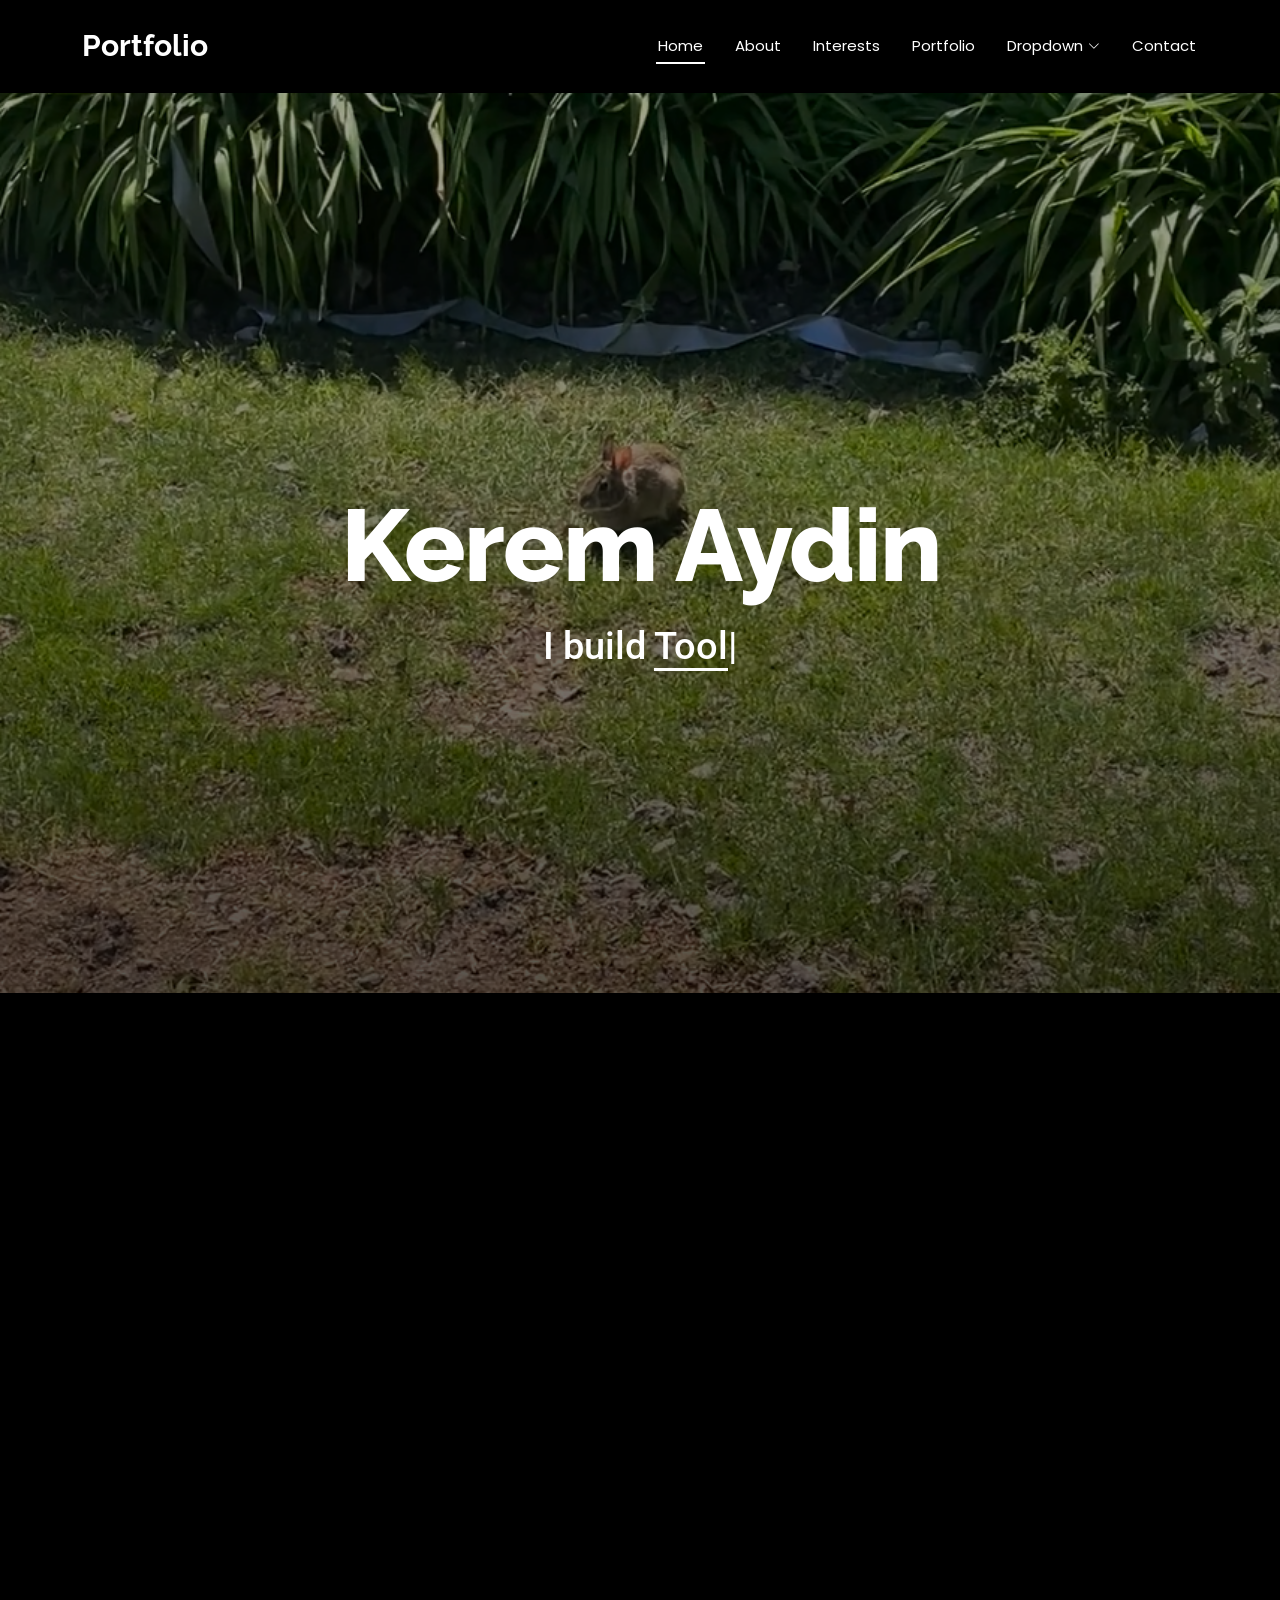
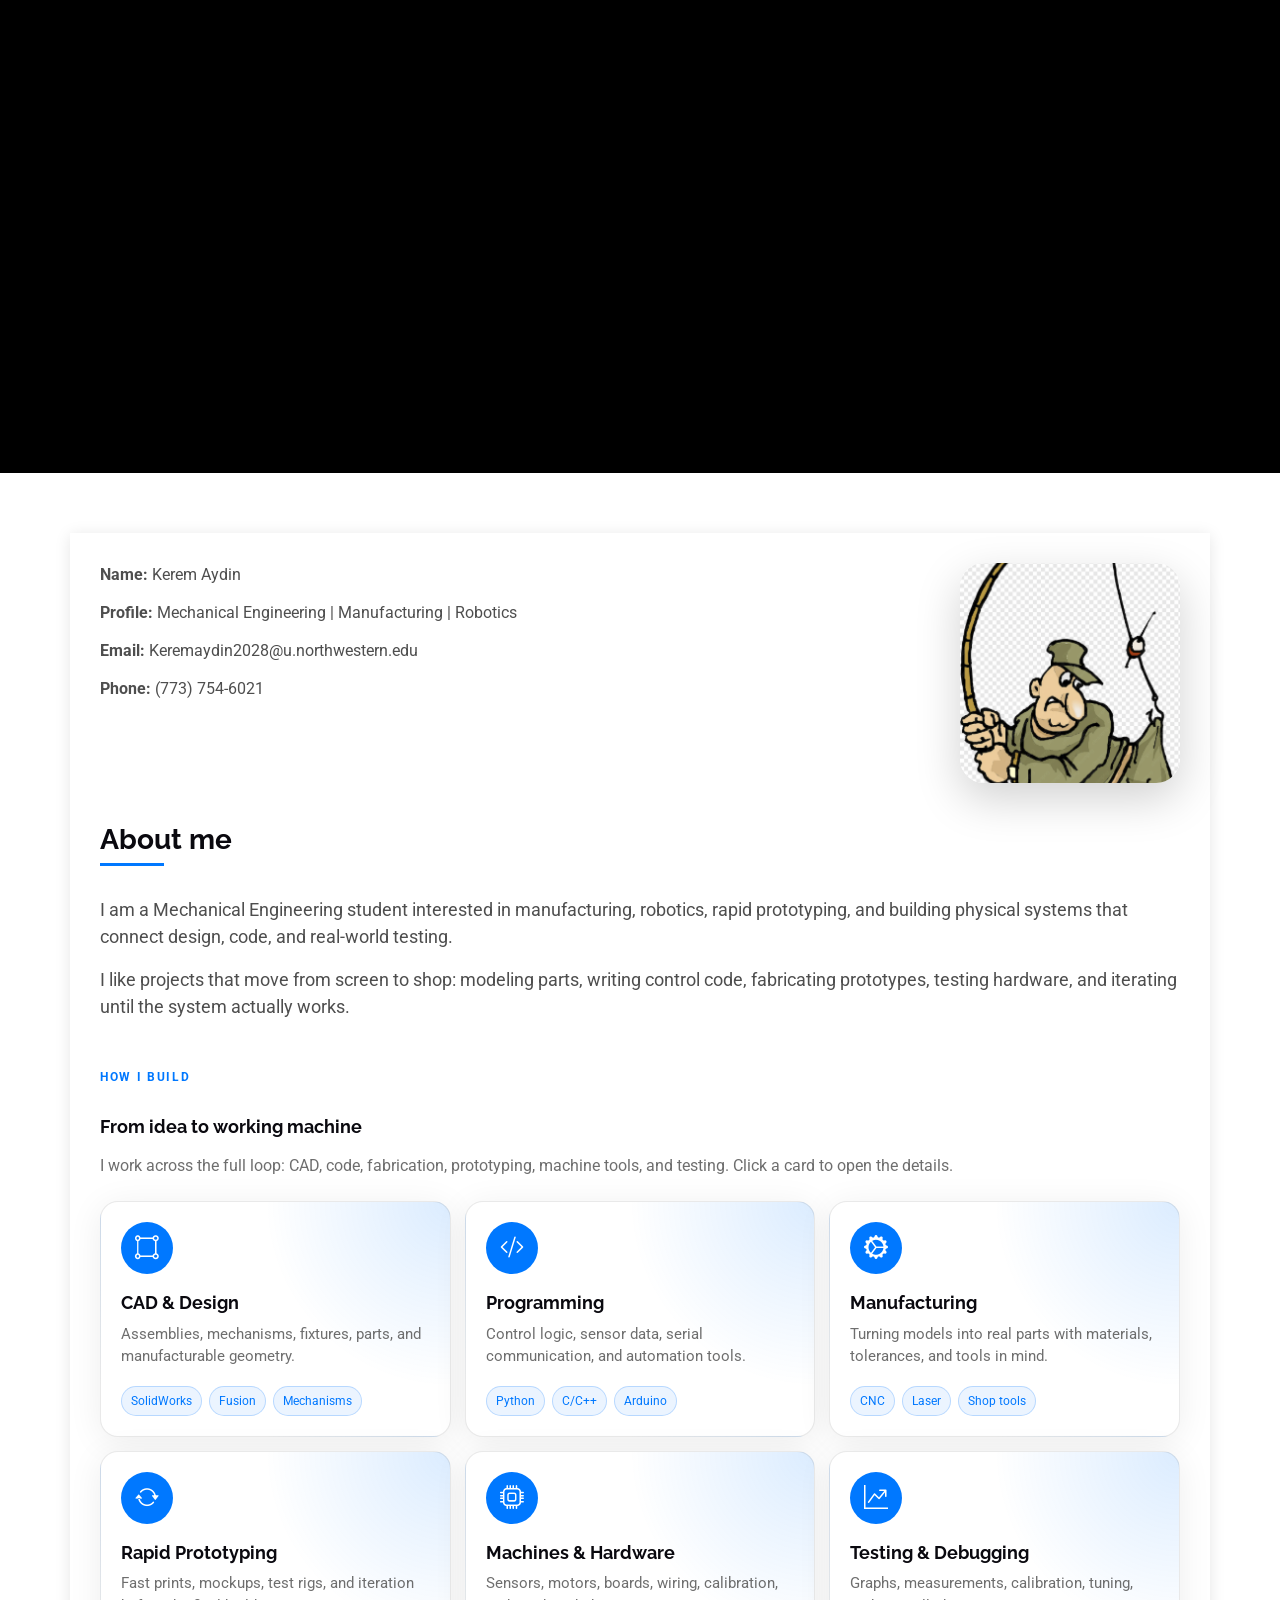
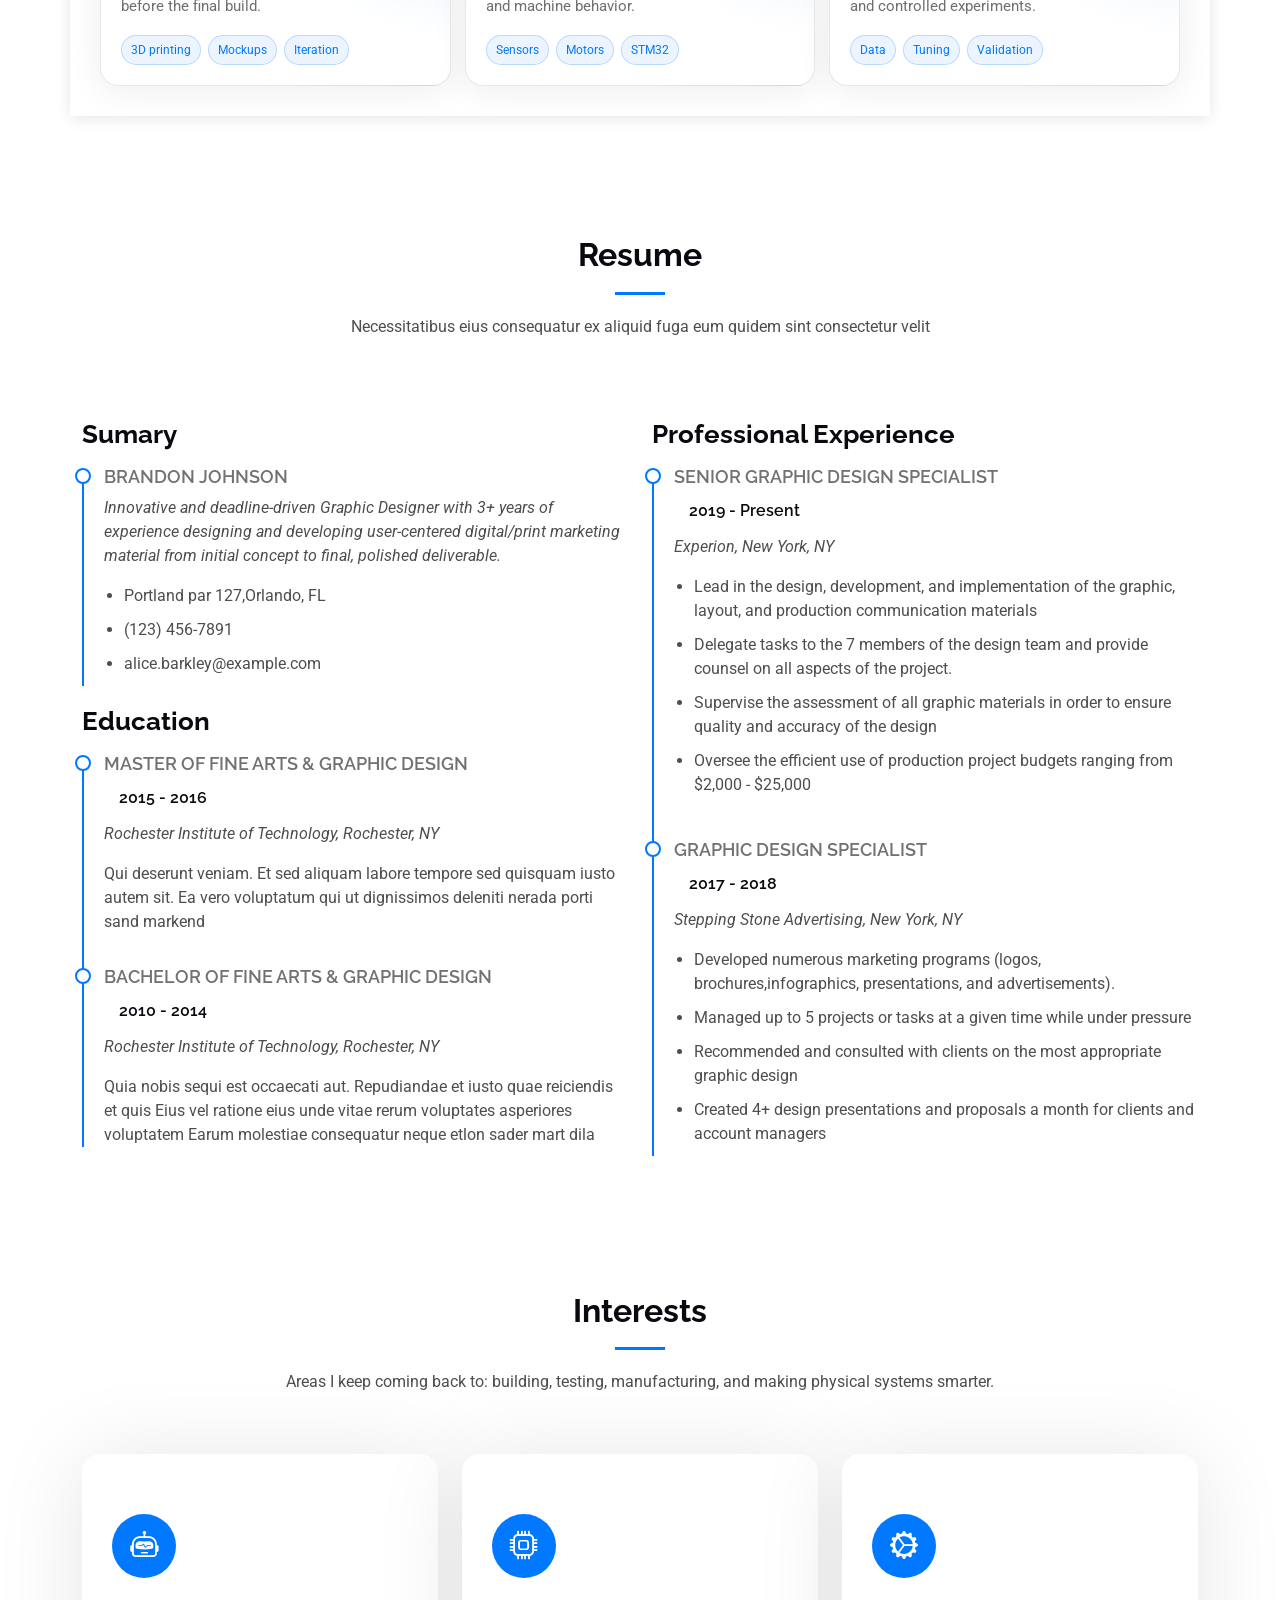
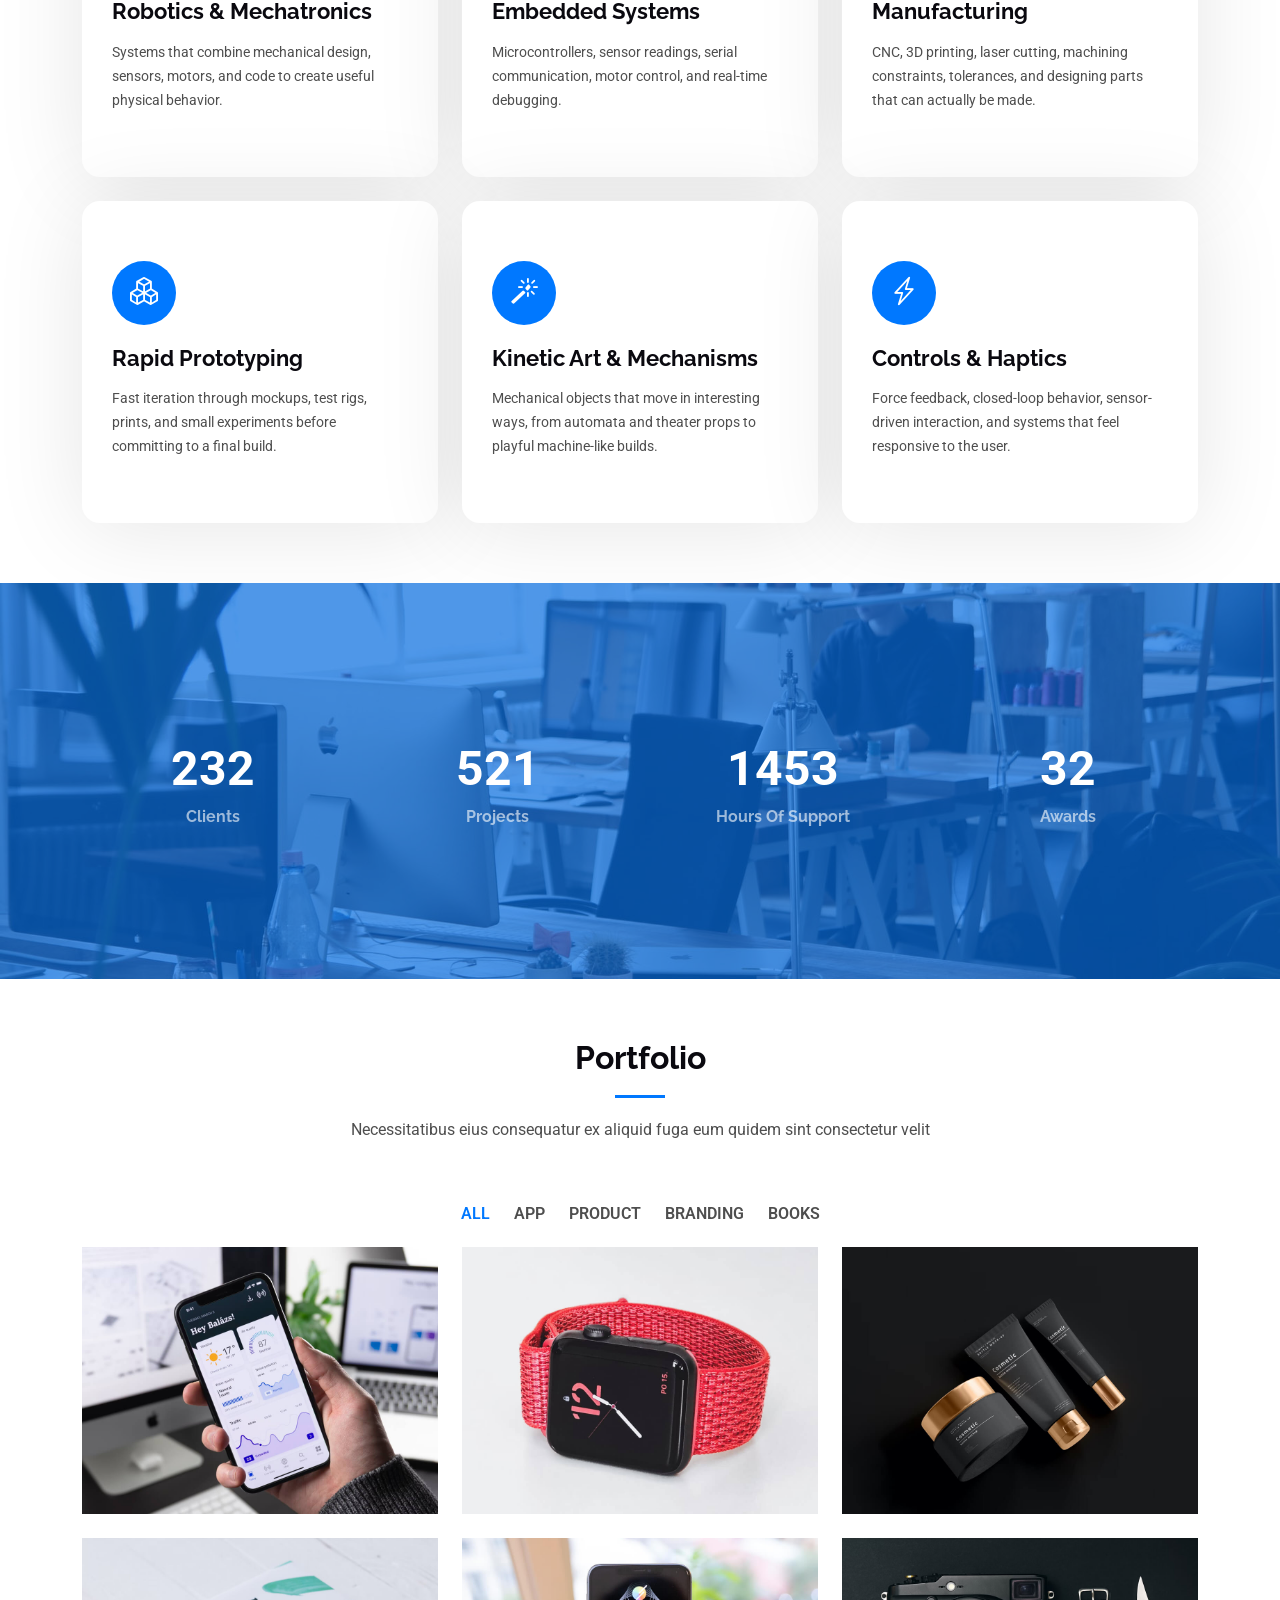
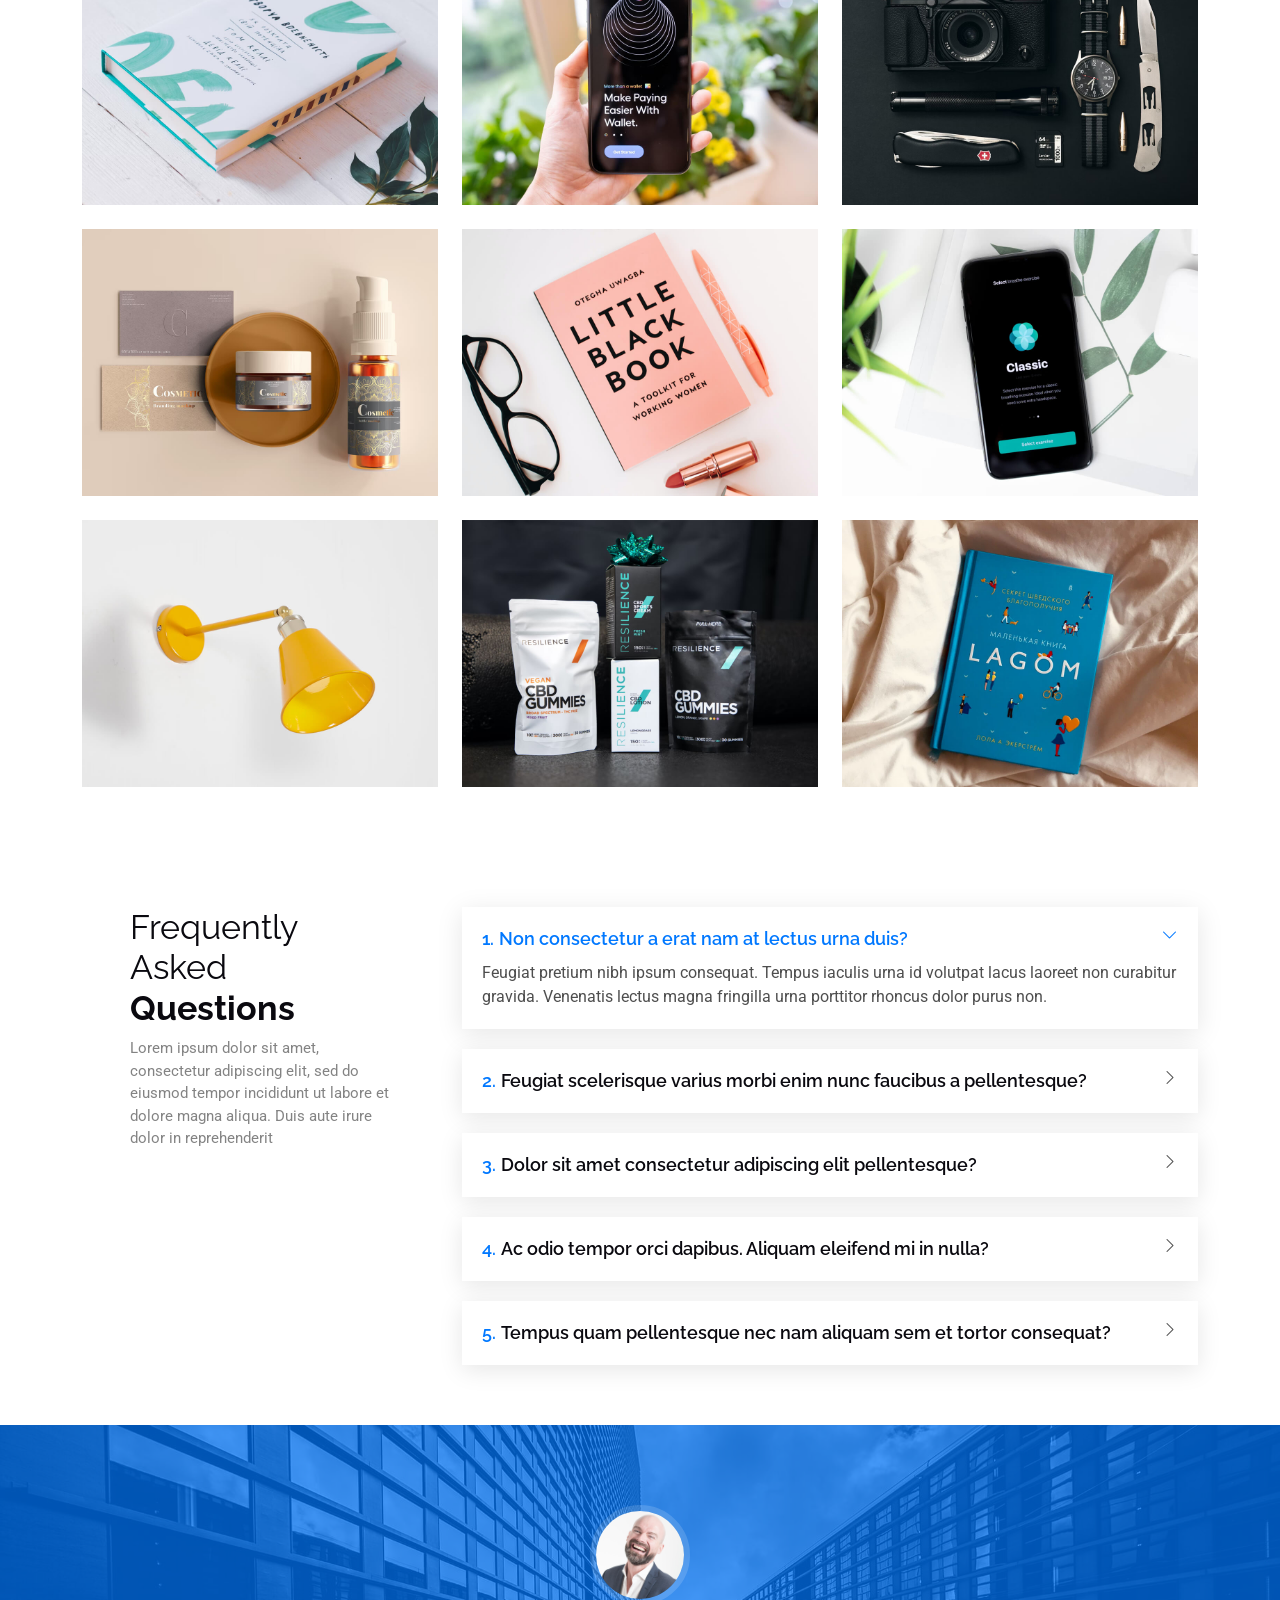
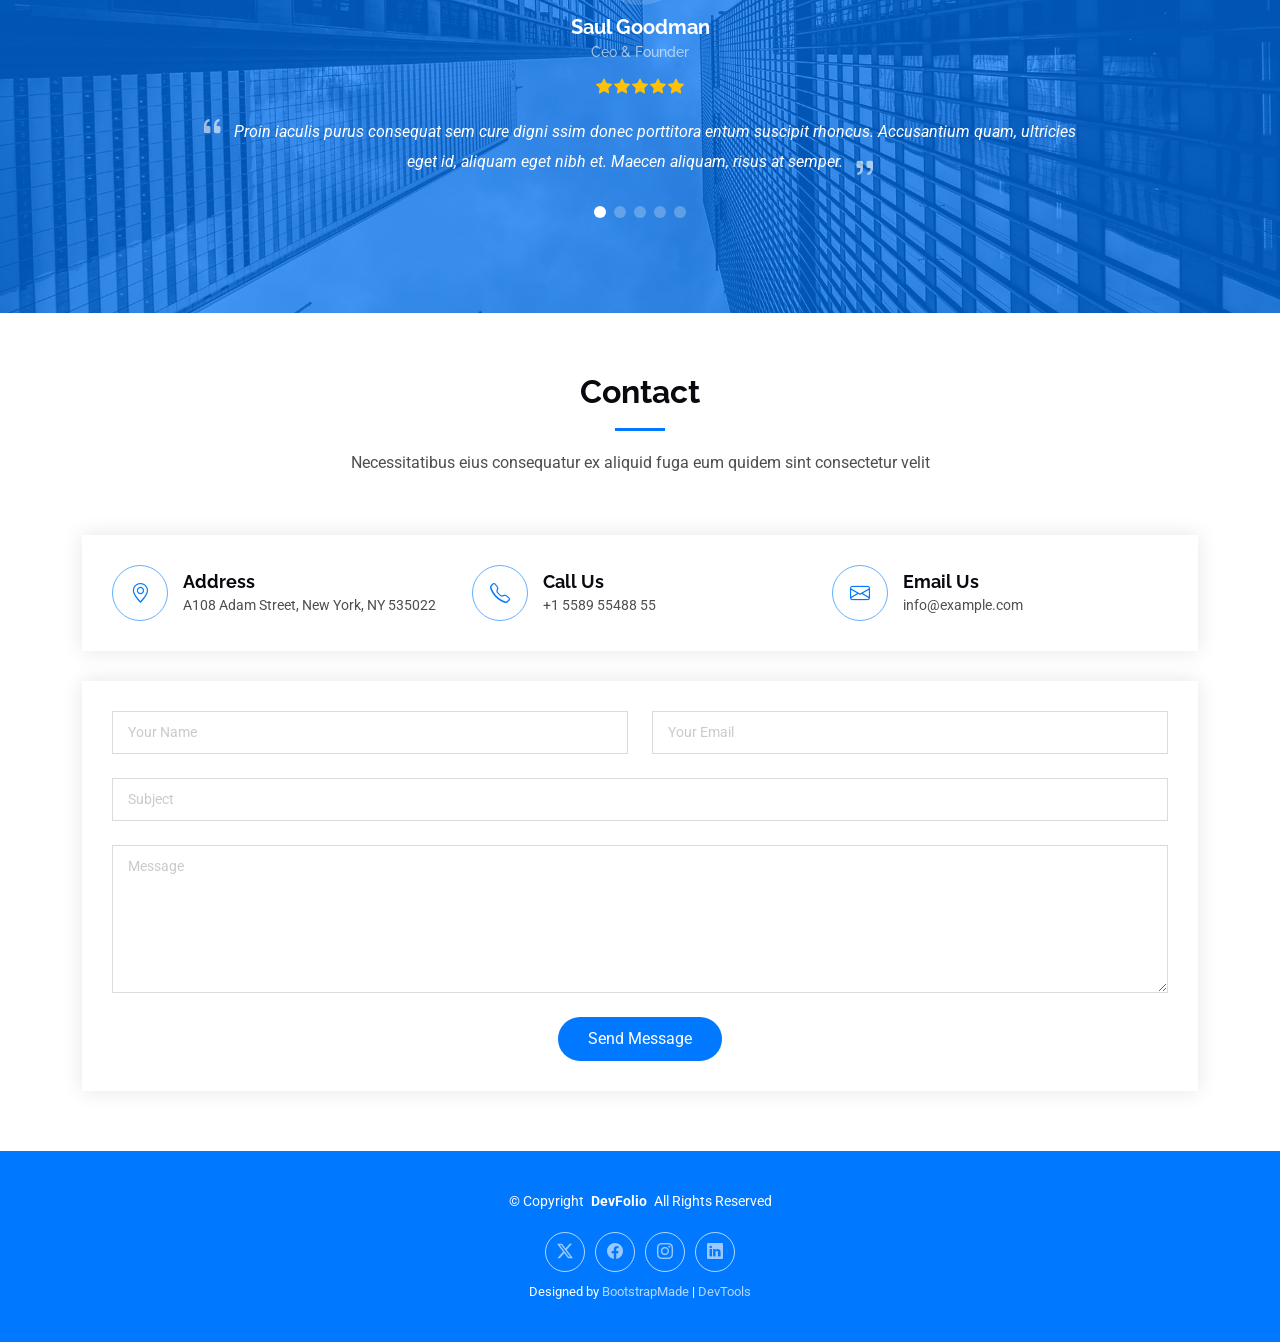
==== commit 4a800530: "Got rid of pricing" ====
--- a/DevFolio/index.html
+++ b/DevFolio/index.html
@@ -570,67 +570,6 @@
 
     </section><!-- /Portfolio Section -->
 
-    <!-- Pricing Section -->
-    <section id="pricing" class="pricing section">
-
-      <!-- Section Title -->
-      <div class="container section-title" data-aos="fade-up">
-        <h2>Pricing</h2>
-        <p>Necessitatibus eius consequatur ex aliquid fuga eum quidem sint consectetur velit</p>
-      </div><!-- End Section Title -->
-
-      <div class="container" data-aos="fade-up" data-aos-delay="100">
-
-        <div class="row gy-4 gx-lg-5">
-
-          <div class="col-lg-6">
-            <div class="pricing-item d-flex justify-content-between">
-              <h3>Portrait Photography</h3>
-              <h4>$160.00</h4>
-            </div>
-          </div><!-- End Pricing Item -->
-
-          <div class="col-lg-6">
-            <div class="pricing-item d-flex justify-content-between">
-              <h3>Fashion Photography</h3>
-              <h4>$300.00</h4>
-            </div>
-          </div><!-- End Pricing Item -->
-
-          <div class="col-lg-6">
-            <div class="pricing-item d-flex justify-content-between">
-              <h3>Sports Photography</h3>
-              <h4>$200.00</h4>
-            </div>
-          </div><!-- End Pricing Item -->
-
-          <div class="col-lg-6">
-            <div class="pricing-item d-flex justify-content-between">
-              <h3>Still Life Photography</h3>
-              <h4>$120.00</h4>
-            </div>
-          </div><!-- End Pricing Item -->
-
-          <div class="col-lg-6">
-            <div class="pricing-item d-flex justify-content-between">
-              <h3>Wedding Photography</h3>
-              <h4>$500.00</h4>
-            </div>
-          </div><!-- End Pricing Item -->
-
-          <div class="col-lg-6">
-            <div class="pricing-item d-flex justify-content-between">
-              <h3>Photojournalism</h3>
-              <h4>$200.00</h4>
-            </div>
-          </div><!-- End Pricing Item -->
-
-        </div>
-
-      </div>
-
-    </section><!-- /Pricing Section -->
-
     <!-- Faq Section -->
     <section id="faq" class="faq section">
 
--- a/DevFolio/assets/css/main.css
+++ b/DevFolio/assets/css/main.css
@@ -1153,28 +1153,6 @@
 }
 
 /*--------------------------------------------------------------
-# Pricing Section
---------------------------------------------------------------*/
-.pricing .pricing-item {
-  border-bottom: 1px dashed color-mix(in srgb, var(--default-color), transparent 60%);
-  width: 100%;
-  height: 100%;
-  padding: 0 0 15px 0;
-}
-
-.pricing .pricing-item h3 {
-  margin: 0;
-  font-size: 20px;
-  font-weight: 600;
-}
-
-.pricing .pricing-item h4 {
-  margin: 0;
-  font-size: 18px;
-  color: var(--accent-color);
-}
-
-/*--------------------------------------------------------------
 # Faq Section
 --------------------------------------------------------------*/
 .faq .content h3 {
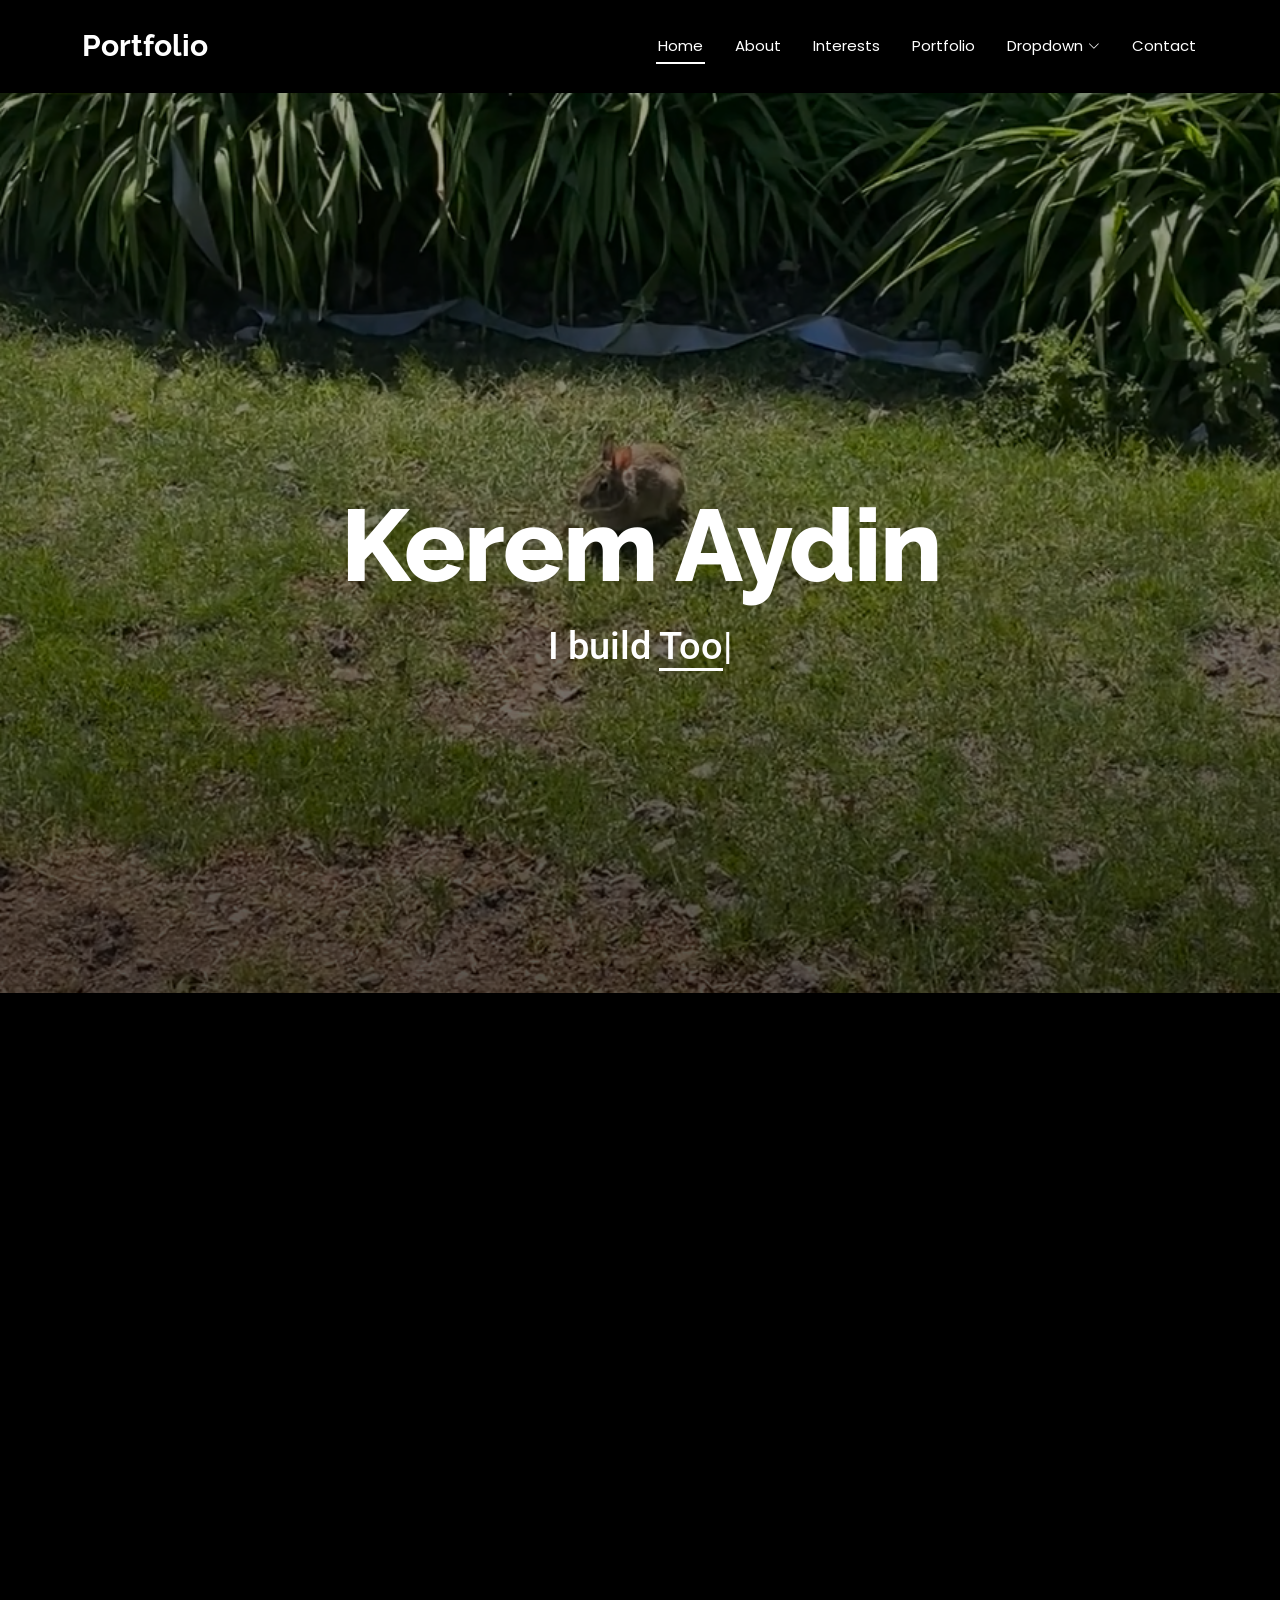
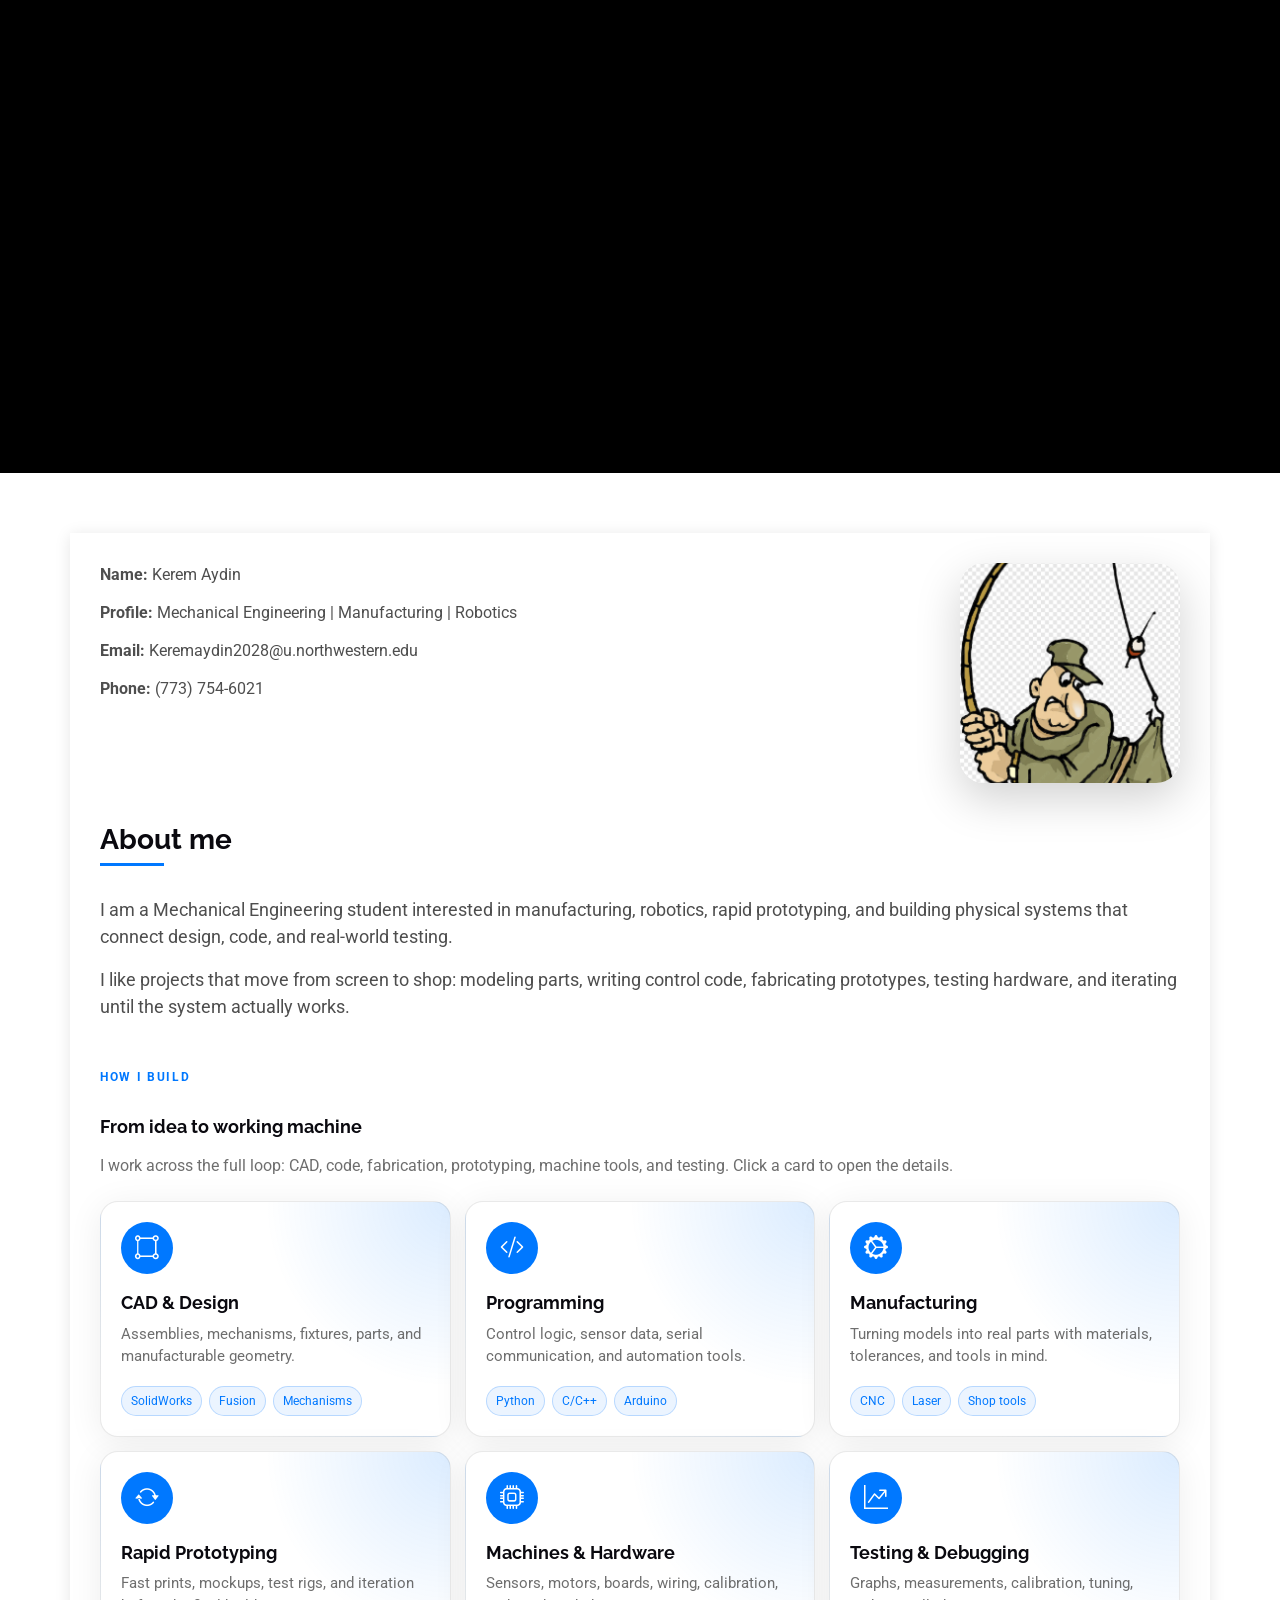
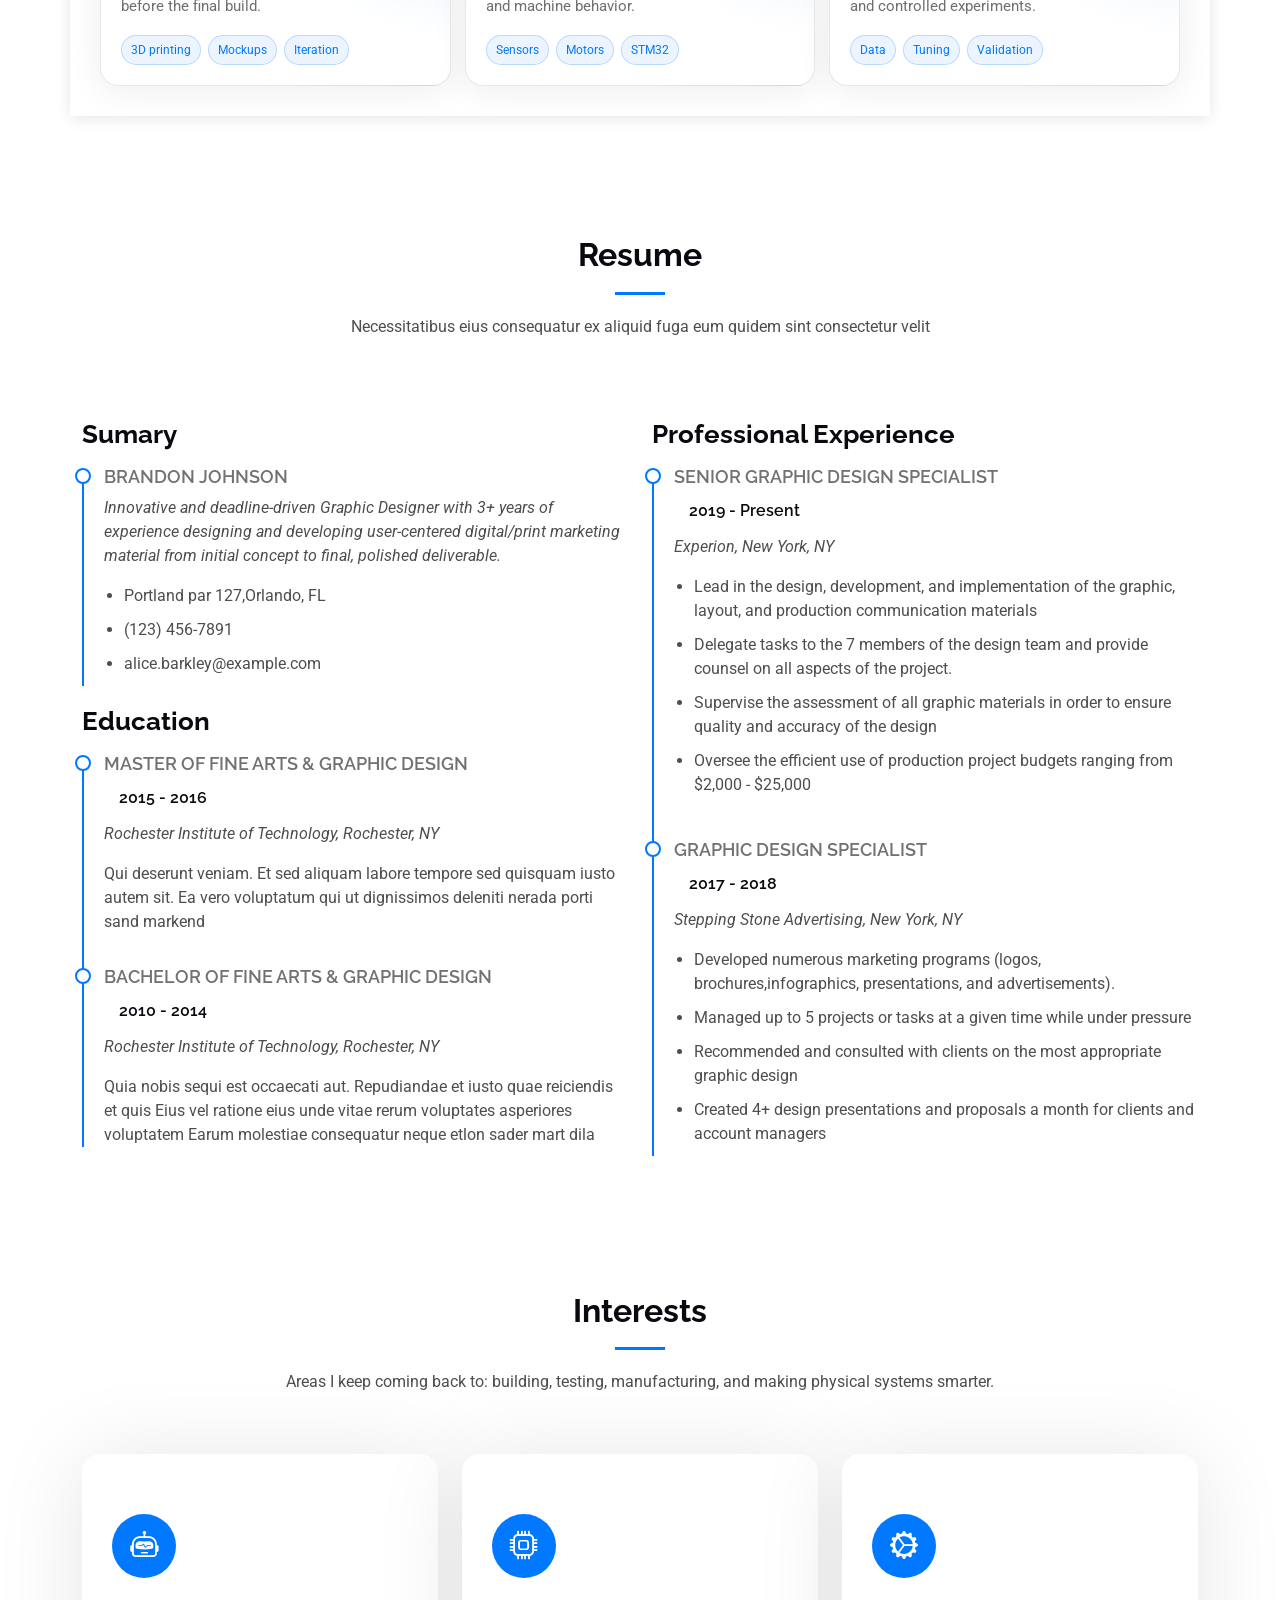
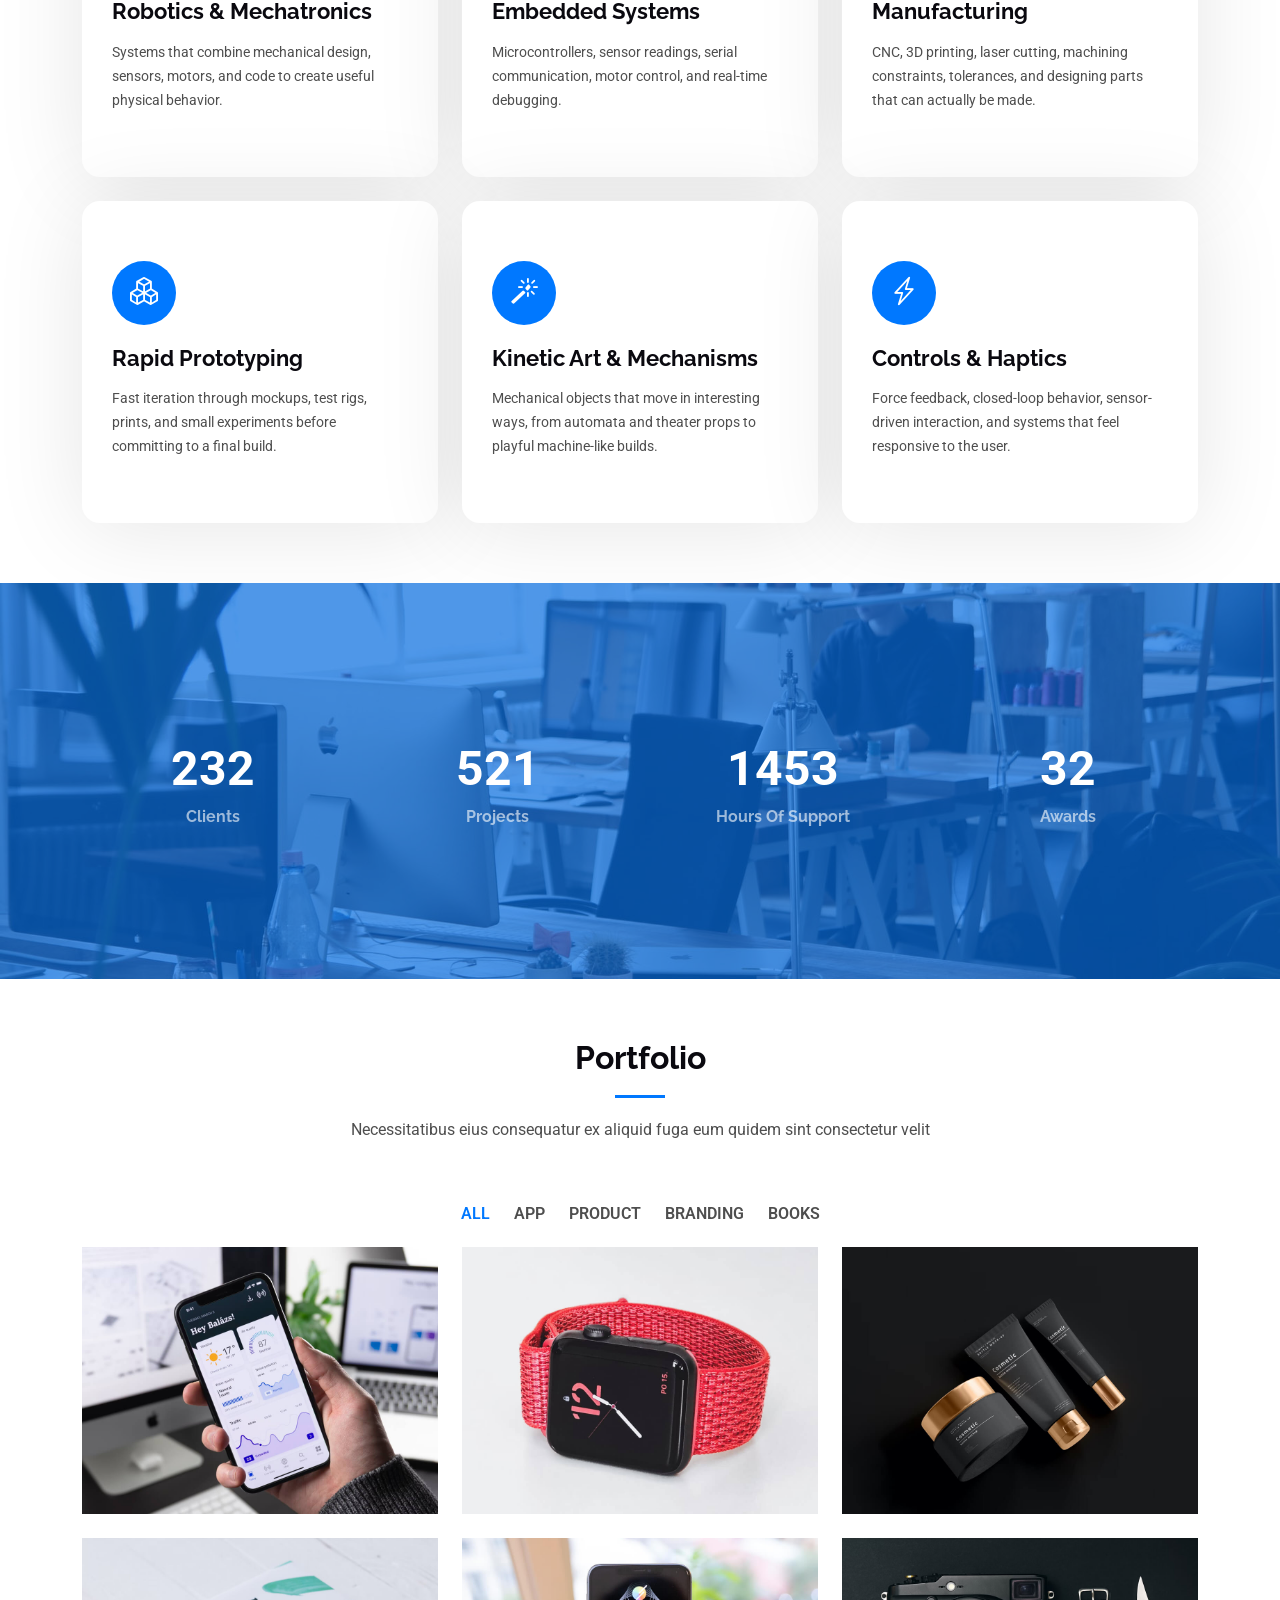
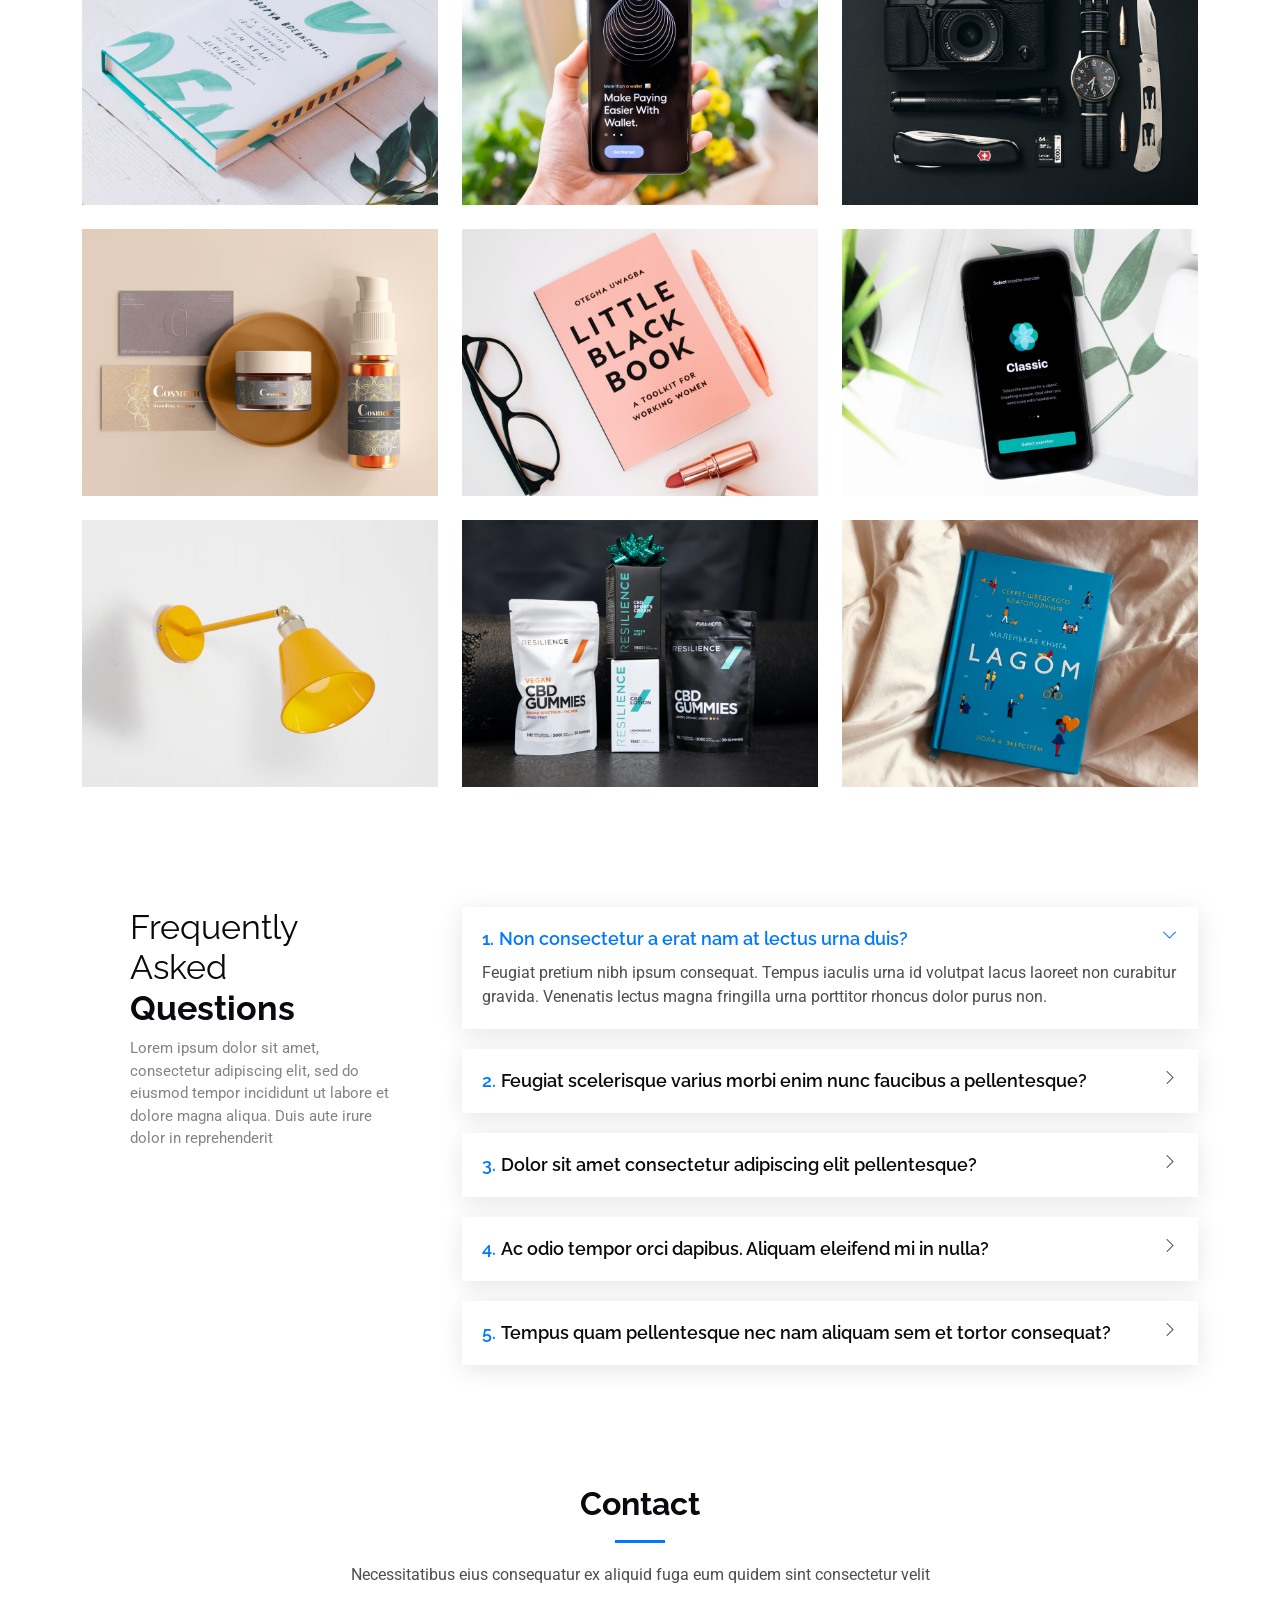
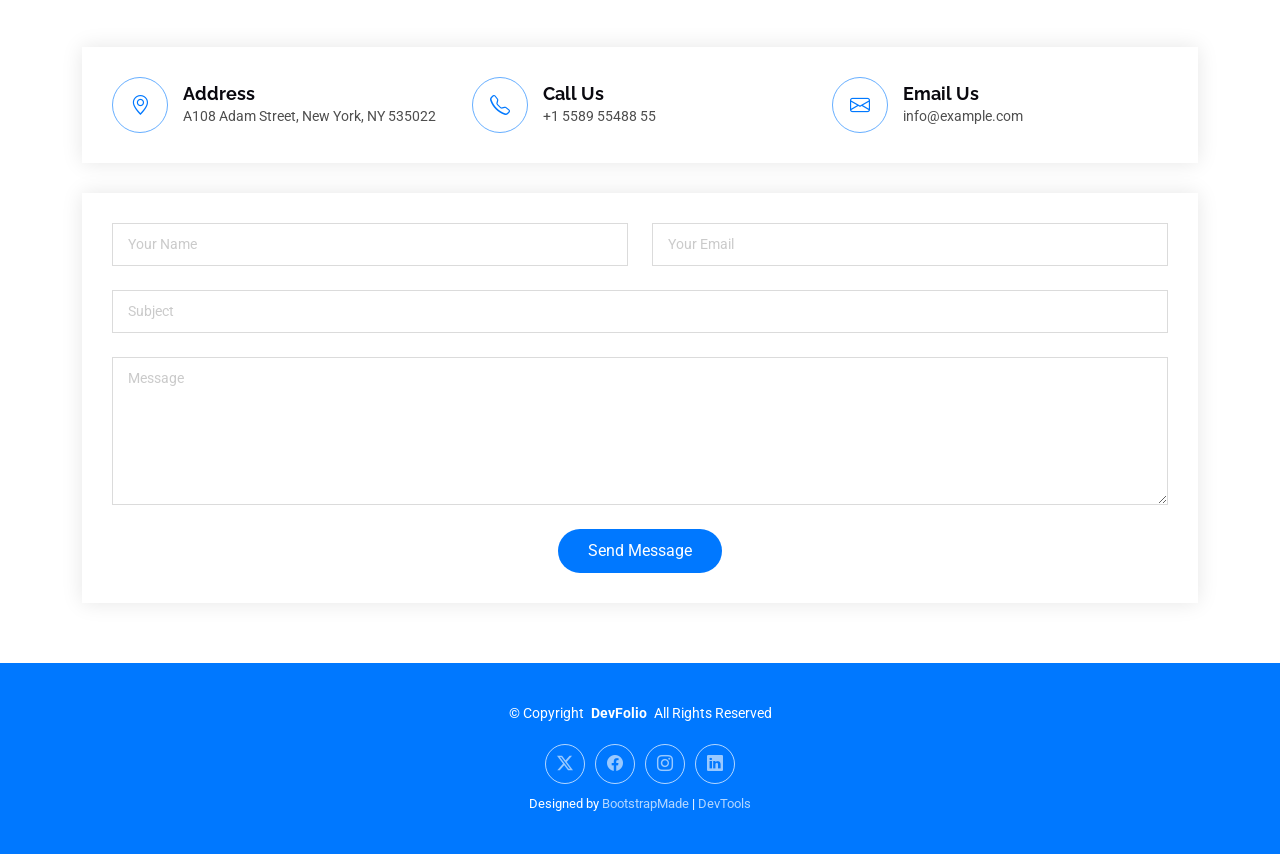
==== commit cfa08016: "got rid of testimonials" ====
--- a/DevFolio/index.html
+++ b/DevFolio/index.html
@@ -638,119 +638,6 @@
 
     </section><!-- /Faq Section -->
 
-    <!-- Testimonials Section -->
-    <section id="testimonials" class="testimonials section accent-background">
-
-      <img src="assets/img/testimonials-bg.jpg" class="testimonials-bg" alt="">
-
-      <div class="container" data-aos="fade-up" data-aos-delay="100">
-
-        <div class="swiper init-swiper">
-          <script type="application/json" class="swiper-config">
-            {
-              "loop": true,
-              "speed": 600,
-              "autoplay": {
-                "delay": 5000
-              },
-              "slidesPerView": "auto",
-              "pagination": {
-                "el": ".swiper-pagination",
-                "type": "bullets",
-                "clickable": true
-              }
-            }
-          </script>
-          <div class="swiper-wrapper">
-
-            <div class="swiper-slide">
-              <div class="testimonial-item">
-                <img src="assets/img/testimonials/testimonials-1.jpg" class="testimonial-img" alt="">
-                <h3>Saul Goodman</h3>
-                <h4>Ceo &amp; Founder</h4>
-                <div class="stars">
-                  <i class="bi bi-star-fill"></i><i class="bi bi-star-fill"></i><i class="bi bi-star-fill"></i><i class="bi bi-star-fill"></i><i class="bi bi-star-fill"></i>
-                </div>
-                <p>
-                  <i class="bi bi-quote quote-icon-left"></i>
-                  <span>Proin iaculis purus consequat sem cure digni ssim donec porttitora entum suscipit rhoncus. Accusantium quam, ultricies eget id, aliquam eget nibh et. Maecen aliquam, risus at semper.</span>
-                  <i class="bi bi-quote quote-icon-right"></i>
-                </p>
-              </div>
-            </div><!-- End testimonial item -->
-
-            <div class="swiper-slide">
-              <div class="testimonial-item">
-                <img src="assets/img/testimonials/testimonials-2.jpg" class="testimonial-img" alt="">
-                <h3>Sara Wilsson</h3>
-                <h4>Designer</h4>
-                <div class="stars">
-                  <i class="bi bi-star-fill"></i><i class="bi bi-star-fill"></i><i class="bi bi-star-fill"></i><i class="bi bi-star-fill"></i><i class="bi bi-star-fill"></i>
-                </div>
-                <p>
-                  <i class="bi bi-quote quote-icon-left"></i>
-                  <span>Export tempor illum tamen malis malis eram quae irure esse labore quem cillum quid cillum eram malis quorum velit fore eram velit sunt aliqua noster fugiat irure amet legam anim culpa.</span>
-                  <i class="bi bi-quote quote-icon-right"></i>
-                </p>
-              </div>
-            </div><!-- End testimonial item -->
-
-            <div class="swiper-slide">
-              <div class="testimonial-item">
-                <img src="assets/img/testimonials/testimonials-3.jpg" class="testimonial-img" alt="">
-                <h3>Jena Karlis</h3>
-                <h4>Store Owner</h4>
-                <div class="stars">
-                  <i class="bi bi-star-fill"></i><i class="bi bi-star-fill"></i><i class="bi bi-star-fill"></i><i class="bi bi-star-fill"></i><i class="bi bi-star-fill"></i>
-                </div>
-                <p>
-                  <i class="bi bi-quote quote-icon-left"></i>
-                  <span>Enim nisi quem export duis labore cillum quae magna enim sint quorum nulla quem veniam duis minim tempor labore quem eram duis noster aute amet eram fore quis sint minim.</span>
-                  <i class="bi bi-quote quote-icon-right"></i>
-                </p>
-              </div>
-            </div><!-- End testimonial item -->
-
-            <div class="swiper-slide">
-              <div class="testimonial-item">
-                <img src="assets/img/testimonials/testimonials-4.jpg" class="testimonial-img" alt="">
-                <h3>Matt Brandon</h3>
-                <h4>Freelancer</h4>
-                <div class="stars">
-                  <i class="bi bi-star-fill"></i><i class="bi bi-star-fill"></i><i class="bi bi-star-fill"></i><i class="bi bi-star-fill"></i><i class="bi bi-star-fill"></i>
-                </div>
-                <p>
-                  <i class="bi bi-quote quote-icon-left"></i>
-                  <span>Fugiat enim eram quae cillum dolore dolor amet nulla culpa multos export minim fugiat minim velit minim dolor enim duis veniam ipsum anim magna sunt elit fore quem dolore labore illum veniam.</span>
-                  <i class="bi bi-quote quote-icon-right"></i>
-                </p>
-              </div>
-            </div><!-- End testimonial item -->
-
-            <div class="swiper-slide">
-              <div class="testimonial-item">
-                <img src="assets/img/testimonials/testimonials-5.jpg" class="testimonial-img" alt="">
-                <h3>John Larson</h3>
-                <h4>Entrepreneur</h4>
-                <div class="stars">
-                  <i class="bi bi-star-fill"></i><i class="bi bi-star-fill"></i><i class="bi bi-star-fill"></i><i class="bi bi-star-fill"></i><i class="bi bi-star-fill"></i>
-                </div>
-                <p>
-                  <i class="bi bi-quote quote-icon-left"></i>
-                  <span>Quis quorum aliqua sint quem legam fore sunt eram irure aliqua veniam tempor noster veniam enim culpa labore duis sunt culpa nulla illum cillum fugiat legam esse veniam culpa fore nisi cillum quid.</span>
-                  <i class="bi bi-quote quote-icon-right"></i>
-                </p>
-              </div>
-            </div><!-- End testimonial item -->
-
-          </div>
-          <div class="swiper-pagination"></div>
-        </div>
-
-      </div>
-
-    </section><!-- /Testimonials Section -->
-
     <!-- Contact Section -->
     <section id="contact" class="contact section">
 
--- a/DevFolio/assets/css/main.css
+++ b/DevFolio/assets/css/main.css
@@ -1242,127 +1242,6 @@
 }
 
 /*--------------------------------------------------------------
-# Testimonials Section
---------------------------------------------------------------*/
-.testimonials {
-  padding: 80px 0;
-  position: relative;
-}
-
-.testimonials:before {
-  content: "";
-  background: color-mix(in srgb, var(--background-color), transparent 30%);
-  position: absolute;
-  inset: 0;
-  z-index: 2;
-}
-
-.testimonials .testimonials-bg {
-  position: absolute;
-  inset: 0;
-  display: block;
-  width: 100%;
-  height: 100%;
-  object-fit: cover;
-  z-index: 1;
-}
-
-.testimonials .container {
-  position: relative;
-  z-index: 3;
-}
-
-.testimonials .testimonials-carousel,
-.testimonials .testimonials-slider {
-  overflow: hidden;
-}
-
-.testimonials .testimonial-item {
-  text-align: center;
-}
-
-.testimonials .testimonial-item .testimonial-img {
-  width: 100px;
-  border-radius: 50%;
-  border: 6px solid color-mix(in srgb, var(--default-color), transparent 85%);
-  margin: 0 auto;
-}
-
-.testimonials .testimonial-item h3 {
-  font-size: 20px;
-  font-weight: bold;
-  margin: 10px 0 5px 0;
-}
-
-.testimonials .testimonial-item h4 {
-  font-size: 14px;
-  margin: 0 0 15px 0;
-  color: color-mix(in srgb, var(--default-color), transparent 40%);
-}
-
-.testimonials .testimonial-item .stars {
-  margin-bottom: 15px;
-}
-
-.testimonials .testimonial-item .stars i {
-  color: #ffc107;
-  margin: 0 1px;
-}
-
-.testimonials .testimonial-item .quote-icon-left,
-.testimonials .testimonial-item .quote-icon-right {
-  color: color-mix(in srgb, var(--default-color), transparent 40%);
-  font-size: 26px;
-  line-height: 0;
-}
-
-.testimonials .testimonial-item .quote-icon-left {
-  display: inline-block;
-  left: -5px;
-  position: relative;
-}
-
-.testimonials .testimonial-item .quote-icon-right {
-  display: inline-block;
-  right: -5px;
-  position: relative;
-  top: 10px;
-  transform: scale(-1, -1);
-}
-
-.testimonials .testimonial-item p {
-  font-style: italic;
-  margin: 0 auto 15px auto;
-}
-
-.testimonials .swiper-wrapper {
-  height: auto;
-}
-
-.testimonials .swiper-pagination {
-  margin-top: 20px;
-  position: relative;
-}
-
-.testimonials .swiper-pagination .swiper-pagination-bullet {
-  width: 12px;
-  height: 12px;
-  background-color: color-mix(in srgb, var(--default-color), transparent 50%);
-  opacity: 0.5;
-}
-
-.testimonials .swiper-pagination .swiper-pagination-bullet-active {
-  background-color: var(--default-color);
-  opacity: 1;
-}
-
-@media (min-width: 992px) {
-  .testimonials .testimonial-item p {
-    width: 80%;
-  }
-}
-
-/*--------------------------------------------------------------
 # Contact Section
 --------------------------------------------------------------*/
 .contact .info-wrap {
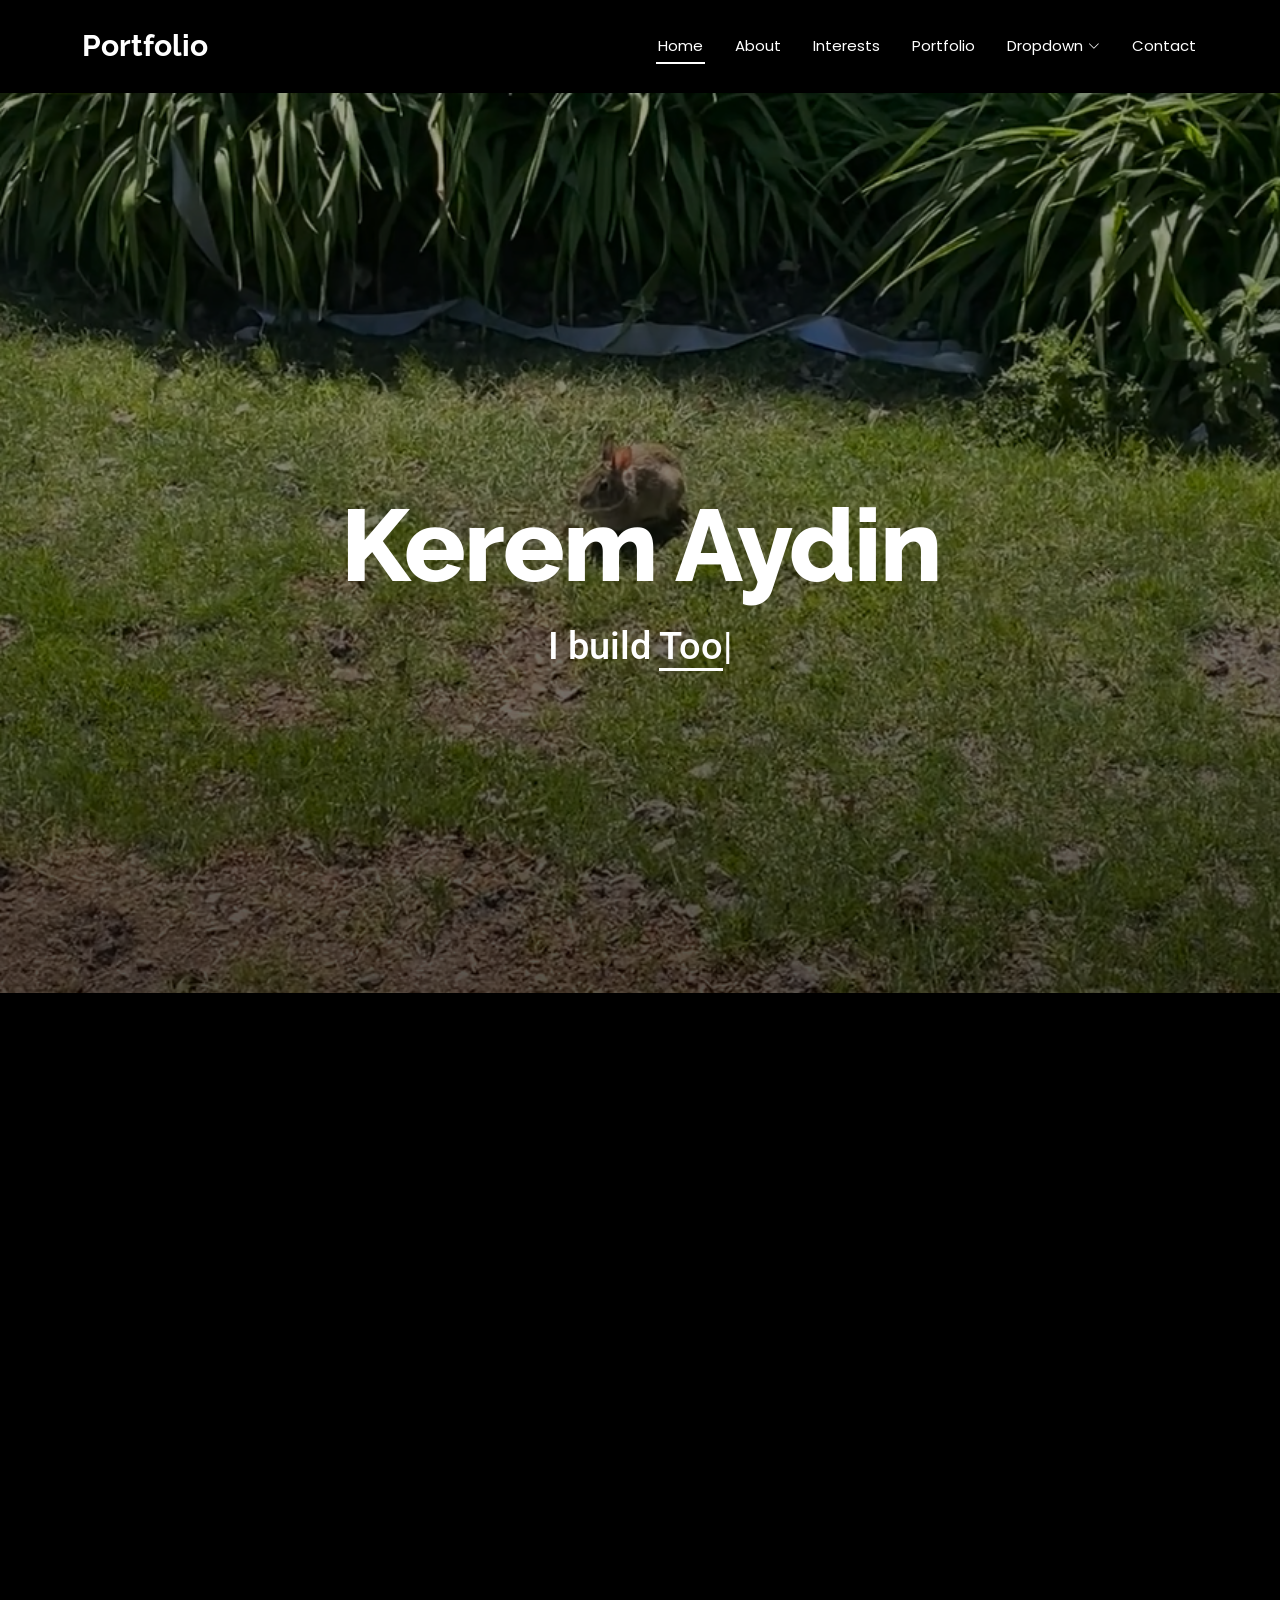
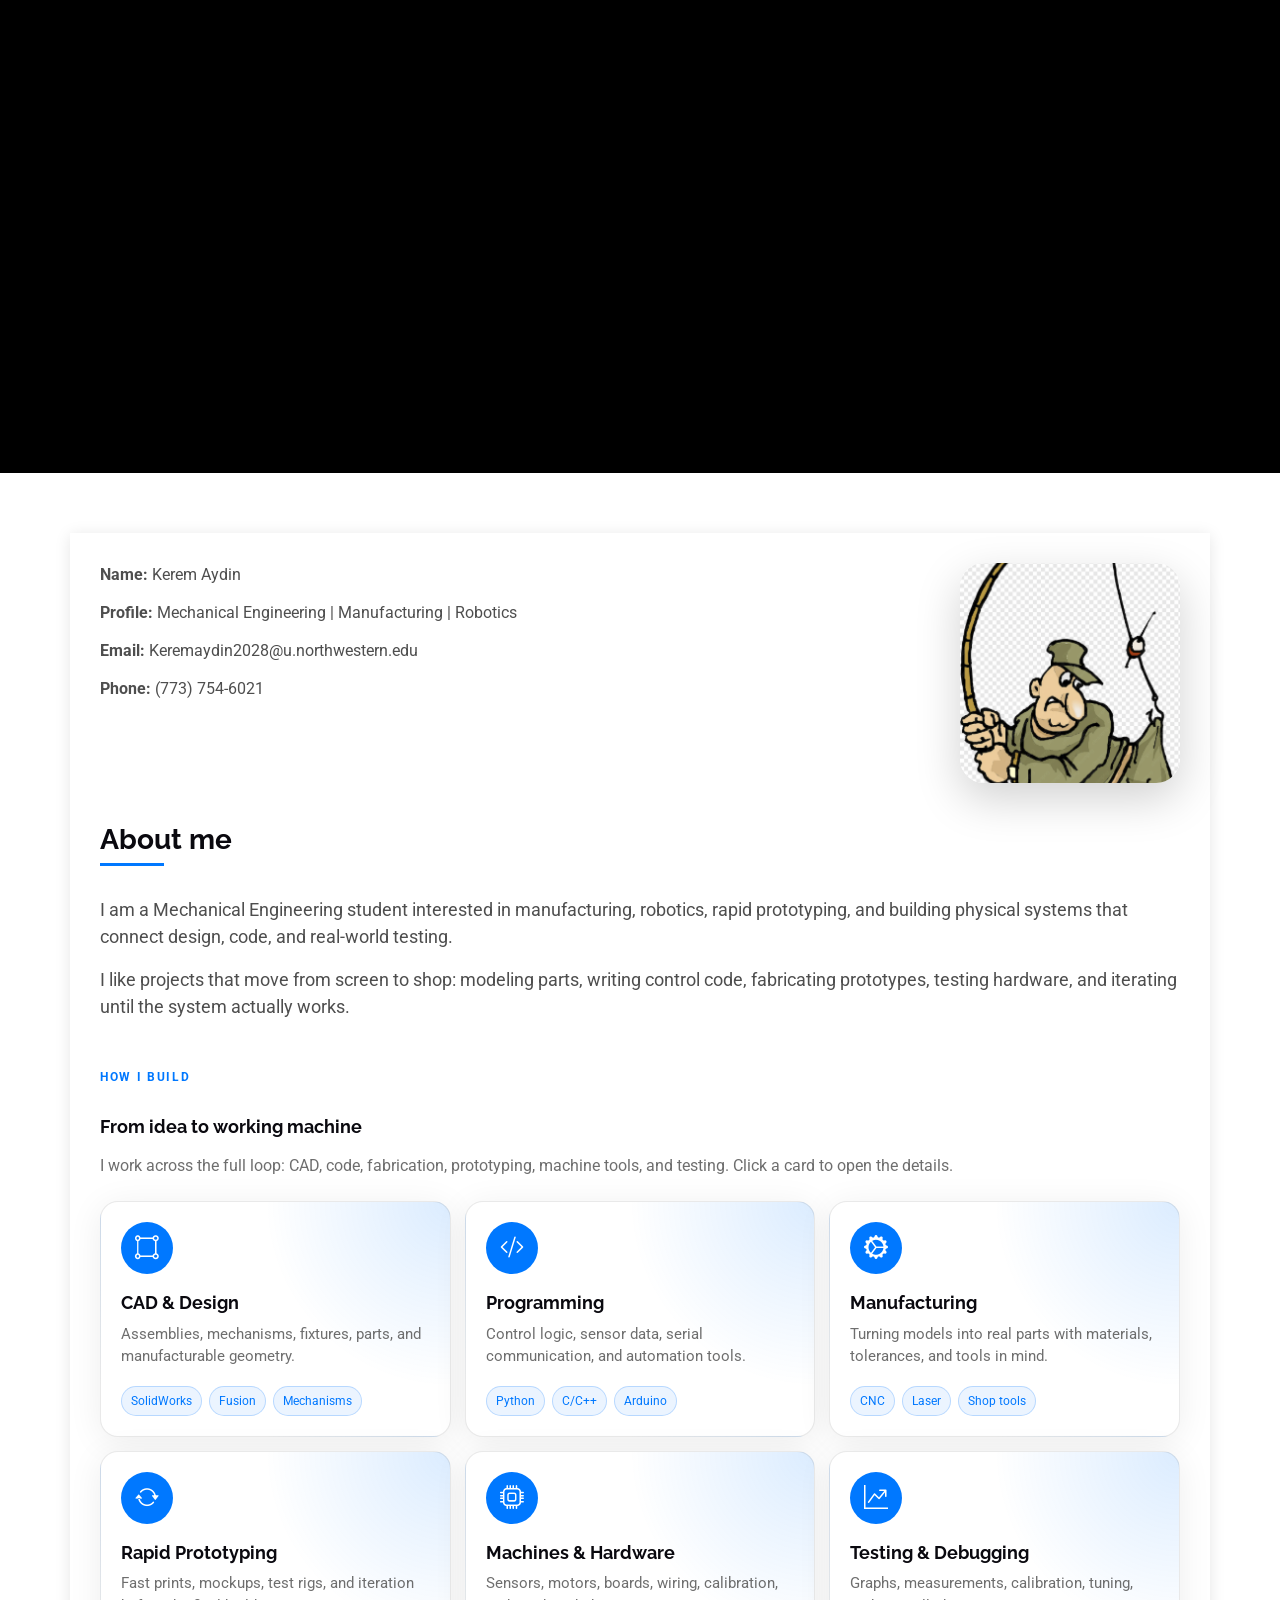
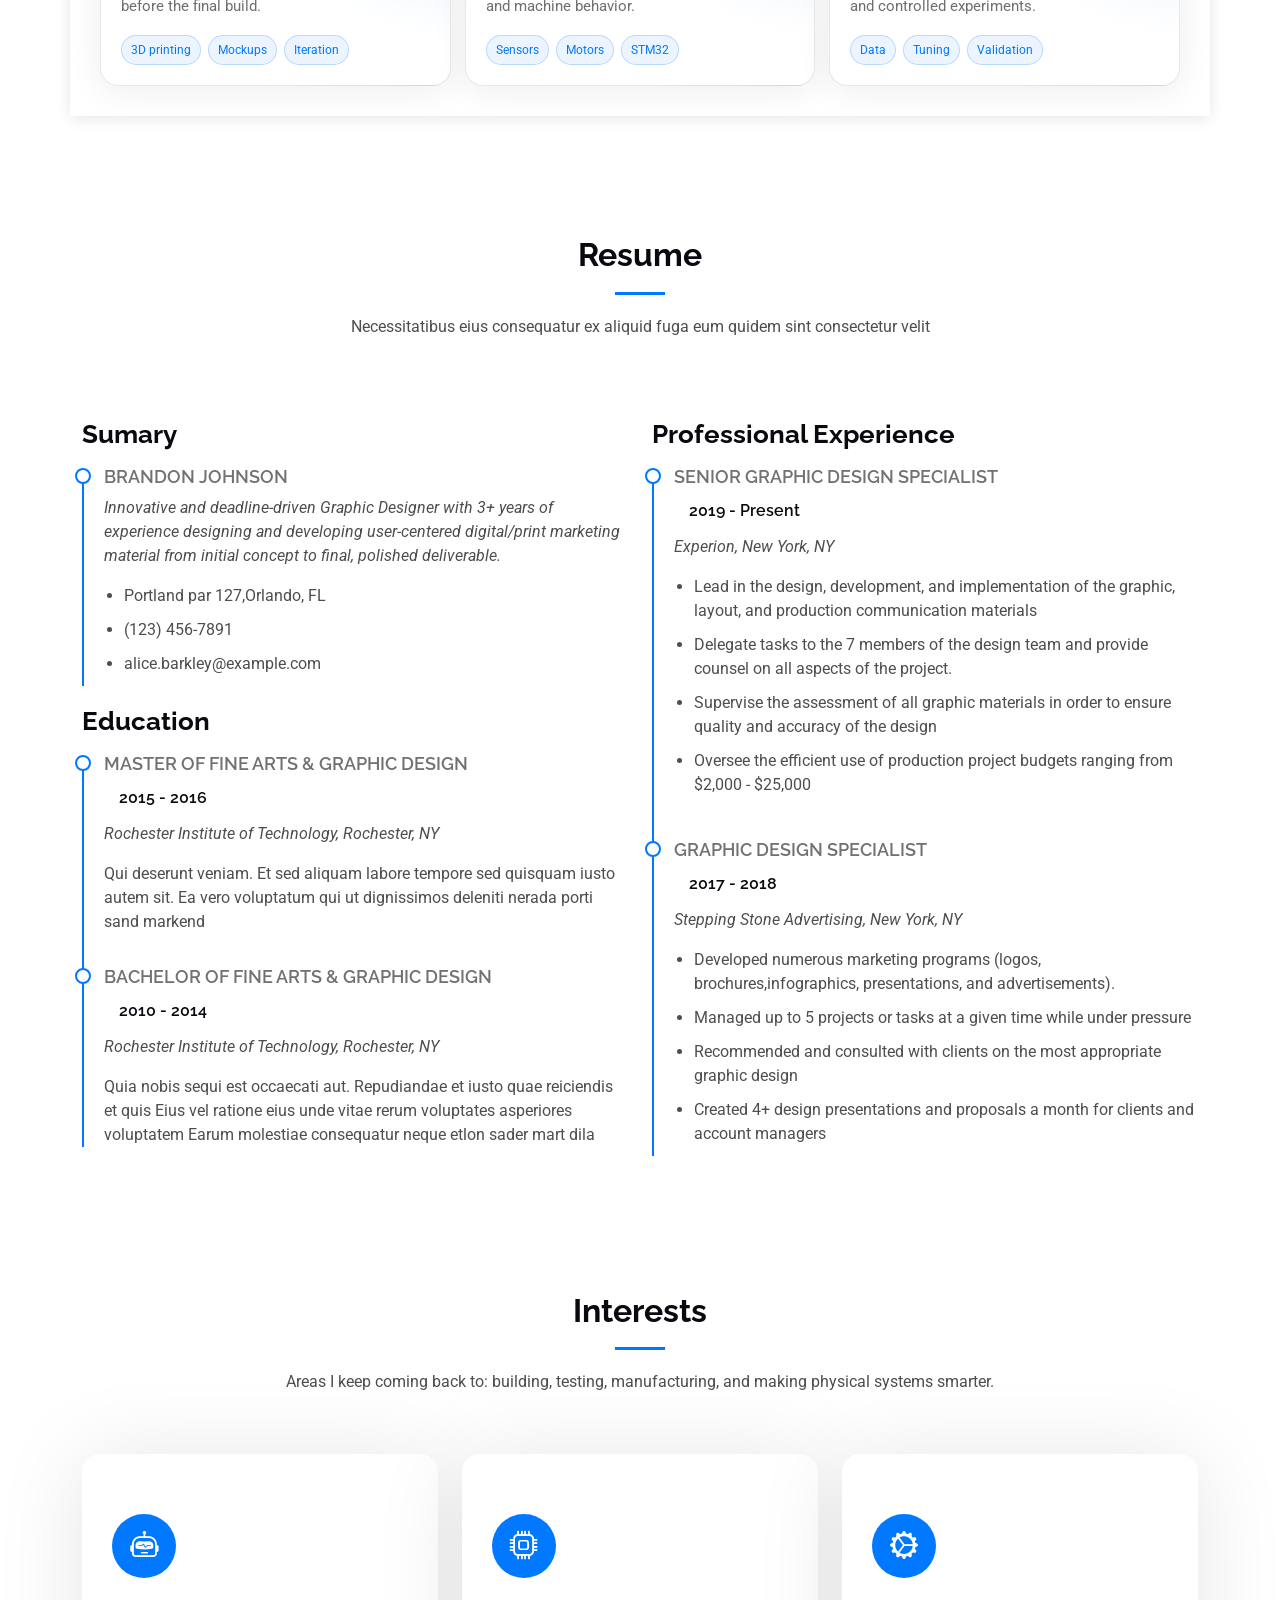
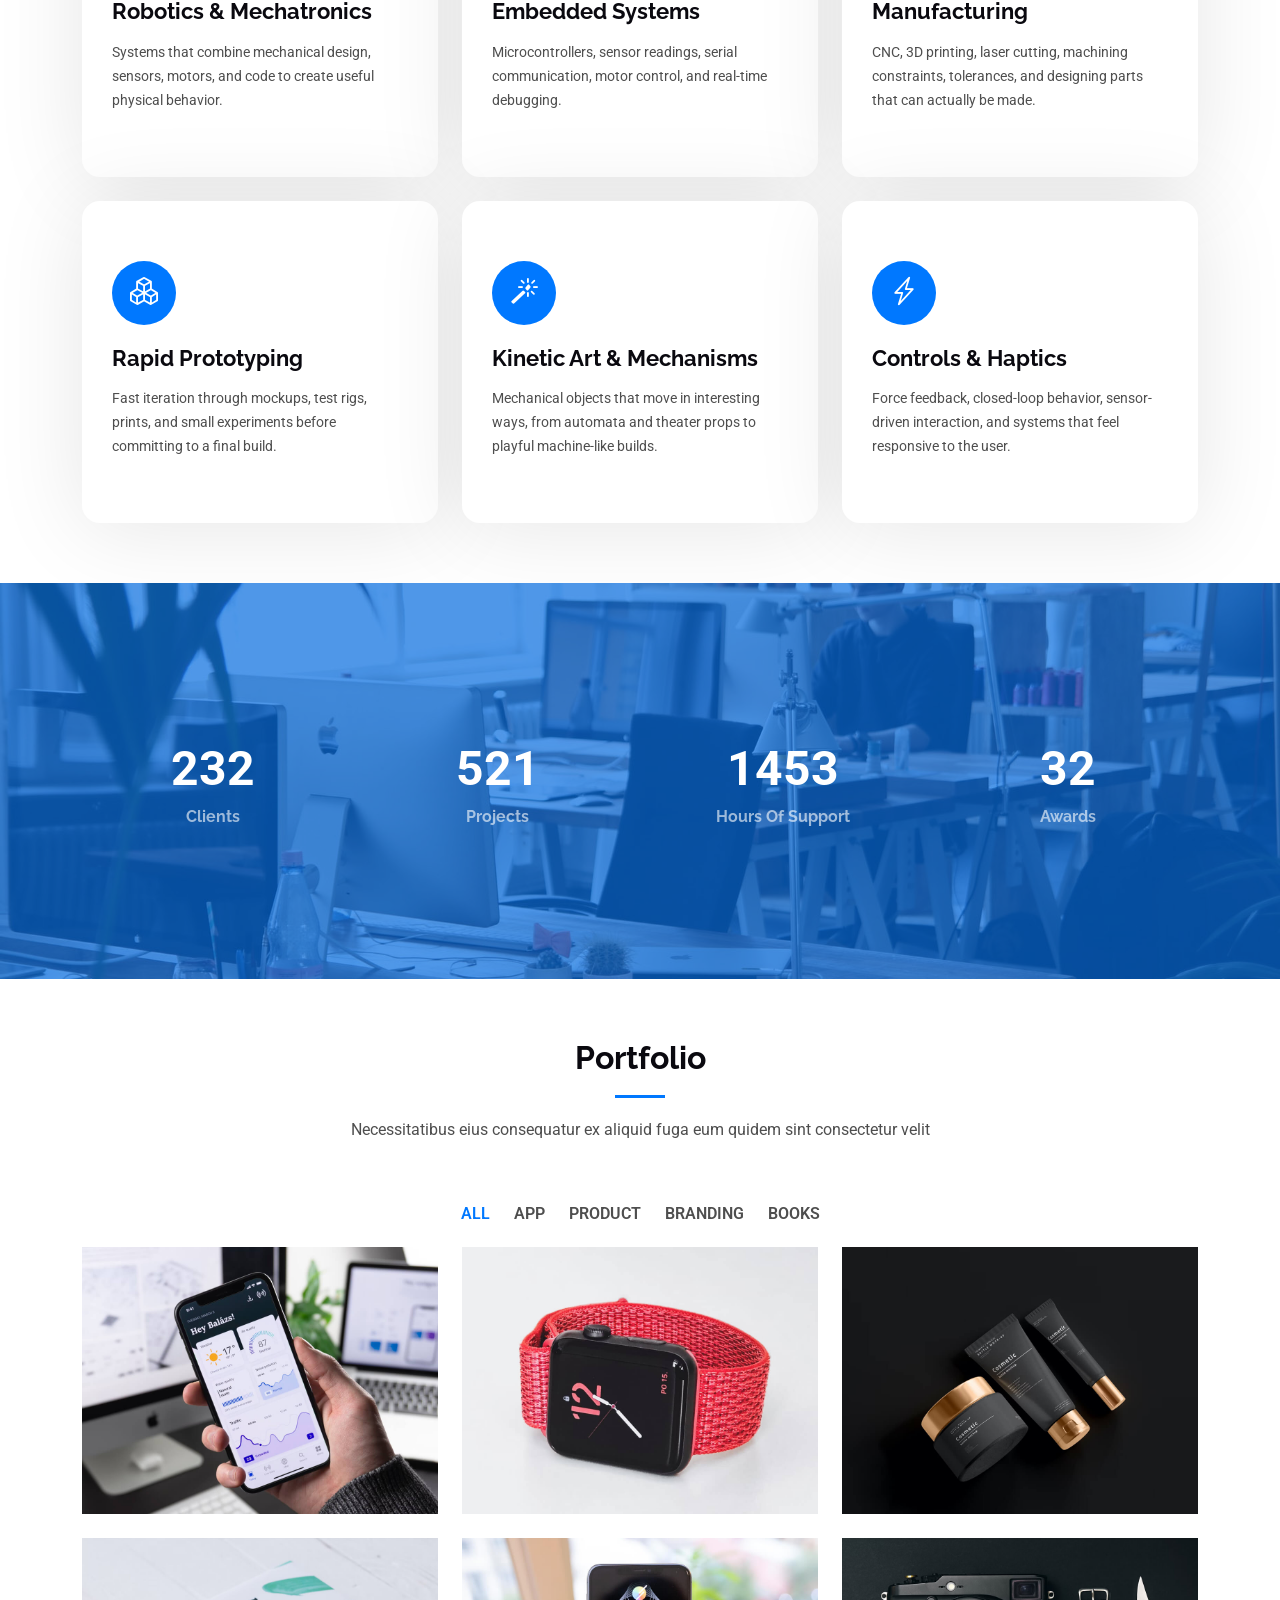
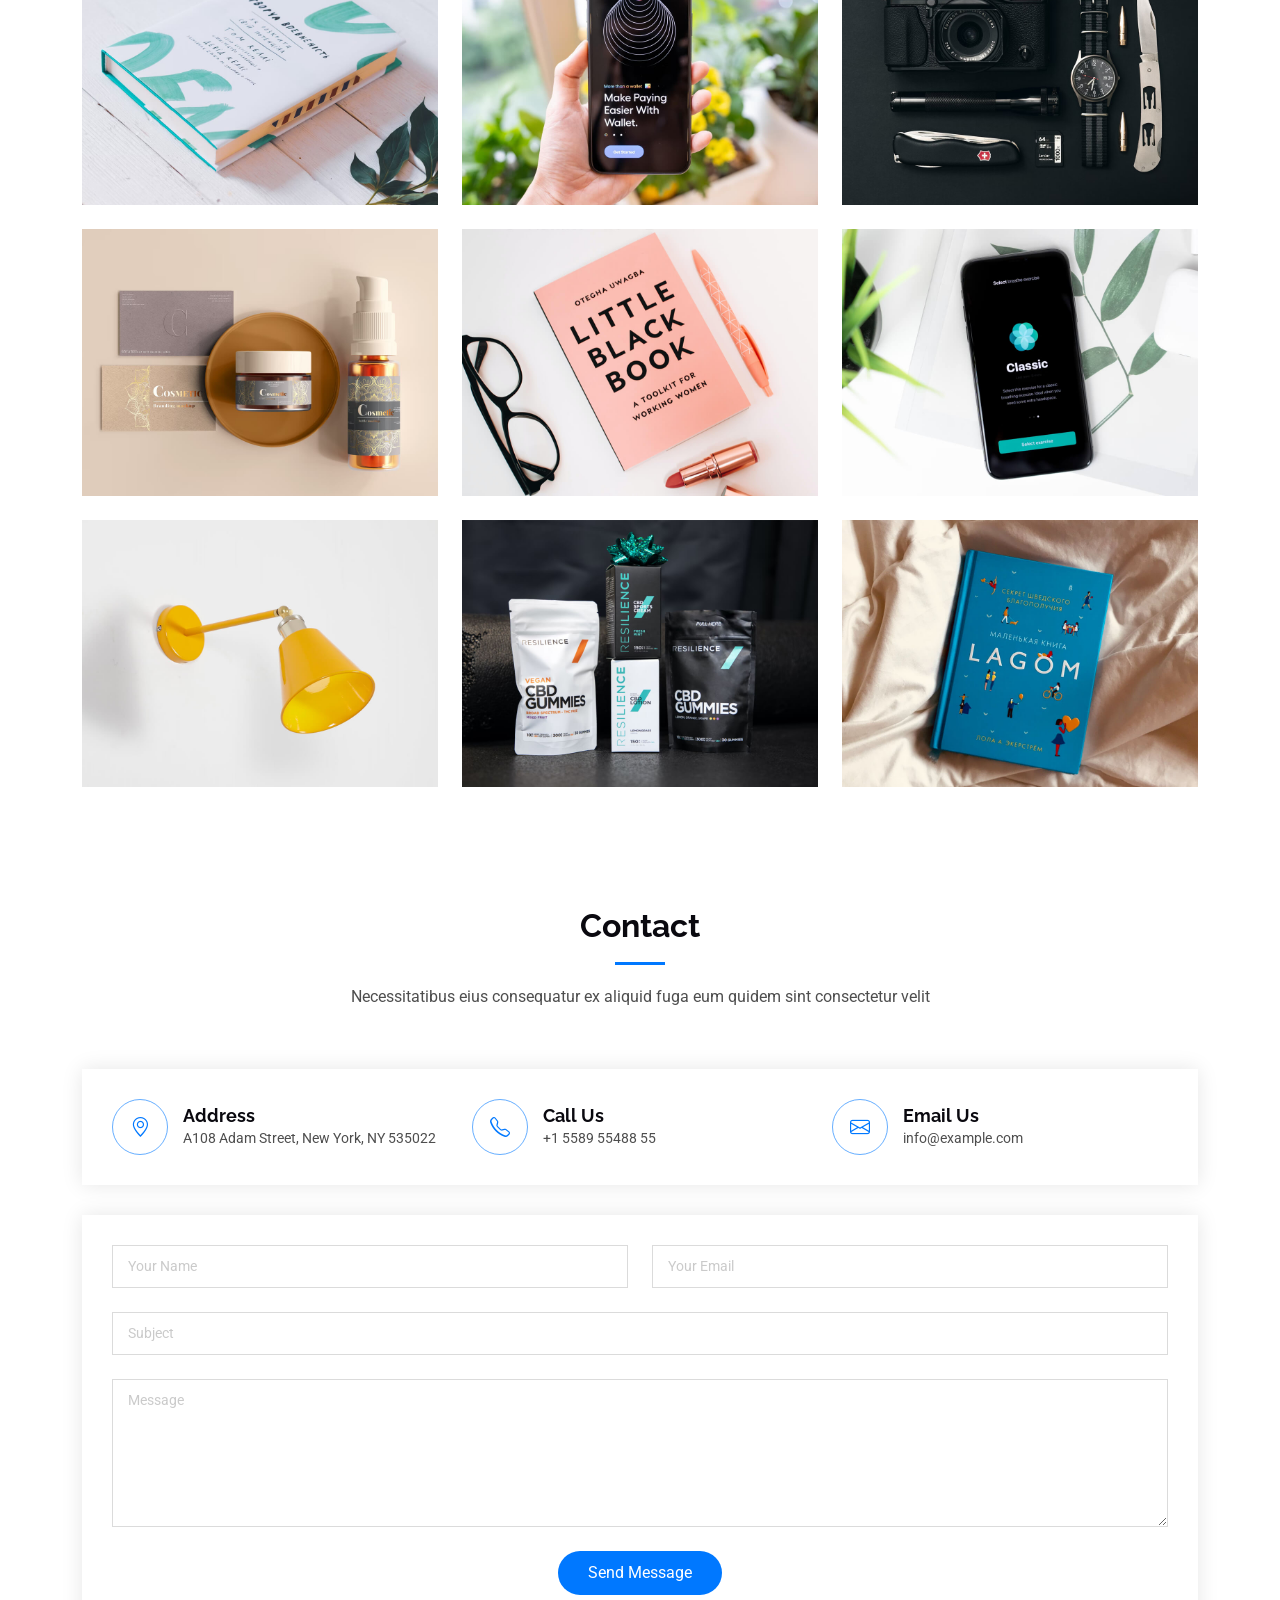
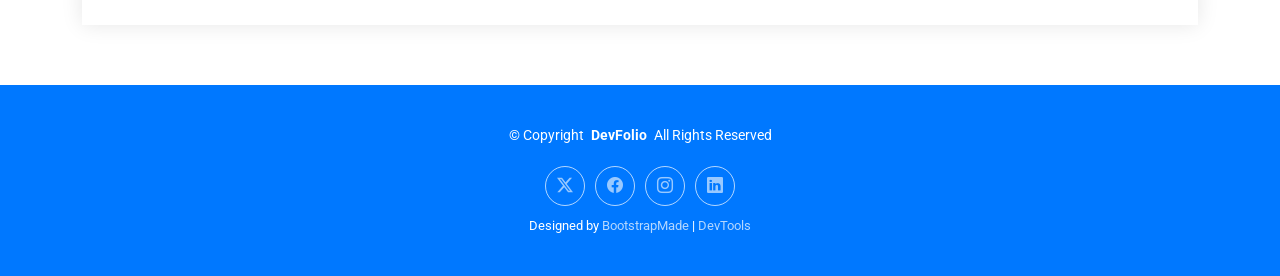
==== commit 9ebe3d08: "get rid of FAQ" ====
--- a/DevFolio/index.html
+++ b/DevFolio/index.html
@@ -570,73 +570,6 @@
 
     </section><!-- /Portfolio Section -->
 
-    <!-- Faq Section -->
-    <section id="faq" class="faq section">
-
-      <div class="container">
-
-        <div class="row gy-4">
-
-          <div class="col-lg-4" data-aos="fade-up" data-aos-delay="100">
-            <div class="content px-xl-5">
-              <h3><span>Frequently Asked </span><strong>Questions</strong></h3>
-              <p>
-                Lorem ipsum dolor sit amet, consectetur adipiscing elit, sed do eiusmod tempor incididunt ut labore et dolore magna aliqua. Duis aute irure dolor in reprehenderit
-              </p>
-            </div>
-          </div>
-
-          <div class="col-lg-8" data-aos="fade-up" data-aos-delay="200">
-
-            <div class="faq-container">
-              <div class="faq-item faq-active">
-                <h3><span class="num">1.</span> <span>Non consectetur a erat nam at lectus urna duis?</span></h3>
-                <div class="faq-content">
-                  <p>Feugiat pretium nibh ipsum consequat. Tempus iaculis urna id volutpat lacus laoreet non curabitur gravida. Venenatis lectus magna fringilla urna porttitor rhoncus dolor purus non.</p>
-                </div>
-                <i class="faq-toggle bi bi-chevron-right"></i>
-              </div><!-- End Faq item-->
-
-              <div class="faq-item">
-                <h3><span class="num">2.</span> <span>Feugiat scelerisque varius morbi enim nunc faucibus a pellentesque?</span></h3>
-                <div class="faq-content">
-                  <p>Dolor sit amet consectetur adipiscing elit pellentesque habitant morbi. Id interdum velit laoreet id donec ultrices. Fringilla phasellus faucibus scelerisque eleifend donec pretium. Est pellentesque elit ullamcorper dignissim. Mauris ultrices eros in cursus turpis massa tincidunt dui.</p>
-                </div>
-                <i class="faq-toggle bi bi-chevron-right"></i>
-              </div><!-- End Faq item-->
-
-              <div class="faq-item">
-                <h3><span class="num">3.</span> <span>Dolor sit amet consectetur adipiscing elit pellentesque?</span></h3>
-                <div class="faq-content">
-                  <p>Eleifend mi in nulla posuere sollicitudin aliquam ultrices sagittis orci. Faucibus pulvinar elementum integer enim. Sem nulla pharetra diam sit amet nisl suscipit. Rutrum tellus pellentesque eu tincidunt. Lectus urna duis convallis convallis tellus. Urna molestie at elementum eu facilisis sed odio morbi quis</p>
-                </div>
-                <i class="faq-toggle bi bi-chevron-right"></i>
-              </div><!-- End Faq item-->
-
-              <div class="faq-item">
-                <h3><span class="num">4.</span> <span>Ac odio tempor orci dapibus. Aliquam eleifend mi in nulla?</span></h3>
-                <div class="faq-content">
-                  <p>Dolor sit amet consectetur adipiscing elit pellentesque habitant morbi. Id interdum velit laoreet id donec ultrices. Fringilla phasellus faucibus scelerisque eleifend donec pretium. Est pellentesque elit ullamcorper dignissim. Mauris ultrices eros in cursus turpis massa tincidunt dui.</p>
-                </div>
-                <i class="faq-toggle bi bi-chevron-right"></i>
-              </div><!-- End Faq item-->
-
-              <div class="faq-item">
-                <h3><span class="num">5.</span> <span>Tempus quam pellentesque nec nam aliquam sem et tortor consequat?</span></h3>
-                <div class="faq-content">
-                  <p>Molestie a iaculis at erat pellentesque adipiscing commodo. Dignissim suspendisse in est ante in. Nunc vel risus commodo viverra maecenas accumsan. Sit amet nisl suscipit adipiscing bibendum est. Purus gravida quis blandit turpis cursus in</p>
-                </div>
-                <i class="faq-toggle bi bi-chevron-right"></i>
-              </div><!-- End Faq item-->
-
-            </div>
-
-          </div>
-        </div>
-
-      </div>
-
-    </section><!-- /Faq Section -->
 
     <!-- Contact Section -->
     <section id="contact" class="contact section">
--- a/DevFolio/assets/css/main.css
+++ b/DevFolio/assets/css/main.css
@@ -1153,95 +1153,6 @@
 }
 
 /*--------------------------------------------------------------
-# Faq Section
---------------------------------------------------------------*/
-.faq .content h3 {
-  font-weight: 400;
-  font-size: 34px;
-}
-
-.faq .content p {
-  font-size: 15px;
-  color: color-mix(in srgb, var(--default-color), transparent 30%);
-}
-
-.faq .faq-container .faq-item {
-  background-color: var(--surface-color);
-  position: relative;
-  padding: 20px;
-  margin-bottom: 20px;
-  box-shadow: 0px 5px 25px 0px rgba(0, 0, 0, 0.1);
-  overflow: hidden;
-}
-
-.faq .faq-container .faq-item:last-child {
-  margin-bottom: 0;
-}
-
-.faq .faq-container .faq-item h3 {
-  font-weight: 600;
-  font-size: 18px;
-  line-height: 24px;
-  margin: 0 30px 0 0;
-  transition: 0.3s;
-  cursor: pointer;
-  display: flex;
-  align-items: flex-start;
-}
-
-.faq .faq-container .faq-item h3 .num {
-  color: var(--accent-color);
-  padding-right: 5px;
-}
-
-.faq .faq-container .faq-item h3:hover {
-  color: var(--accent-color);
-}
-
-.faq .faq-container .faq-item .faq-content {
-  display: grid;
-  grid-template-rows: 0fr;
-  transition: 0.3s ease-in-out;
-  visibility: hidden;
-  opacity: 0;
-}
-
-.faq .faq-container .faq-item .faq-content p {
-  margin-bottom: 0;
-  overflow: hidden;
-}
-
-.faq .faq-container .faq-item .faq-toggle {
-  position: absolute;
-  top: 20px;
-  right: 20px;
-  font-size: 16px;
-  line-height: 0;
-  transition: 0.3s;
-  cursor: pointer;
-}
-
-.faq .faq-container .faq-item .faq-toggle:hover {
-  color: var(--accent-color);
-}
-
-.faq .faq-container .faq-active h3 {
-  color: var(--accent-color);
-}
-
-.faq .faq-container .faq-active .faq-content {
-  grid-template-rows: 1fr;
-  visibility: visible;
-  opacity: 1;
-  padding-top: 10px;
-}
-
-.faq .faq-container .faq-active .faq-toggle {
-  transform: rotate(90deg);
-  color: var(--accent-color);
-}
-
-/*--------------------------------------------------------------
 # Contact Section
 --------------------------------------------------------------*/
 .contact .info-wrap {
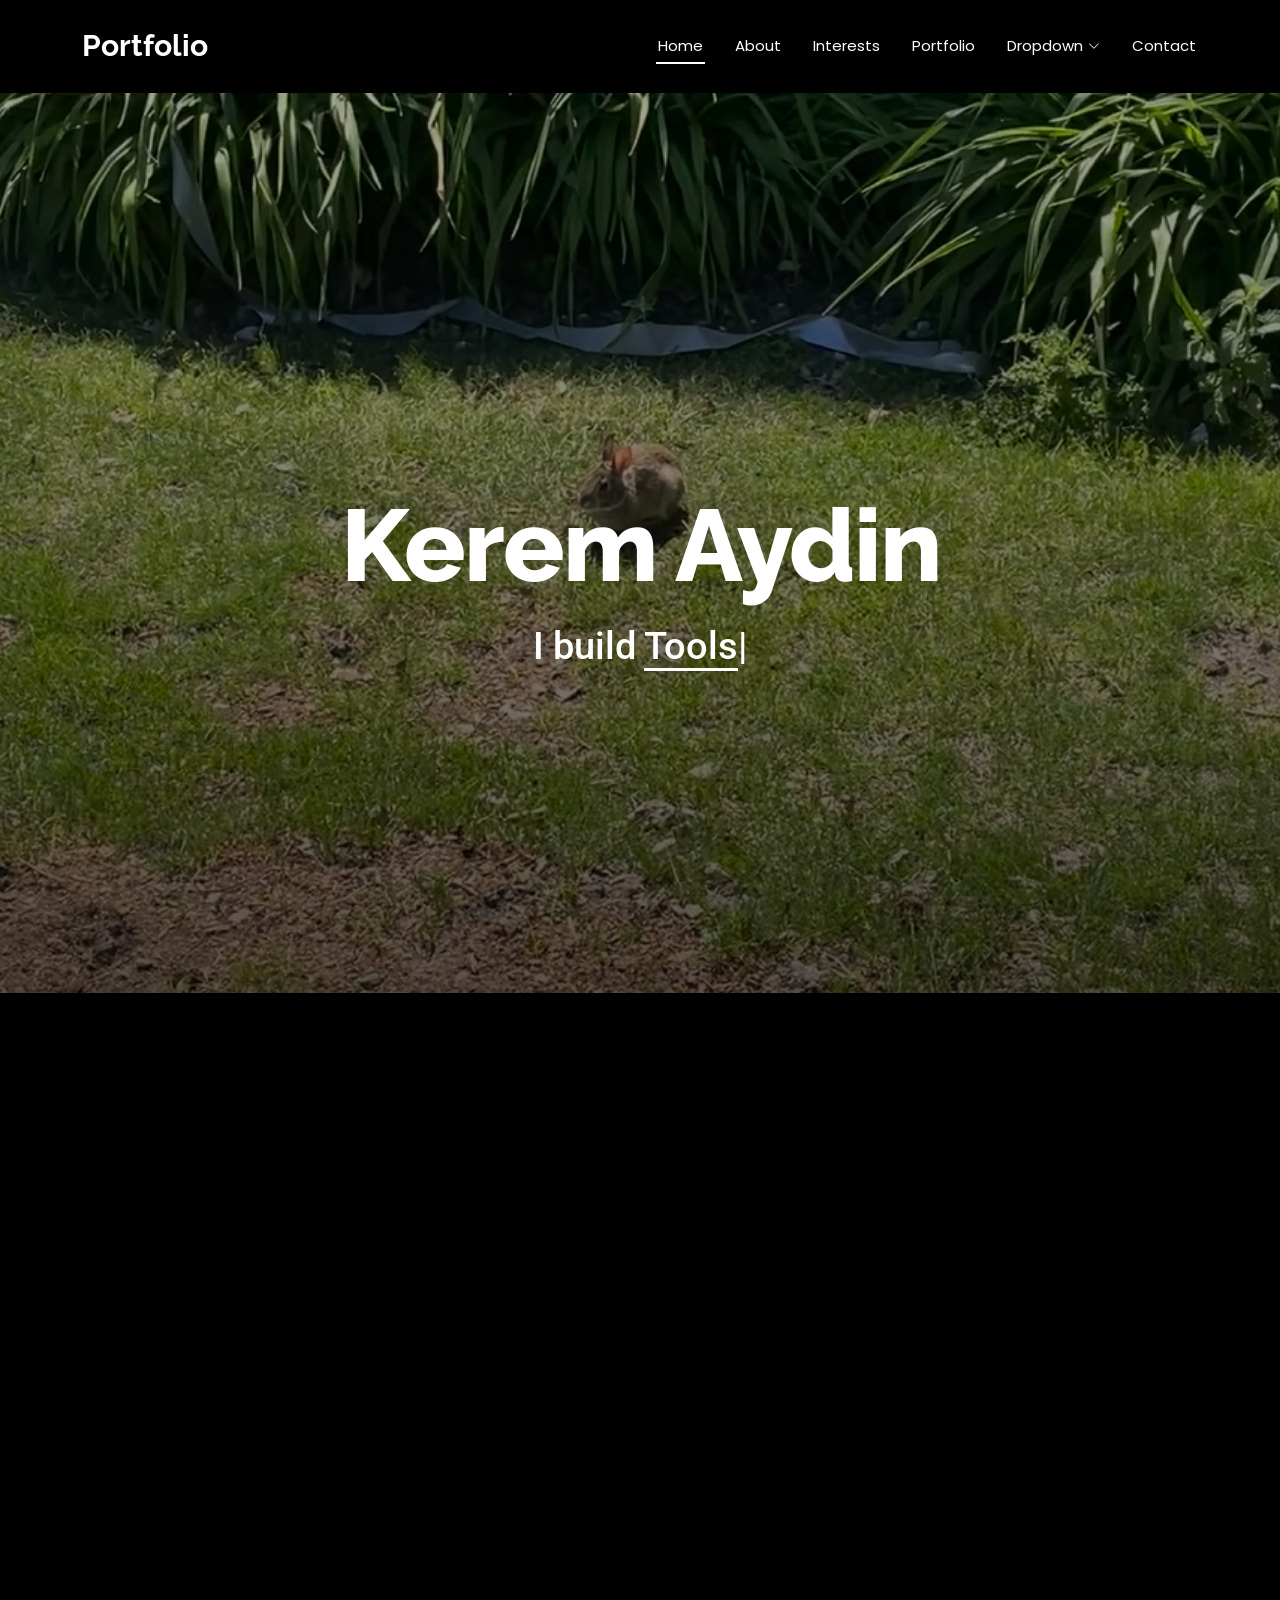
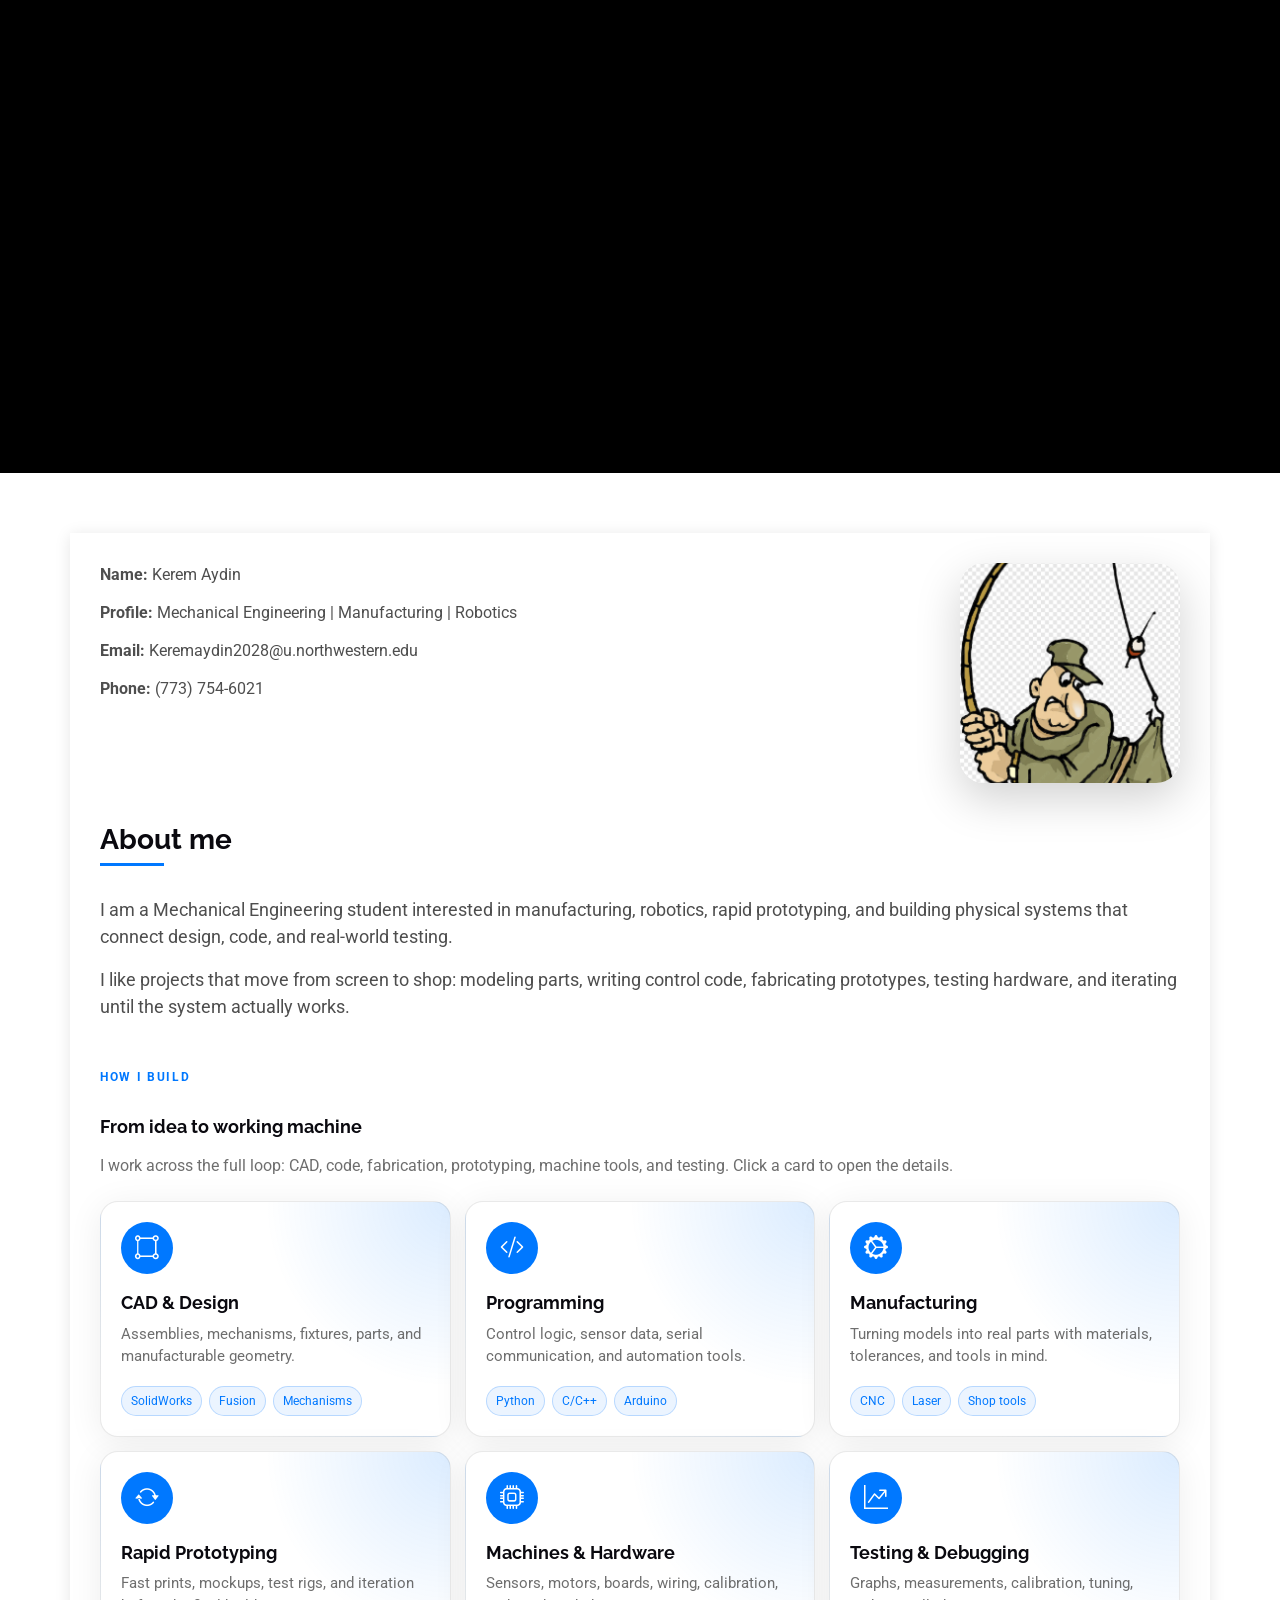
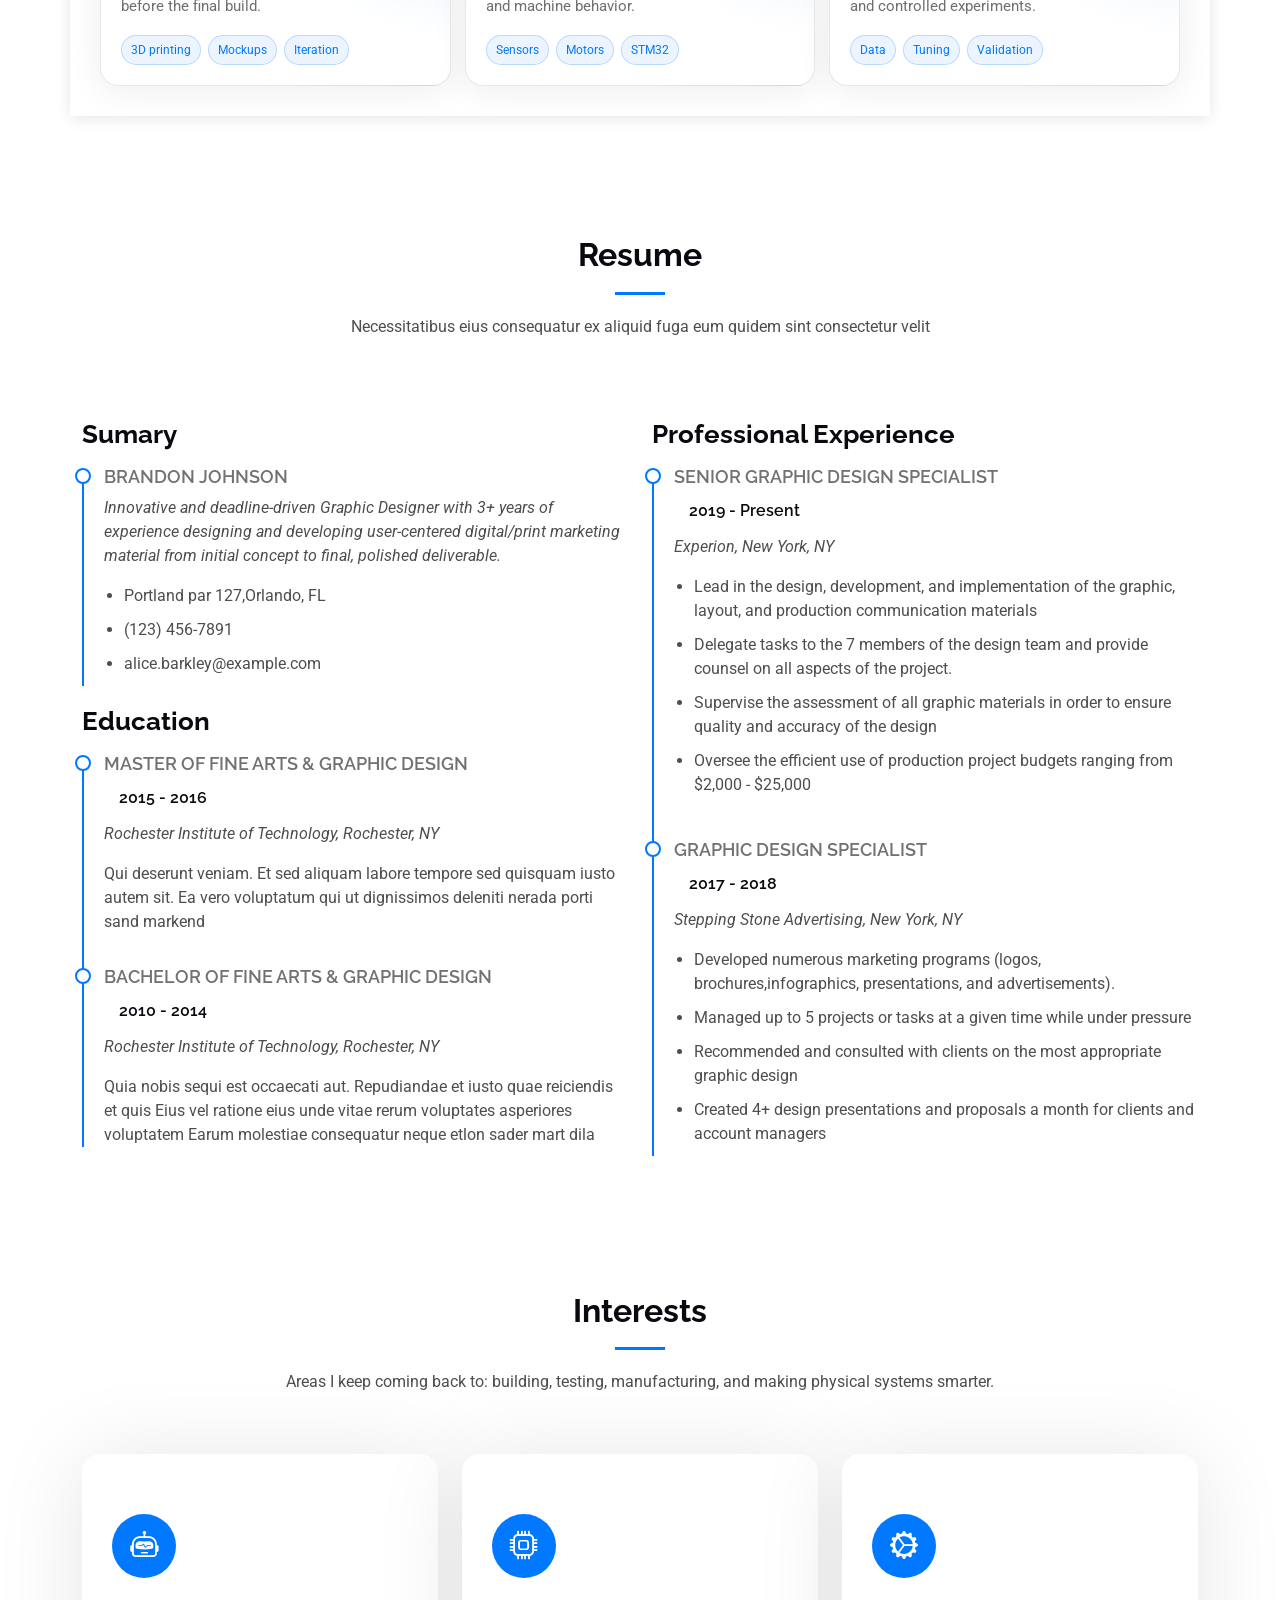
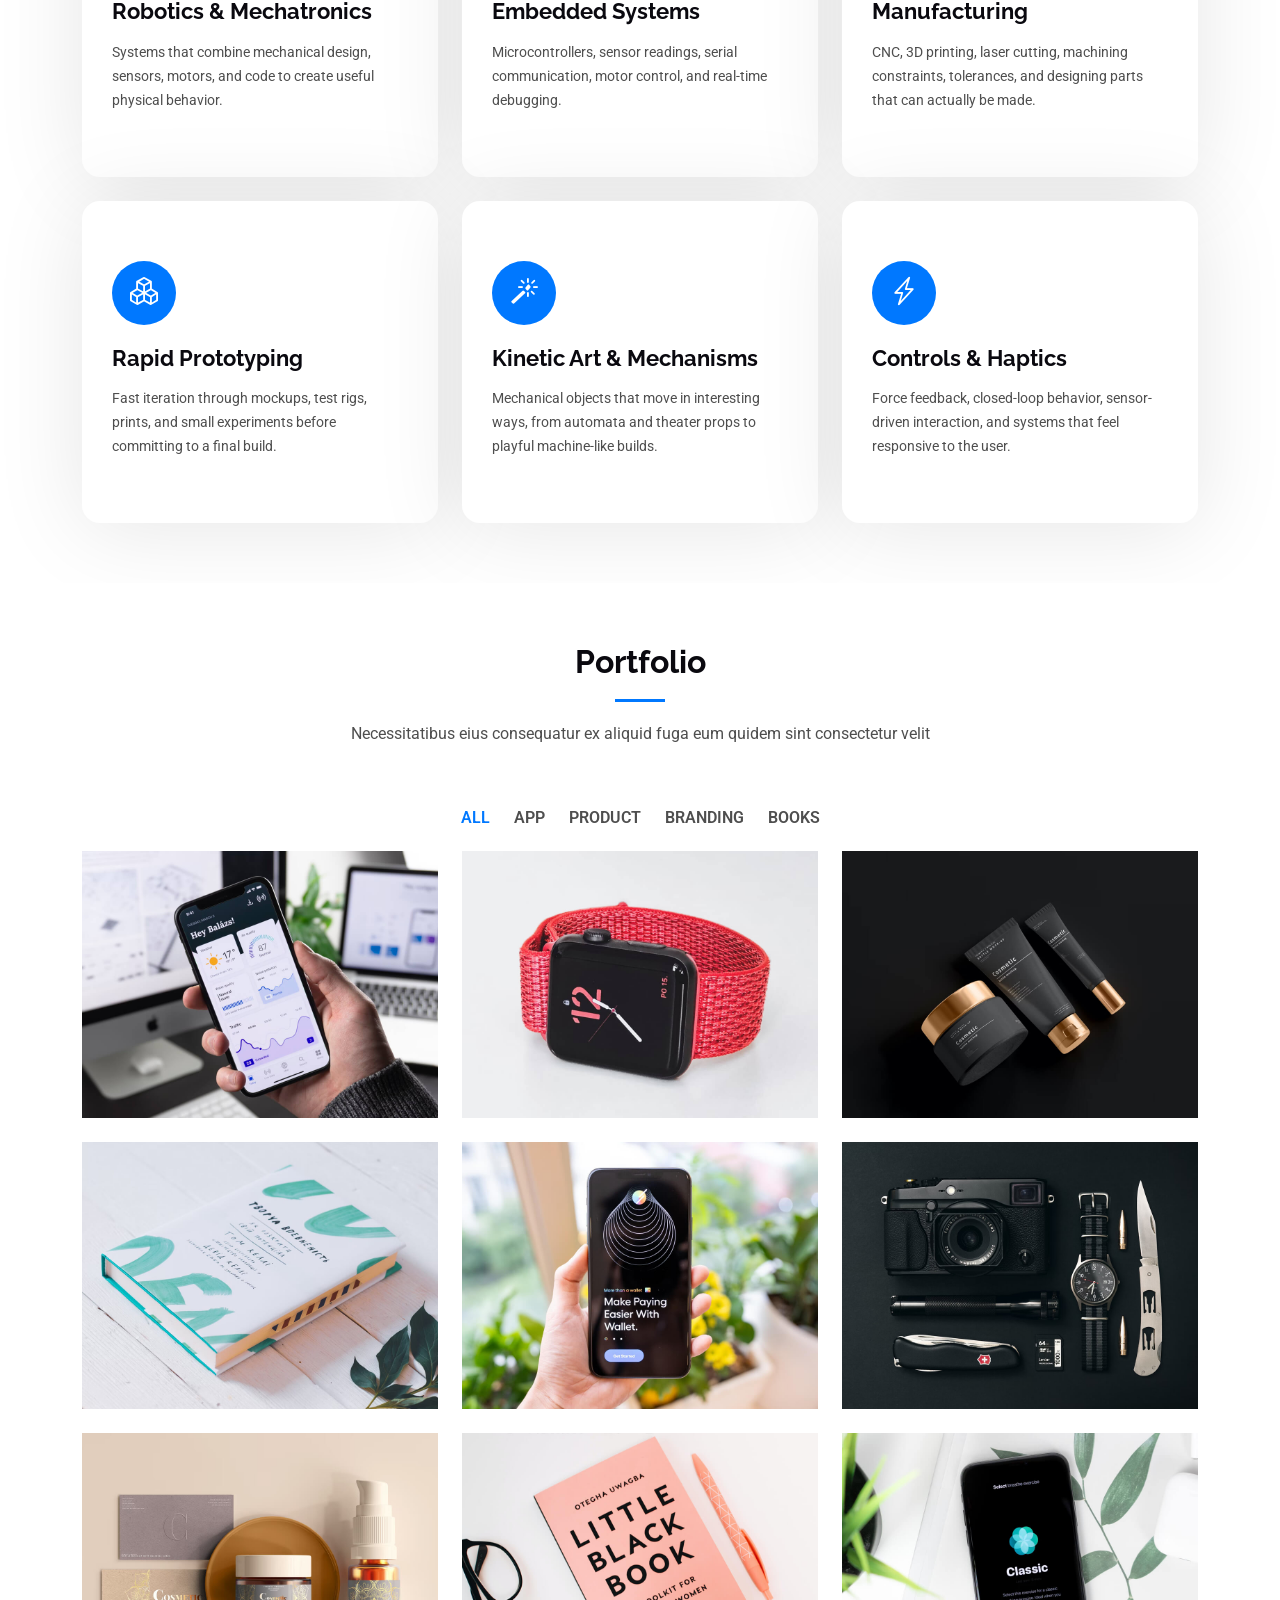
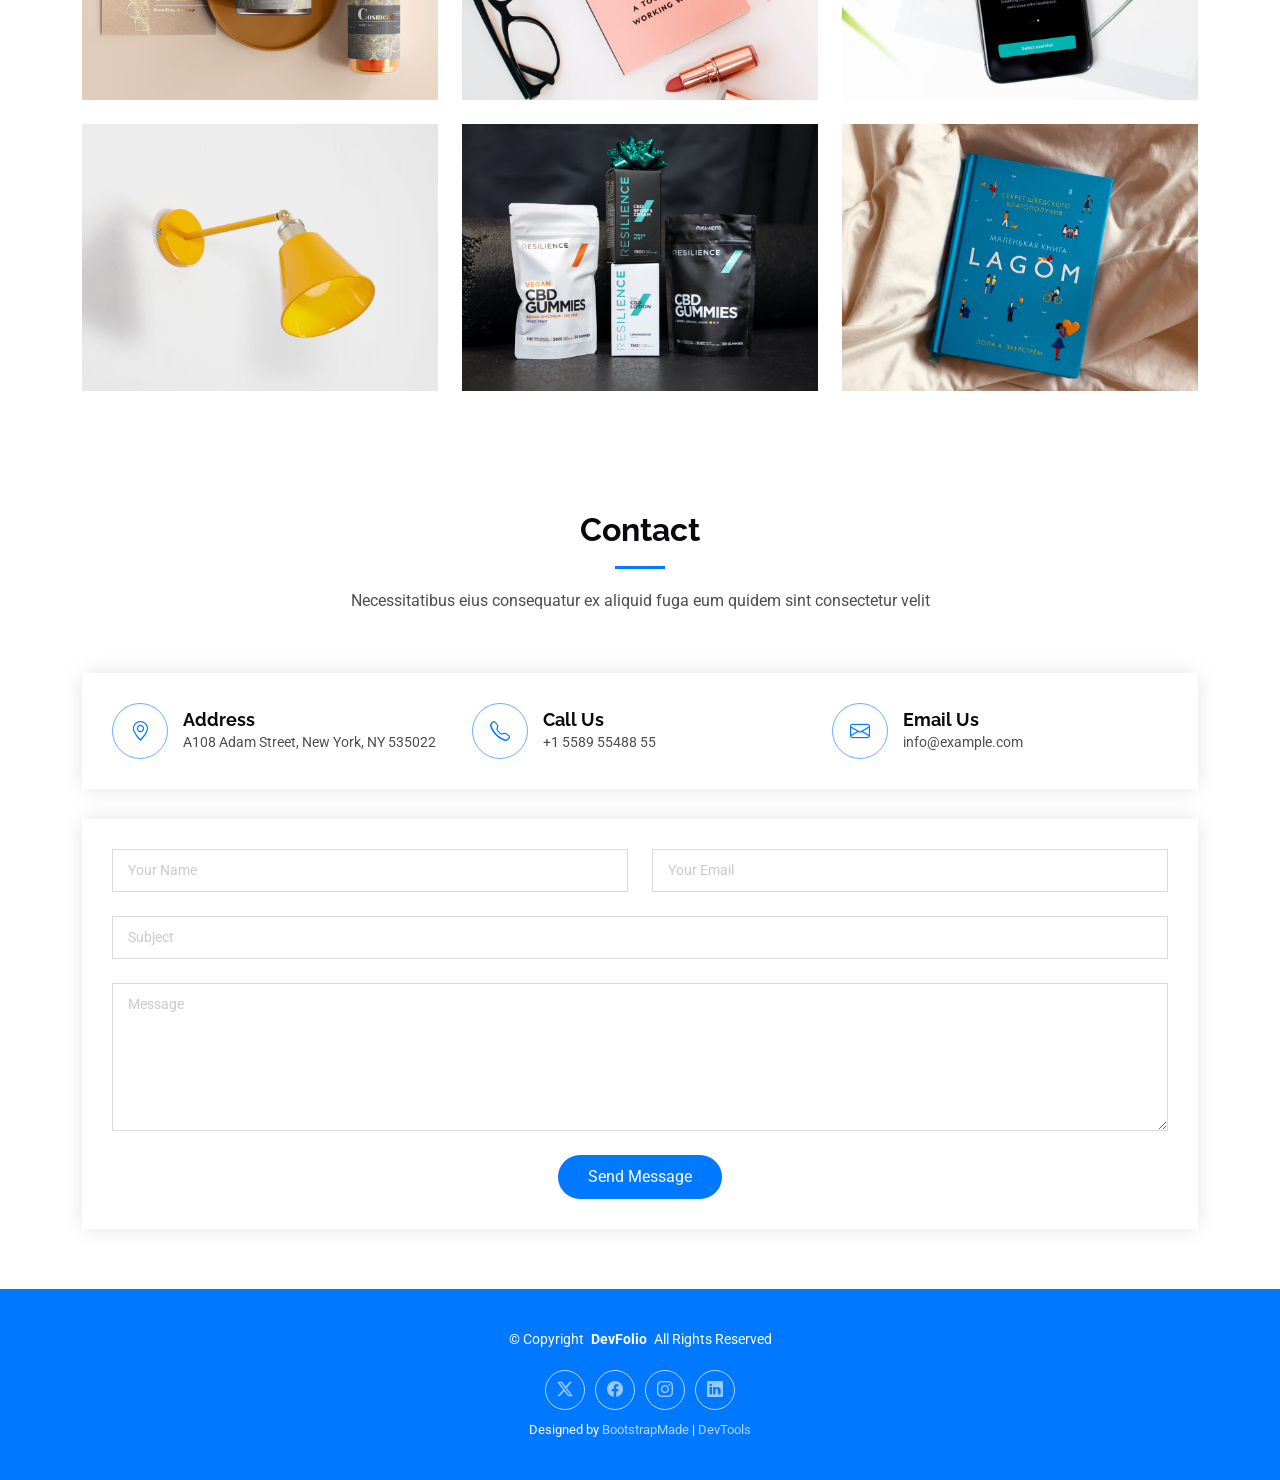
==== commit 1ceacaf4: "get rid of stats sectn" ====
--- a/DevFolio/index.html
+++ b/DevFolio/index.html
@@ -376,49 +376,6 @@
 
     </section><!-- /Interests Section -->
 
-    <!-- Stats Section -->
-    <section id="stats" class="stats section accent-background">
-
-      <img src="assets/img/stats-bg.jpg" alt="" data-aos="fade-in">
-
-      <div class="container position-relative" data-aos="fade-up" data-aos-delay="100">
-
-        <div class="row gy-4">
-
-          <div class="col-lg-3 col-md-6">
-            <div class="stats-item text-center w-100 h-100">
-              <span data-purecounter-start="0" data-purecounter-end="232" data-purecounter-duration="0" class="purecounter">232</span>
-              <p>Clients</p>
-            </div>
-          </div><!-- End Stats Item -->
-
-          <div class="col-lg-3 col-md-6">
-            <div class="stats-item text-center w-100 h-100">
-              <span data-purecounter-start="0" data-purecounter-end="521" data-purecounter-duration="0" class="purecounter">521</span>
-              <p>Projects</p>
-            </div>
-          </div><!-- End Stats Item -->
-
-          <div class="col-lg-3 col-md-6">
-            <div class="stats-item text-center w-100 h-100">
-              <span data-purecounter-start="0" data-purecounter-end="1453" data-purecounter-duration="0" class="purecounter">1453</span>
-              <p>Hours Of Support</p>
-            </div>
-          </div><!-- End Stats Item -->
-
-          <div class="col-lg-3 col-md-6">
-            <div class="stats-item text-center w-100 h-100">
-              <span data-purecounter-start="0" data-purecounter-end="32" data-purecounter-duration="0" class="purecounter">32</span>
-              <p>Awards</p>
-            </div>
-          </div><!-- End Stats Item -->
-
-        </div>
-
-      </div>
-
-    </section><!-- /Stats Section -->
-
     <!-- Portfolio Section -->
     <section id="portfolio" class="portfolio section">
 
--- a/DevFolio/assets/css/main.css
+++ b/DevFolio/assets/css/main.css
@@ -1003,58 +1003,6 @@
 }
 
 /*--------------------------------------------------------------
-# Stats Section
---------------------------------------------------------------*/
-.stats {
-  position: relative;
-  padding: 120px 0;
-}
-
-.stats img {
-  position: absolute;
-  inset: 0;
-  display: block;
-  width: 100%;
-  height: 100%;
-  object-fit: cover;
-  z-index: 1;
-}
-
-.stats:before {
-  content: "";
-  background: color-mix(in srgb, var(--background-color), transparent 40%);
-  position: absolute;
-  inset: 0;
-  z-index: 2;
-}
-
-.stats .container {
-  position: relative;
-  z-index: 3;
-}
-
-.stats .stats-item {
-  padding: 30px;
-  width: 100%;
-}
-
-.stats .stats-item span {
-  font-size: 48px;
-  display: block;
-  color: var(--default-color);
-  font-weight: 700;
-}
-
-.stats .stats-item p {
-  padding: 0;
-  margin: 0;
-  font-family: var(--heading-font);
-  font-size: 16px;
-  font-weight: 700;
-  color: color-mix(in srgb, var(--default-color), transparent 40%);
-}
-
-/*--------------------------------------------------------------
 # Portfolio Section
 --------------------------------------------------------------*/
 .portfolio .portfolio-filters {
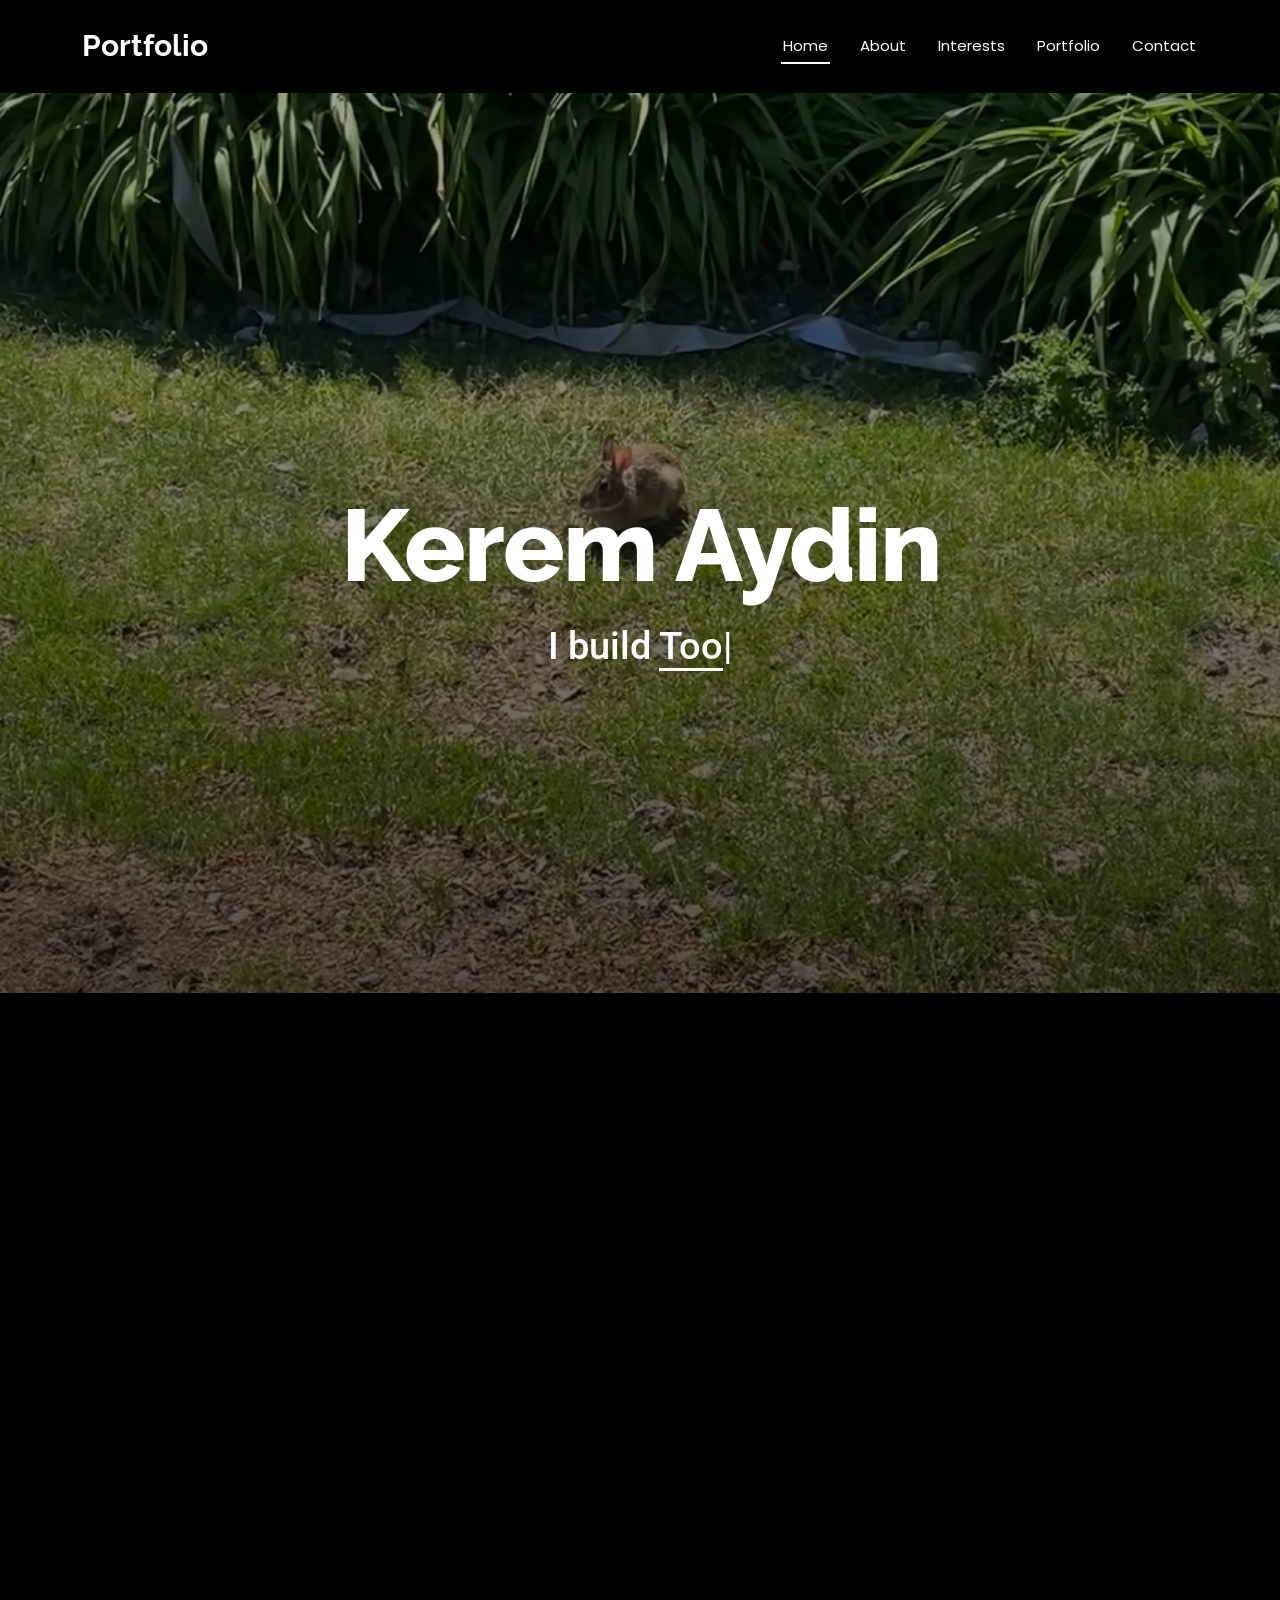
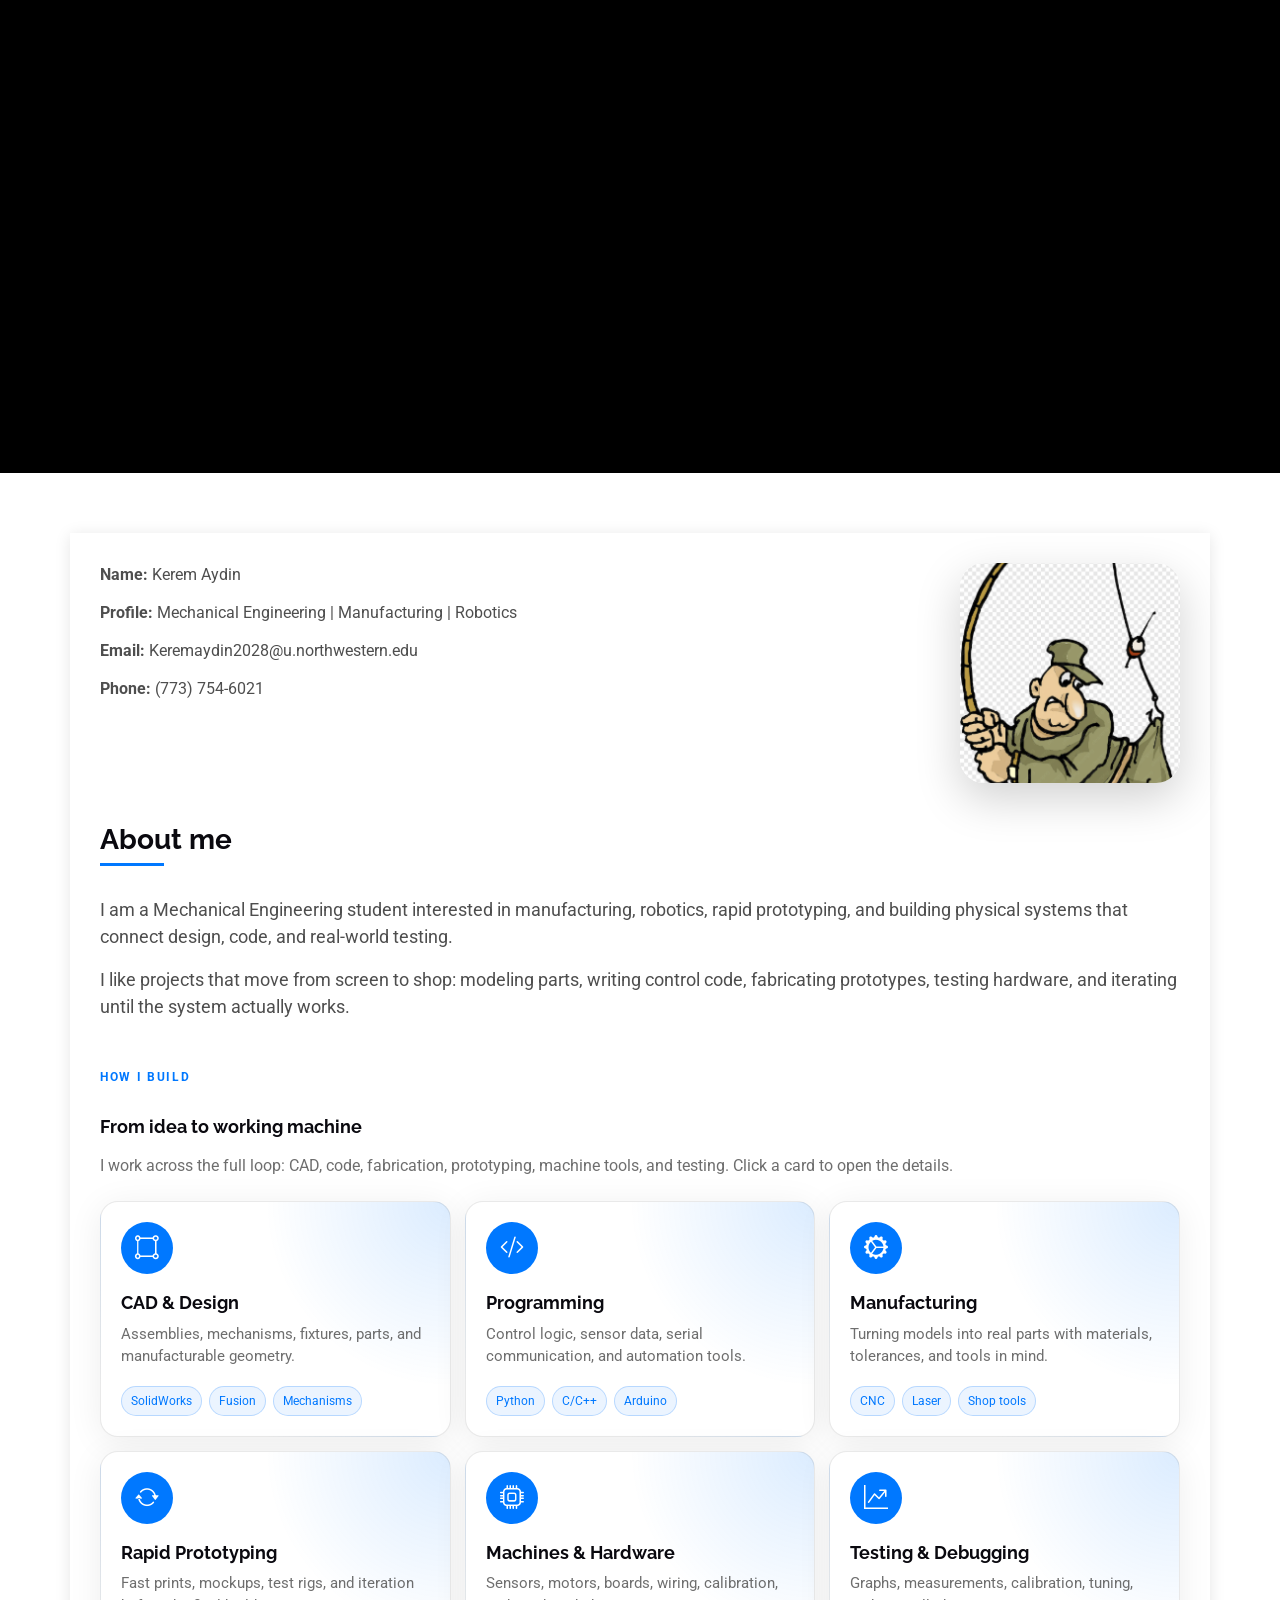
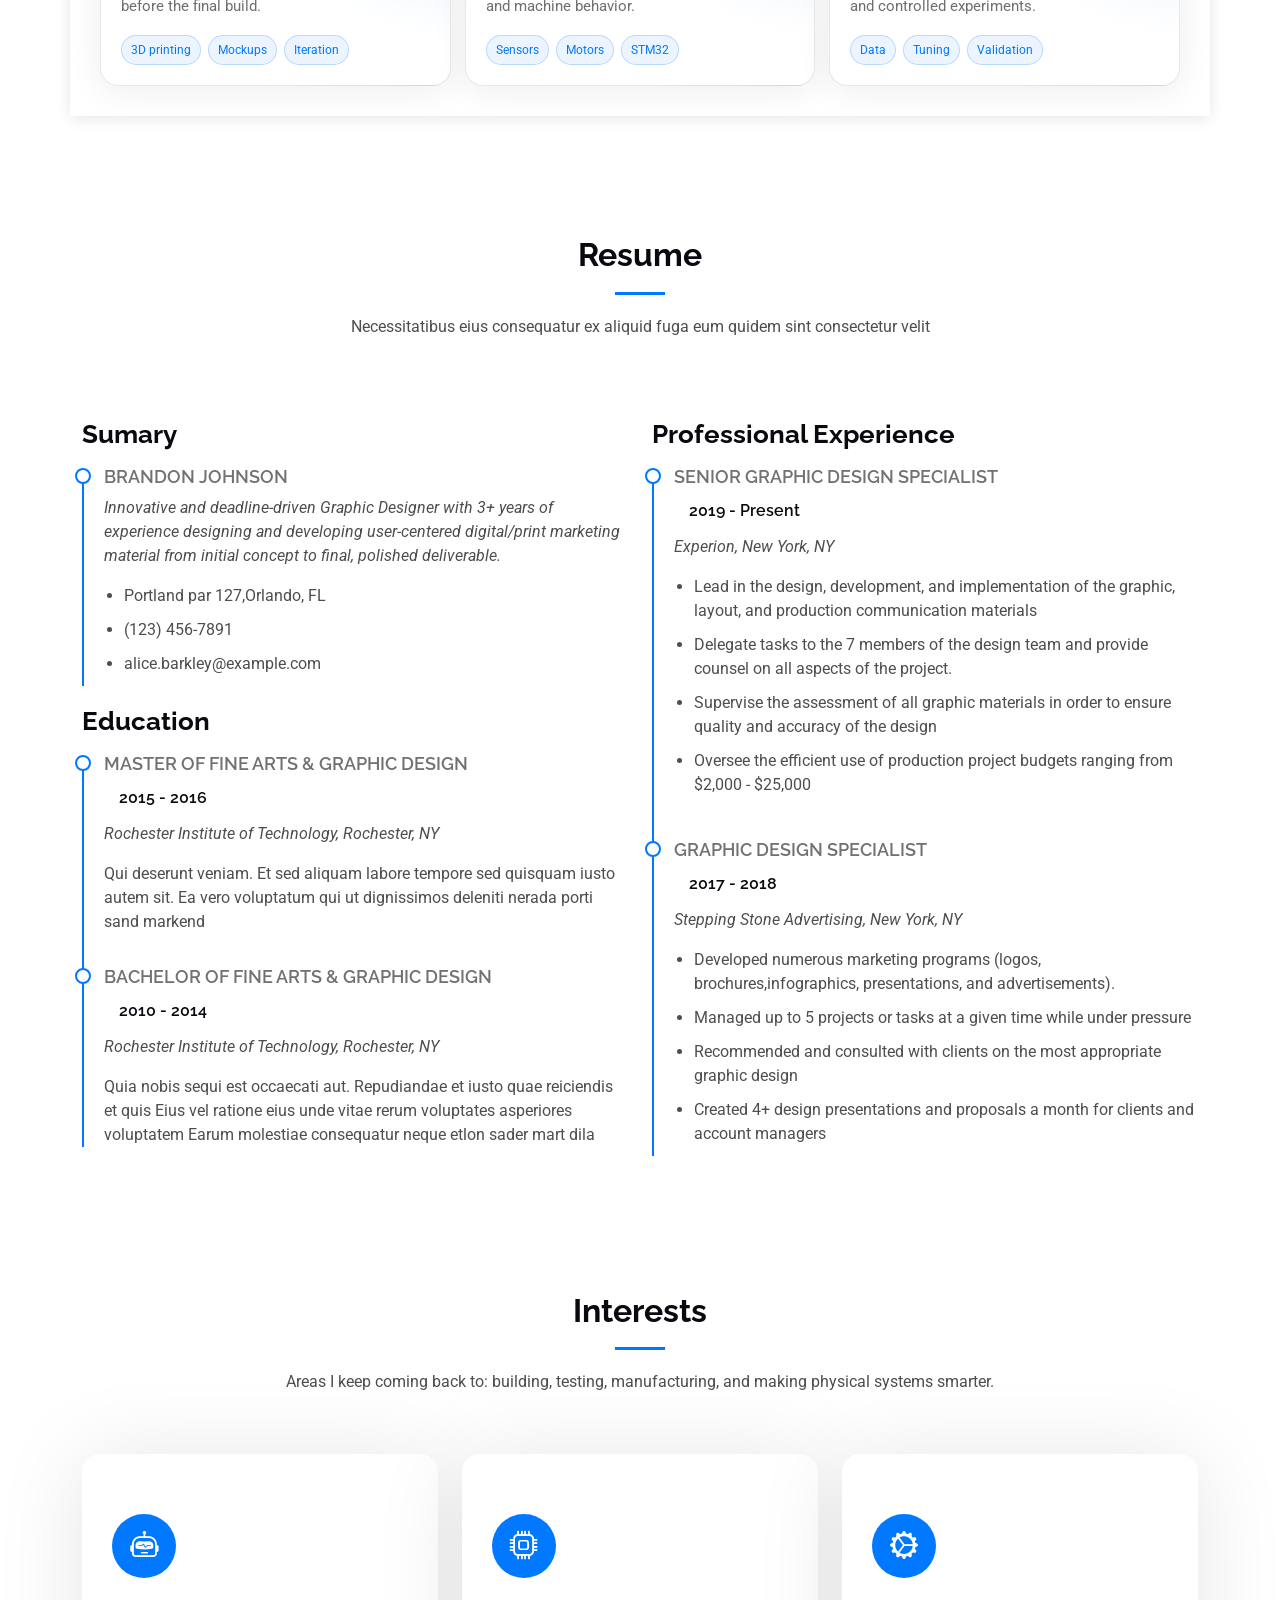
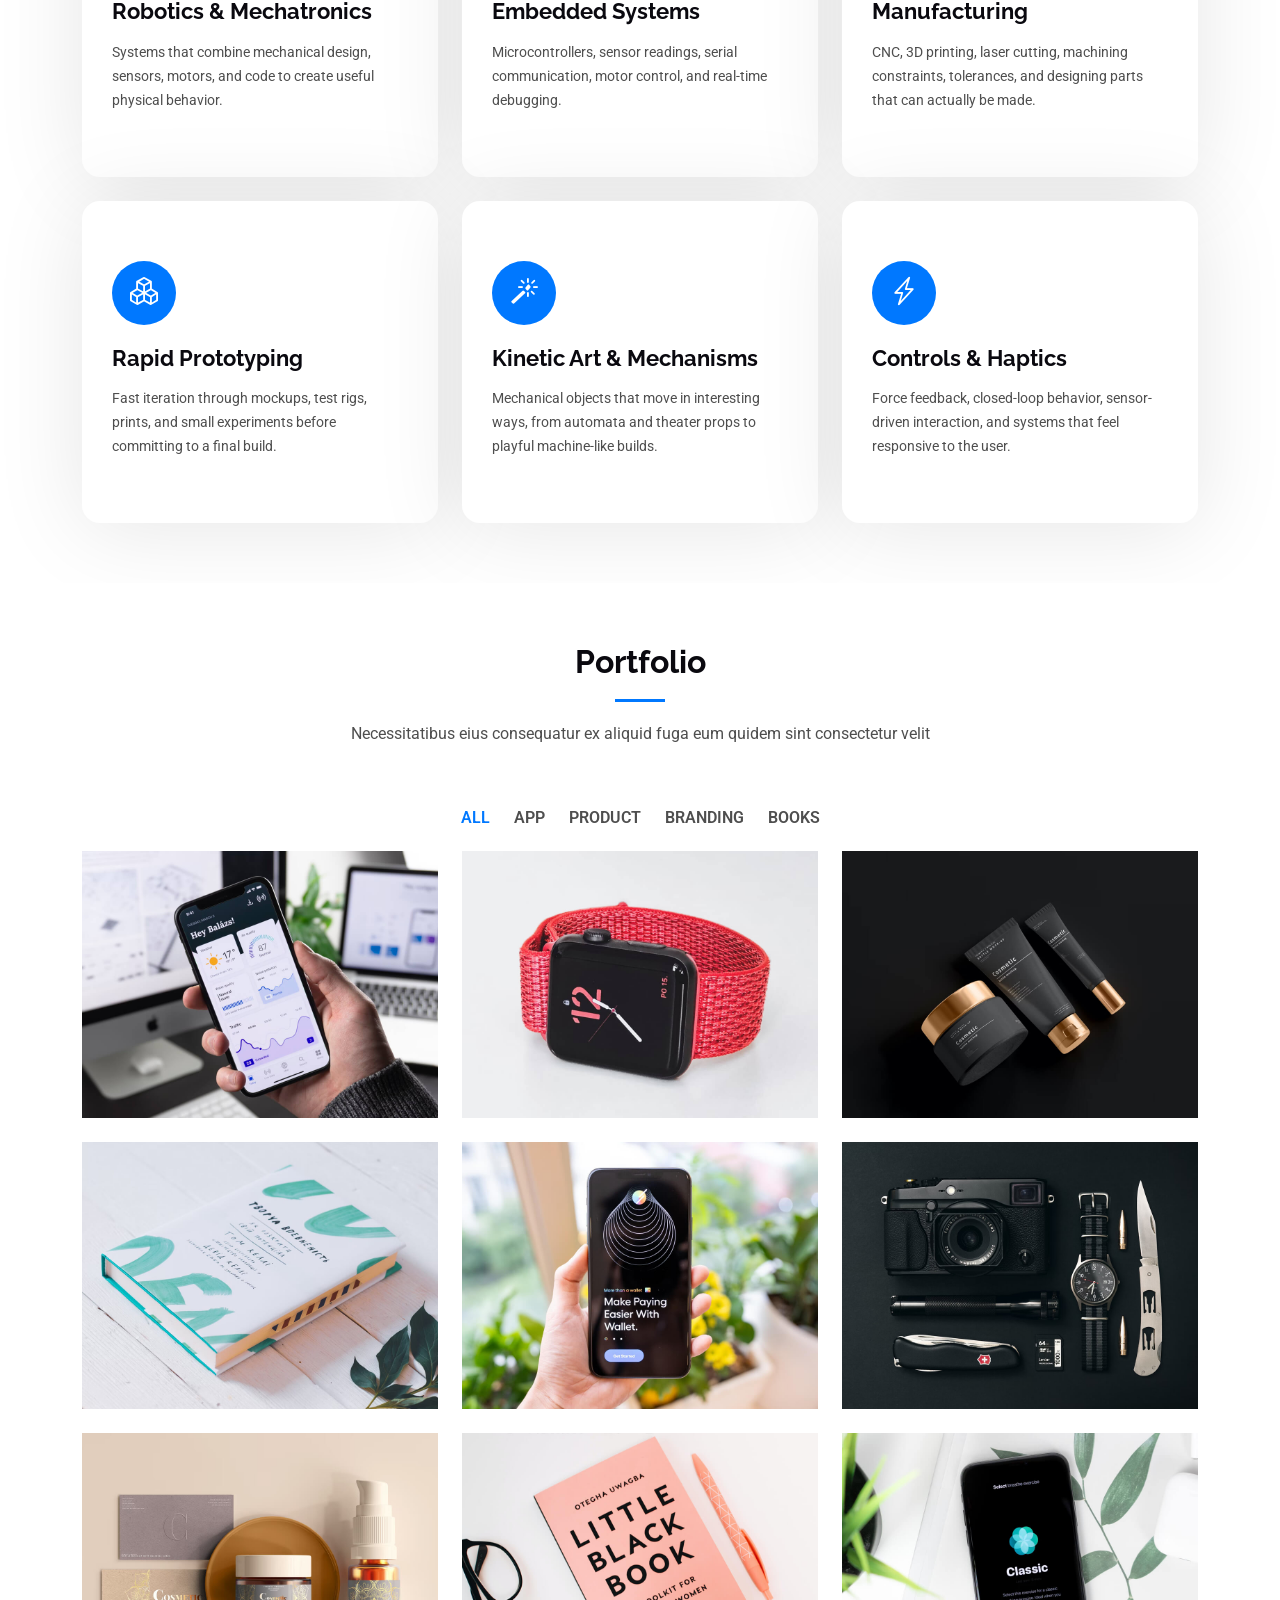
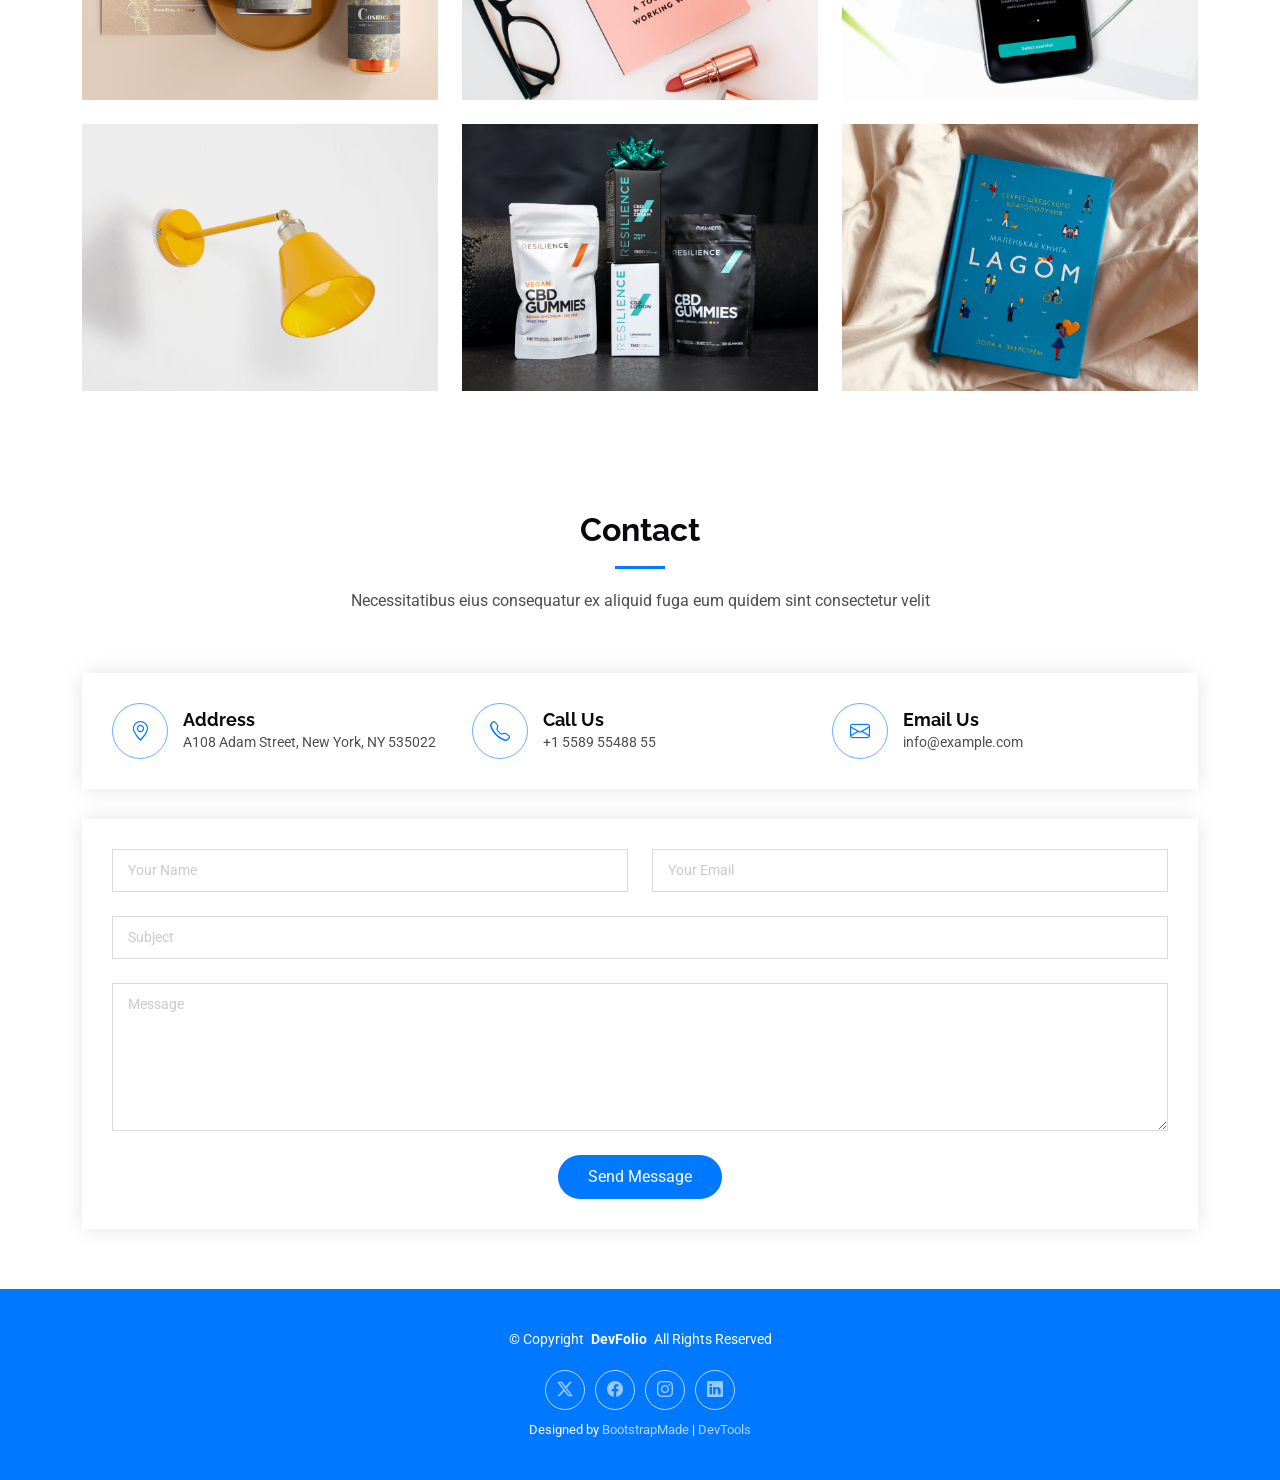
==== commit 2ebc4679: "get rid of dropdown on top bar" ====
--- a/DevFolio/index.html
+++ b/DevFolio/index.html
@@ -53,23 +53,6 @@
           <li><a href="#about">About</a></li>
           <li><a href="#interests">Interests</a></li>
           <li><a href="#portfolio">Portfolio</a></li>
-          <li class="dropdown"><a href="#"><span>Dropdown</span> <i class="bi bi-chevron-down toggle-dropdown"></i></a>
-            <ul>
-              <li><a href="#">Dropdown 1</a></li>
-              <li class="dropdown"><a href="#"><span>Deep Dropdown</span> <i class="bi bi-chevron-down toggle-dropdown"></i></a>
-                <ul>
-                  <li><a href="#">Deep Dropdown 1</a></li>
-                  <li><a href="#">Deep Dropdown 2</a></li>
-                  <li><a href="#">Deep Dropdown 3</a></li>
-                  <li><a href="#">Deep Dropdown 4</a></li>
-                  <li><a href="#">Deep Dropdown 5</a></li>
-                </ul>
-              </li>
-              <li><a href="#">Dropdown 2</a></li>
-              <li><a href="#">Dropdown 3</a></li>
-              <li><a href="#">Dropdown 4</a></li>
-            </ul>
-          </li>
           <li><a href="#contact">Contact</a></li>
         </ul>
         <i class="mobile-nav-toggle d-xl-none bi bi-list"></i>
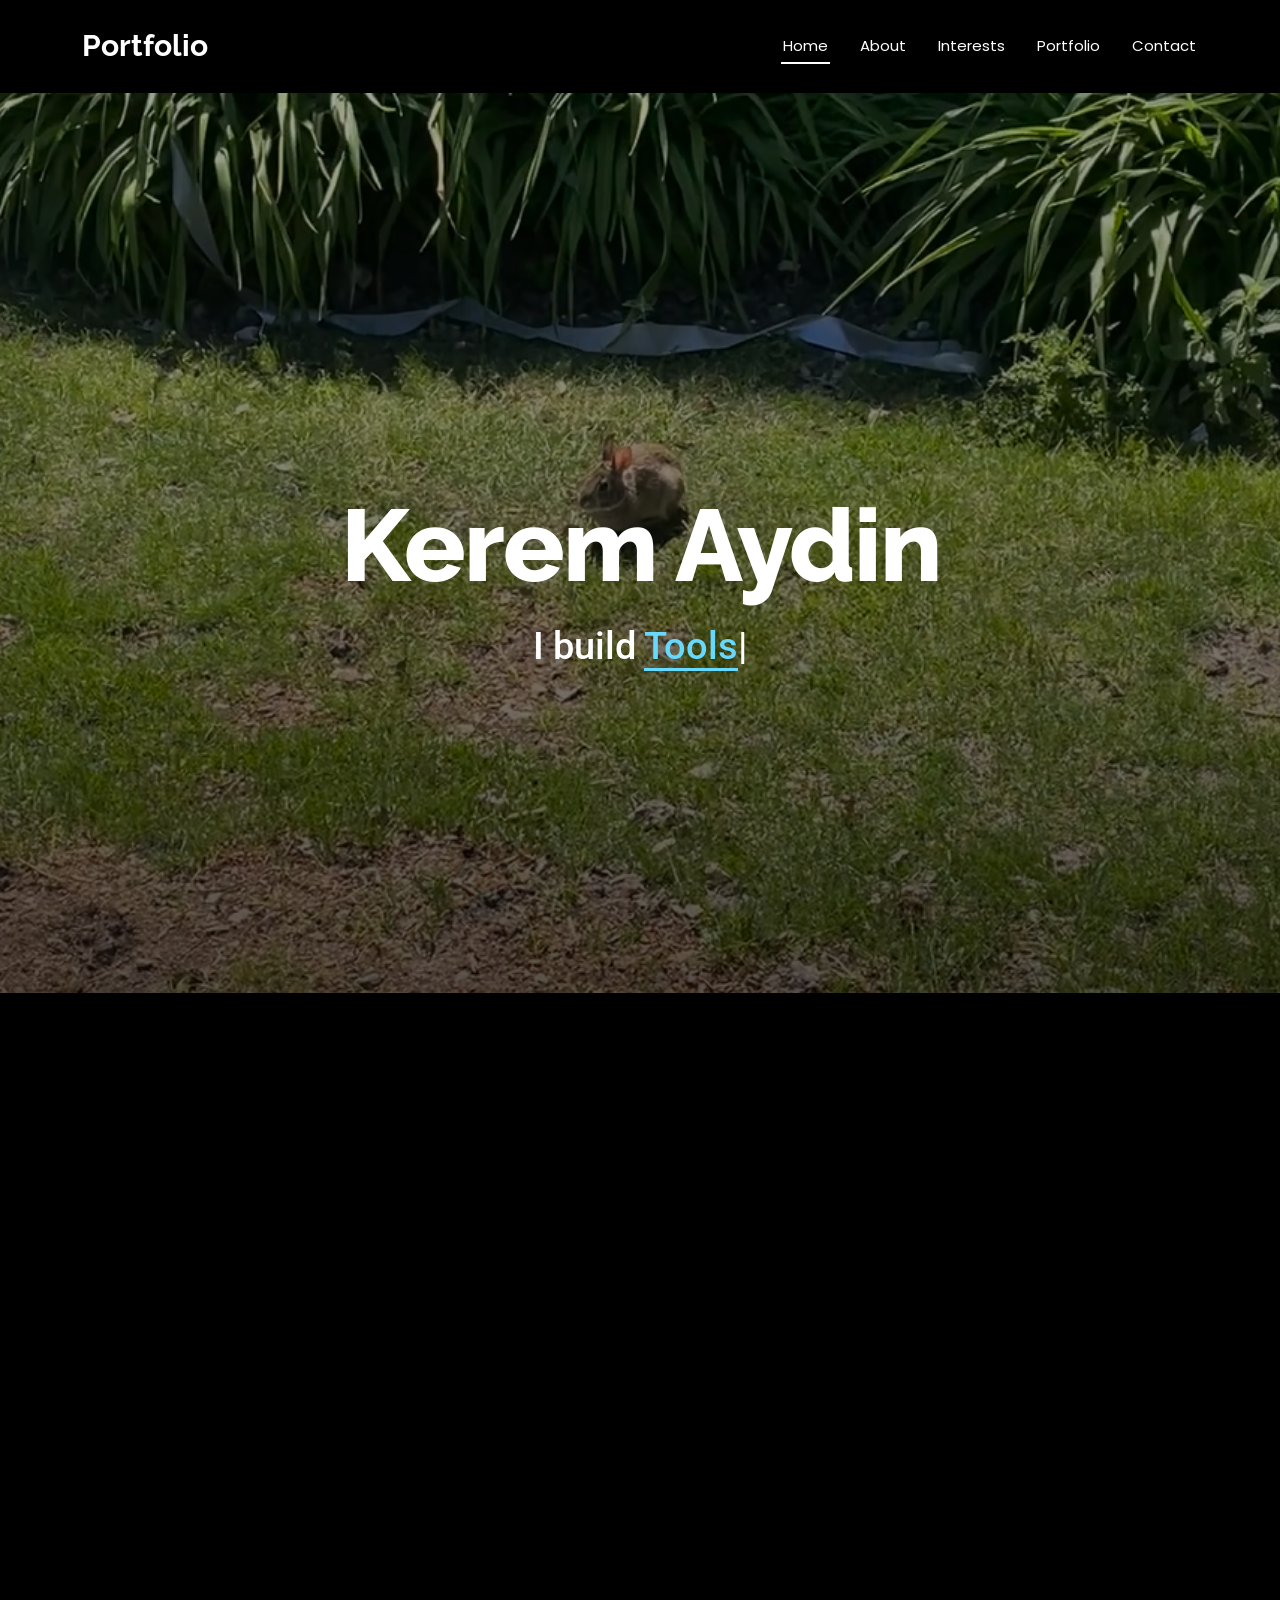
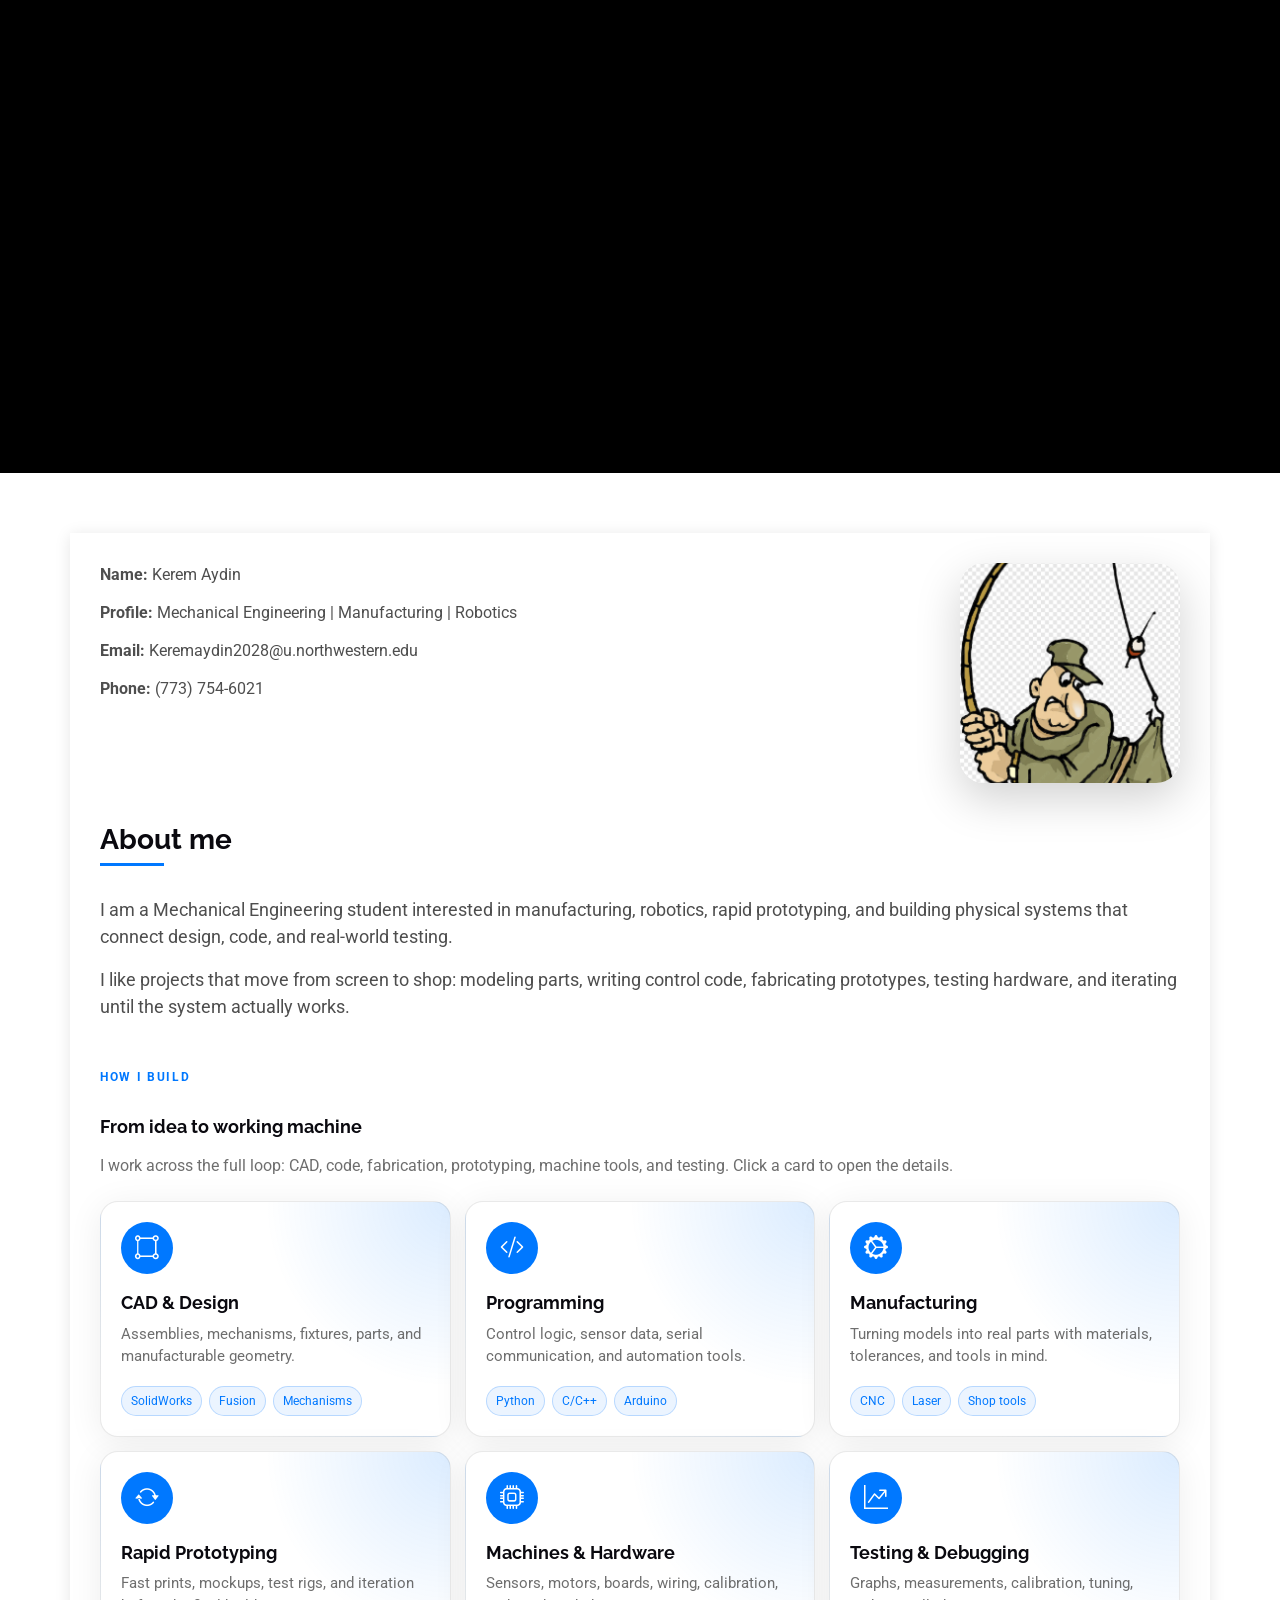
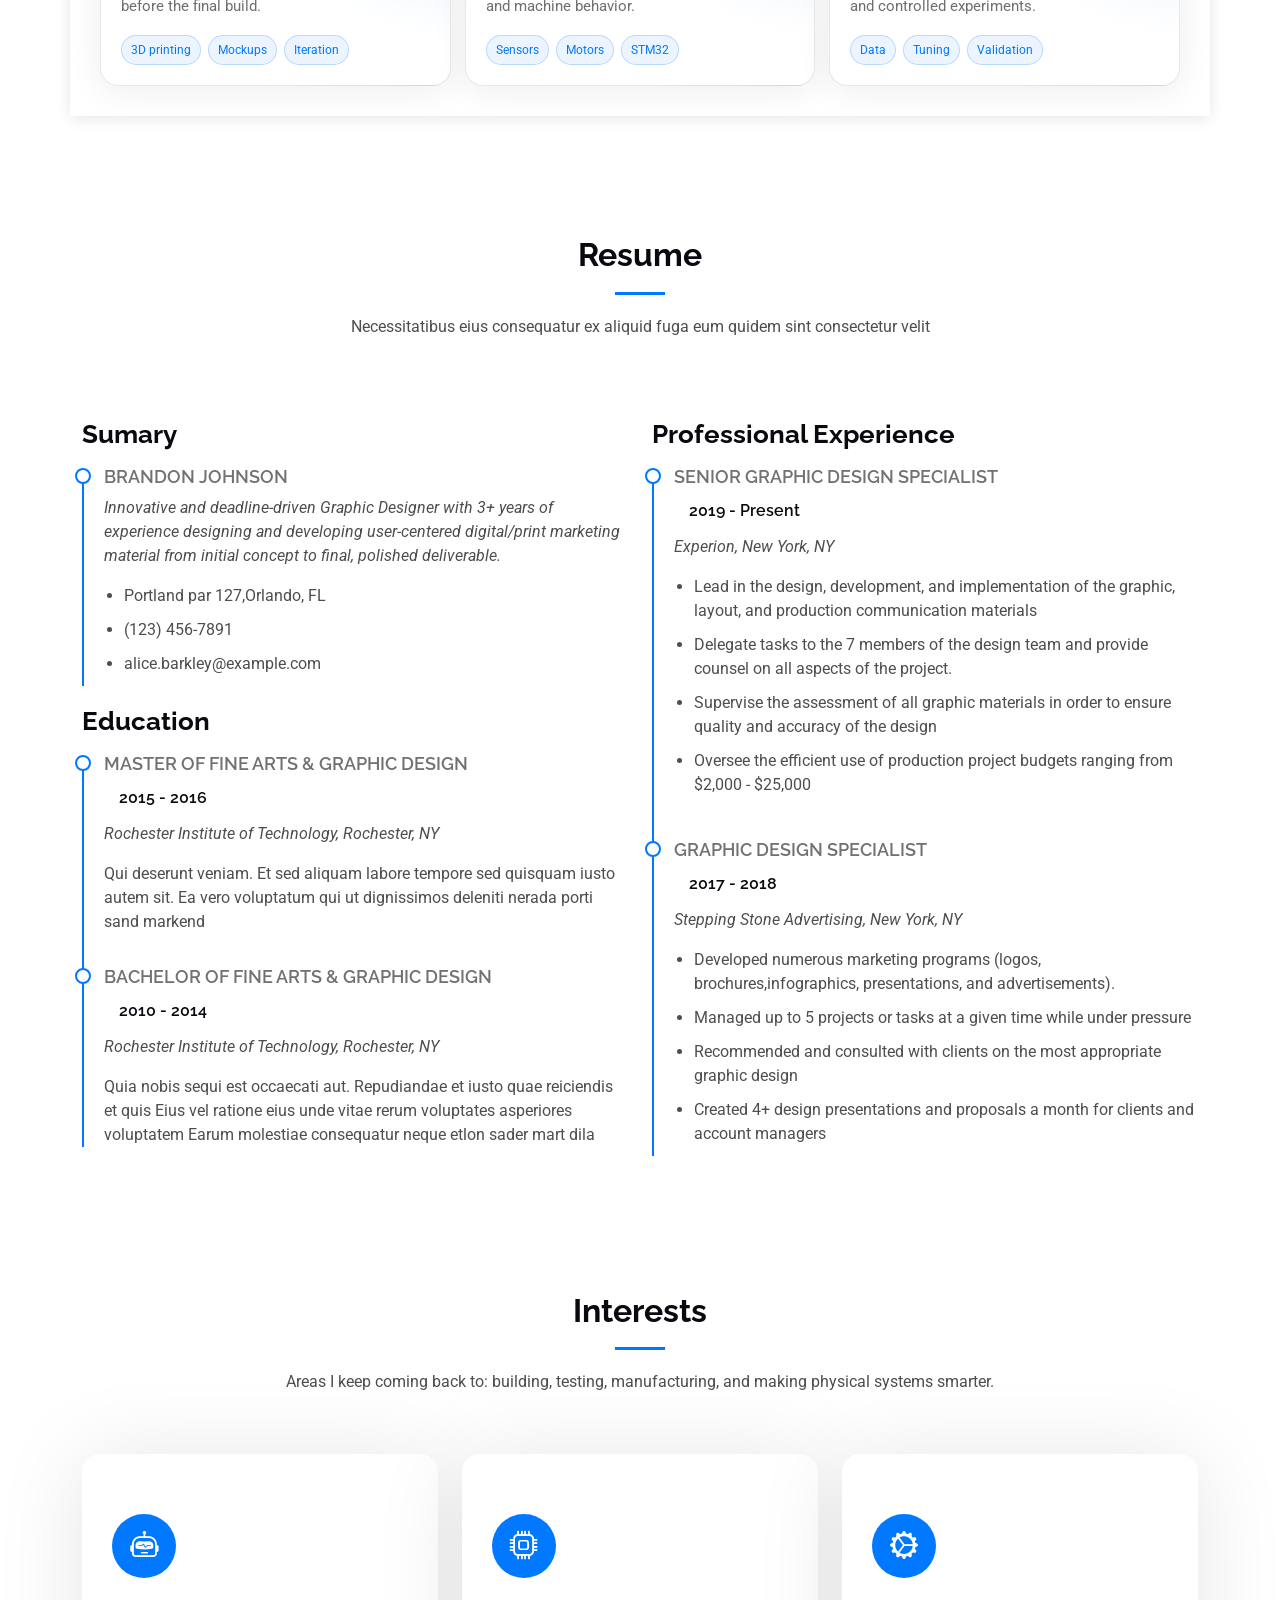
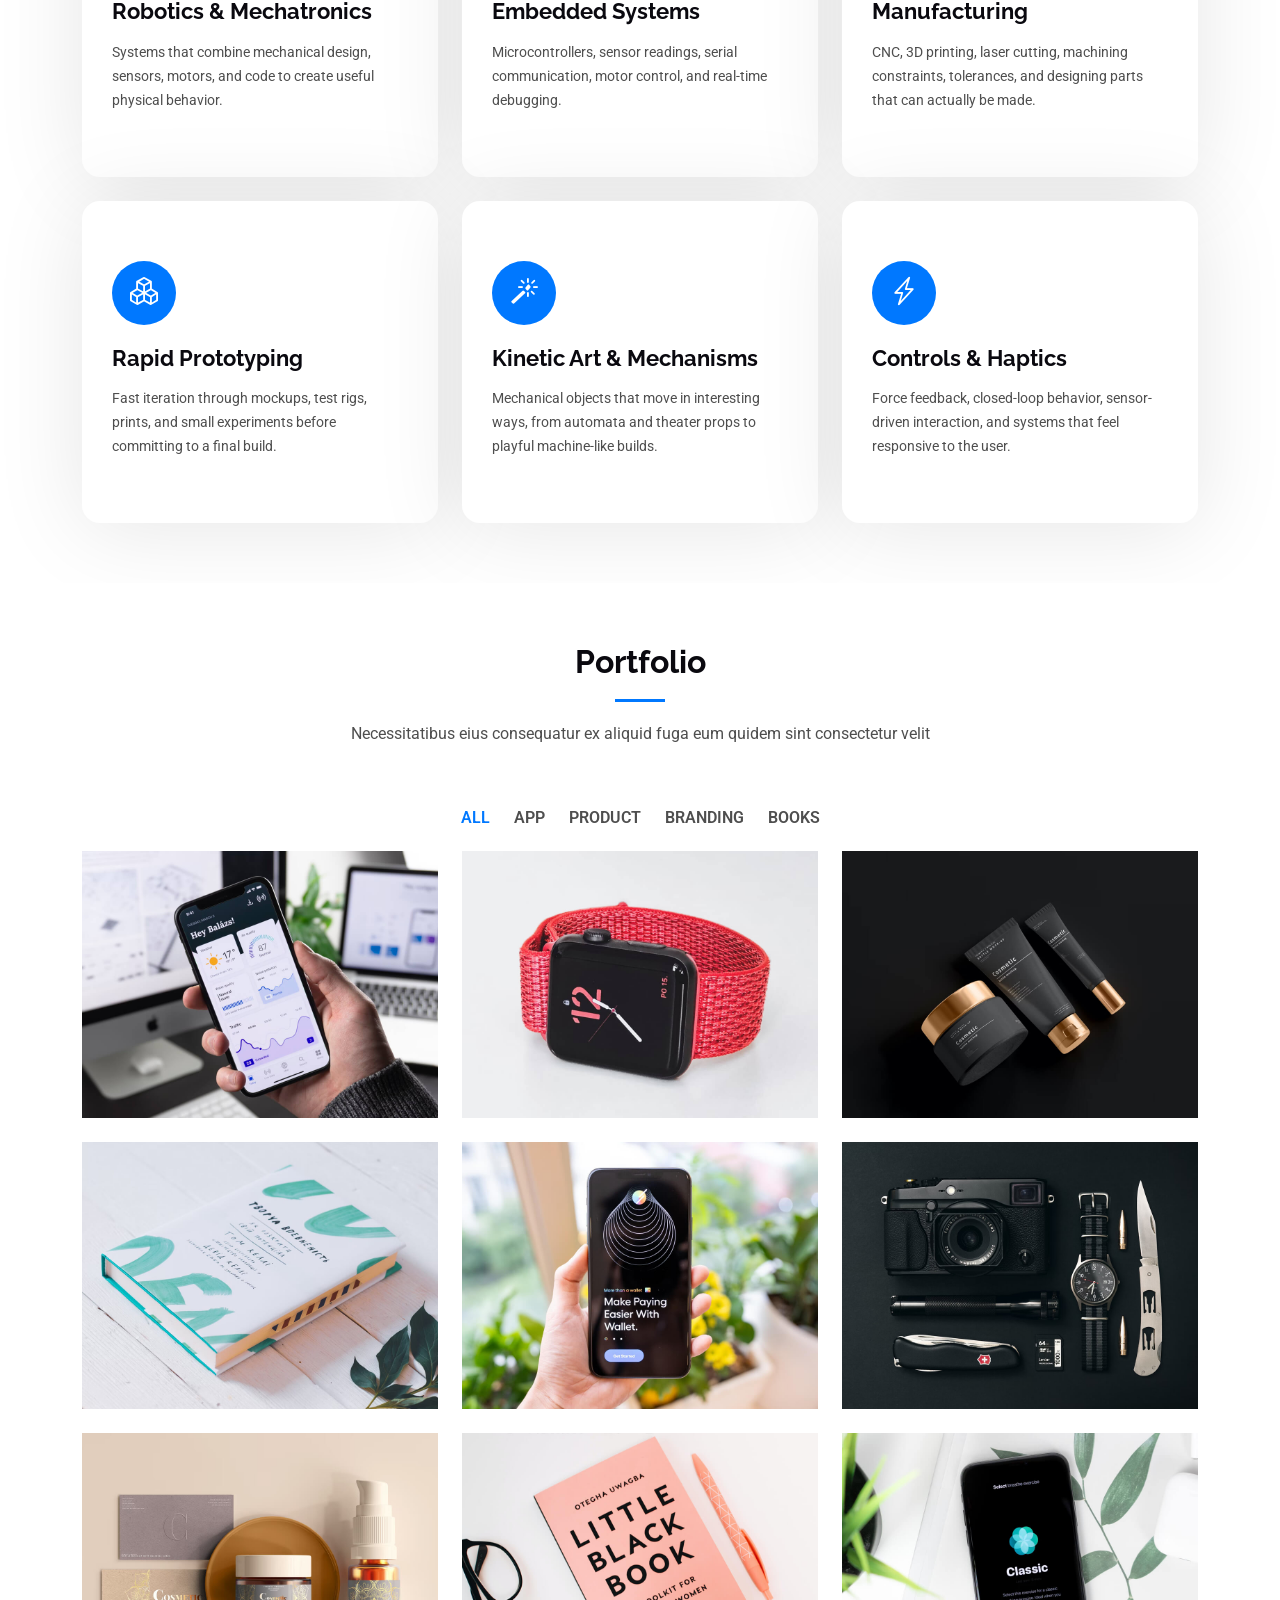
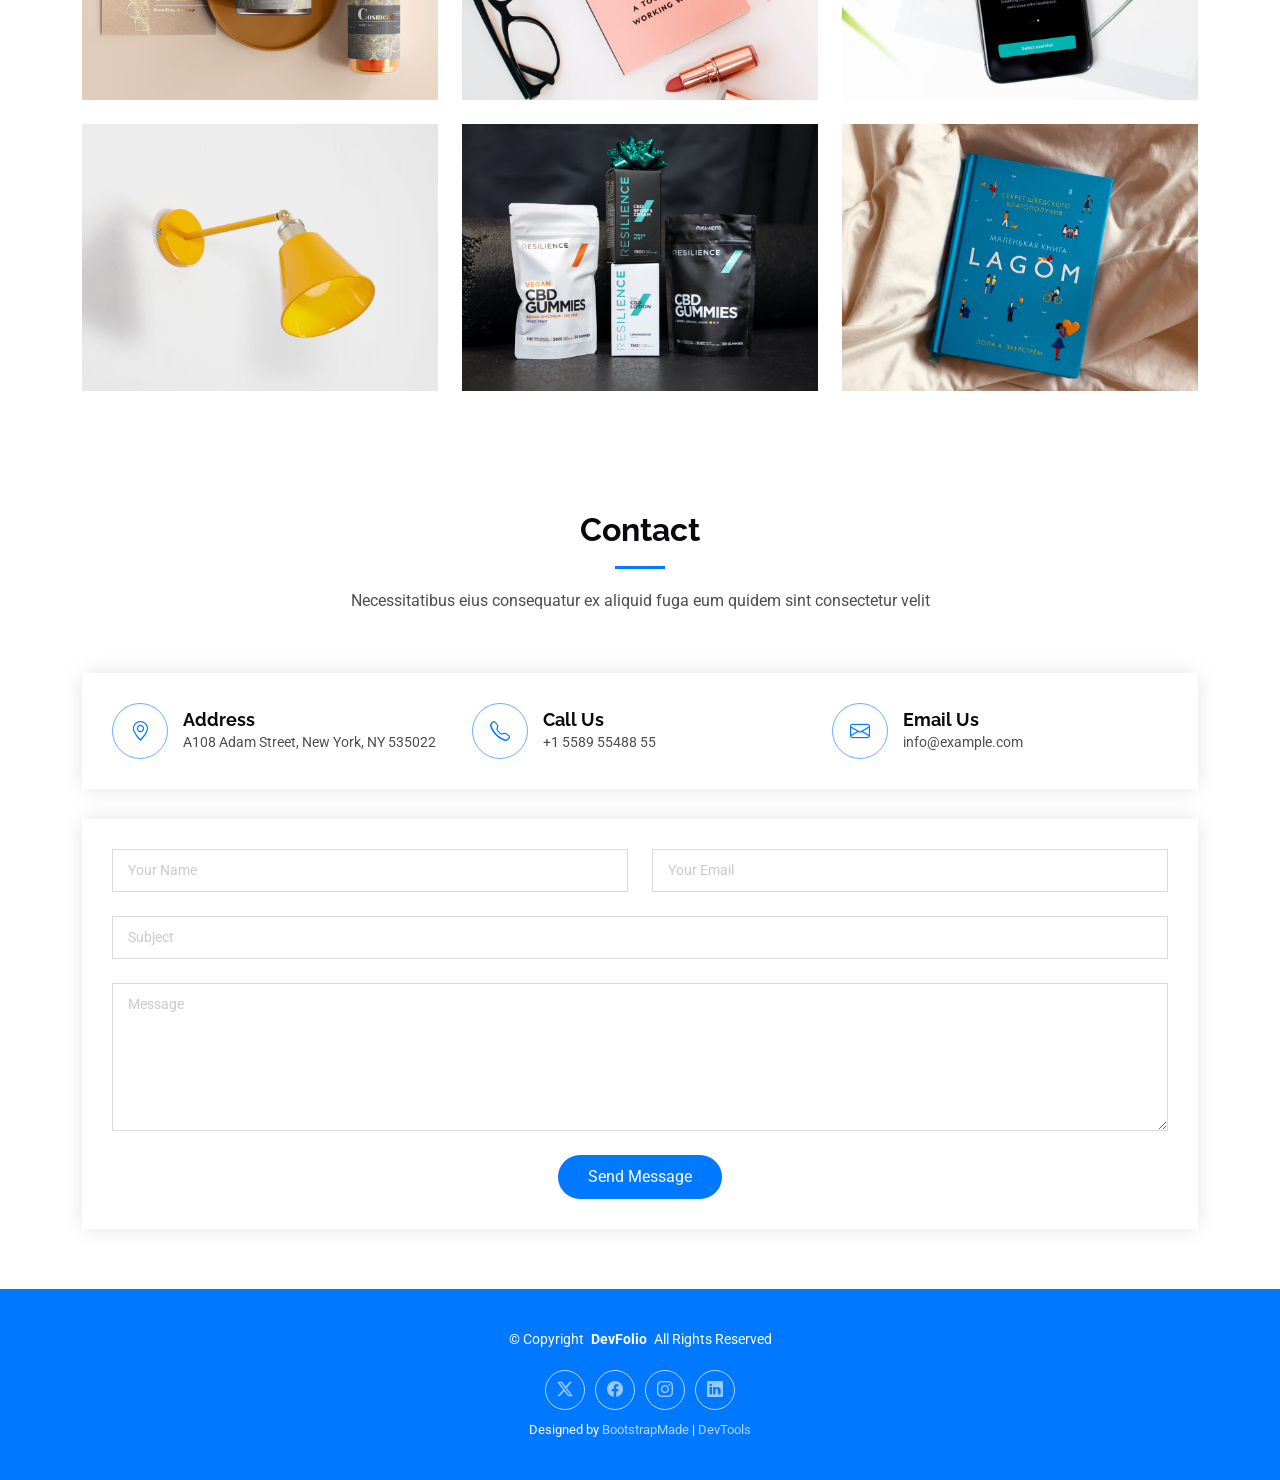
==== commit 431509a9: "made the shuffle change colors" ====
--- a/DevFolio/index.html
+++ b/DevFolio/index.html
@@ -74,7 +74,7 @@
 
         <p>
           I build
-          <span class="typed" data-typed-items="Things, Tools, Toys, Trebuchets, Steel Hammer, Haptic Paddles, Wire Benders, Retracting Bridges, Baja Car, Automata, Theater Props, Knives, Brake Calipers, Art"></span>
+          <span class="typed" data-typed-items="Things, Tools, Toys, Trebuchet, Steel Hammer, Haptic Paddle, Wire Bender, Retracting Bridge, Baja Car, Automata, Theater Props, Knives, Brake Calipers, Art"></span>
         </p>
       </div>
 
--- a/DevFolio/assets/css/main.css
+++ b/DevFolio/assets/css/main.css
@@ -73,8 +73,9 @@
 }
 
 .scroll-hero-text .typed {
-  color: white;
-  border-bottom: 3px solid white;
+  color: var(--typed-color, #66d9ff);
+  border-bottom: 3px solid var(--typed-color, #66d9ff);
+  transition: color 0.25s ease, border-color 0.25s ease;
 }
 
 @media (max-width: 768px) {
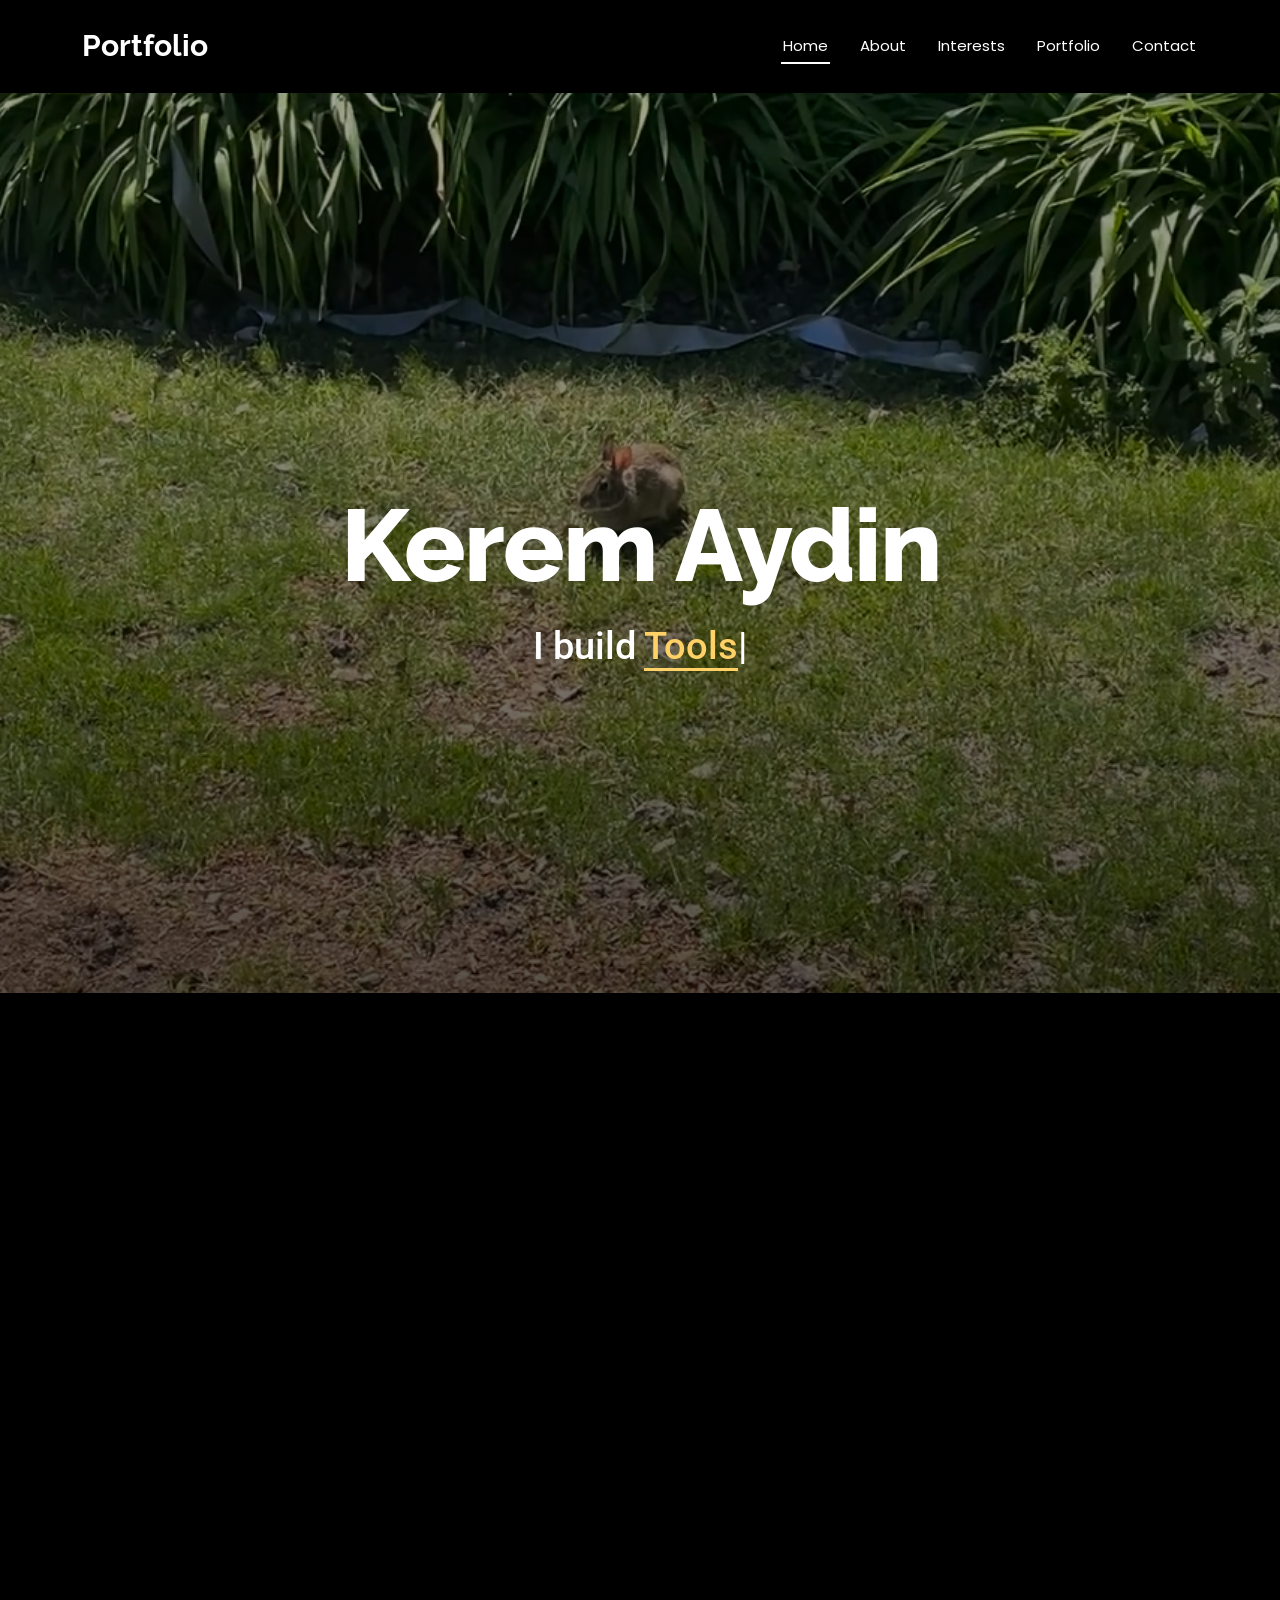
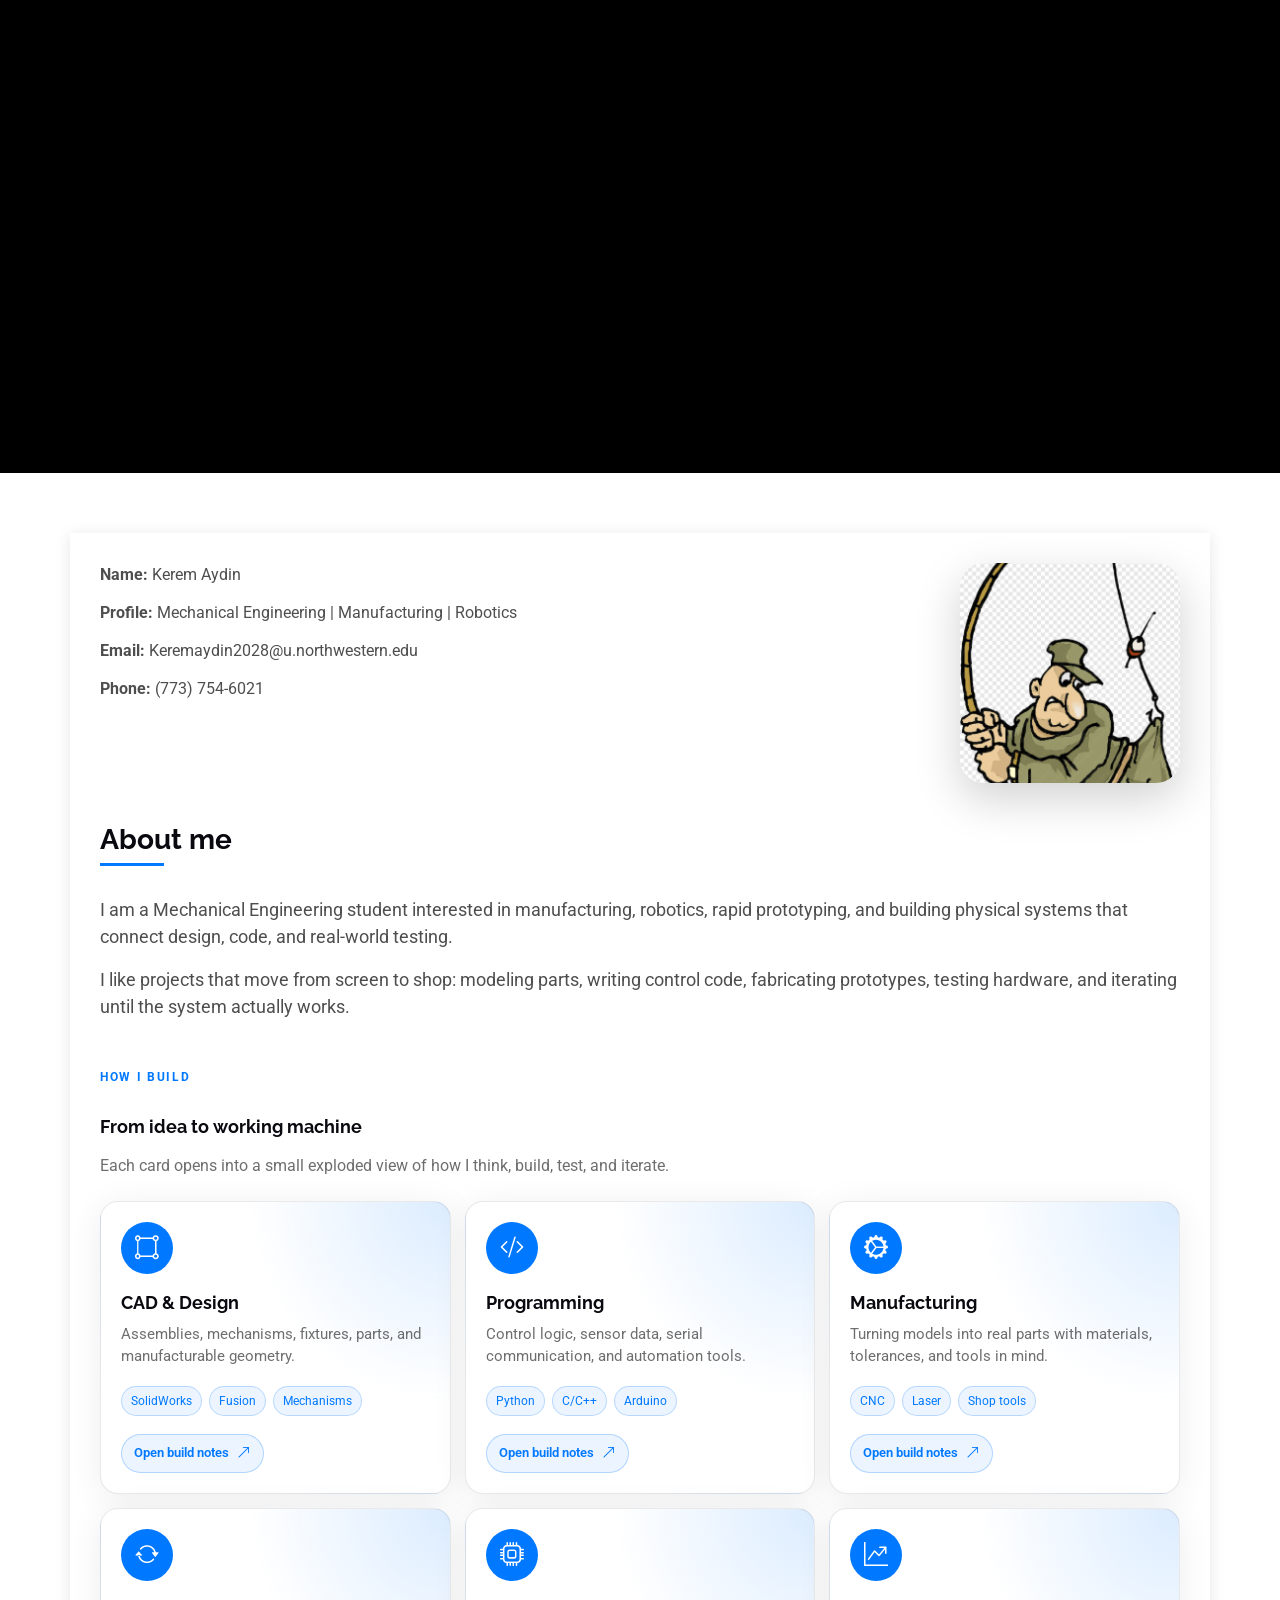
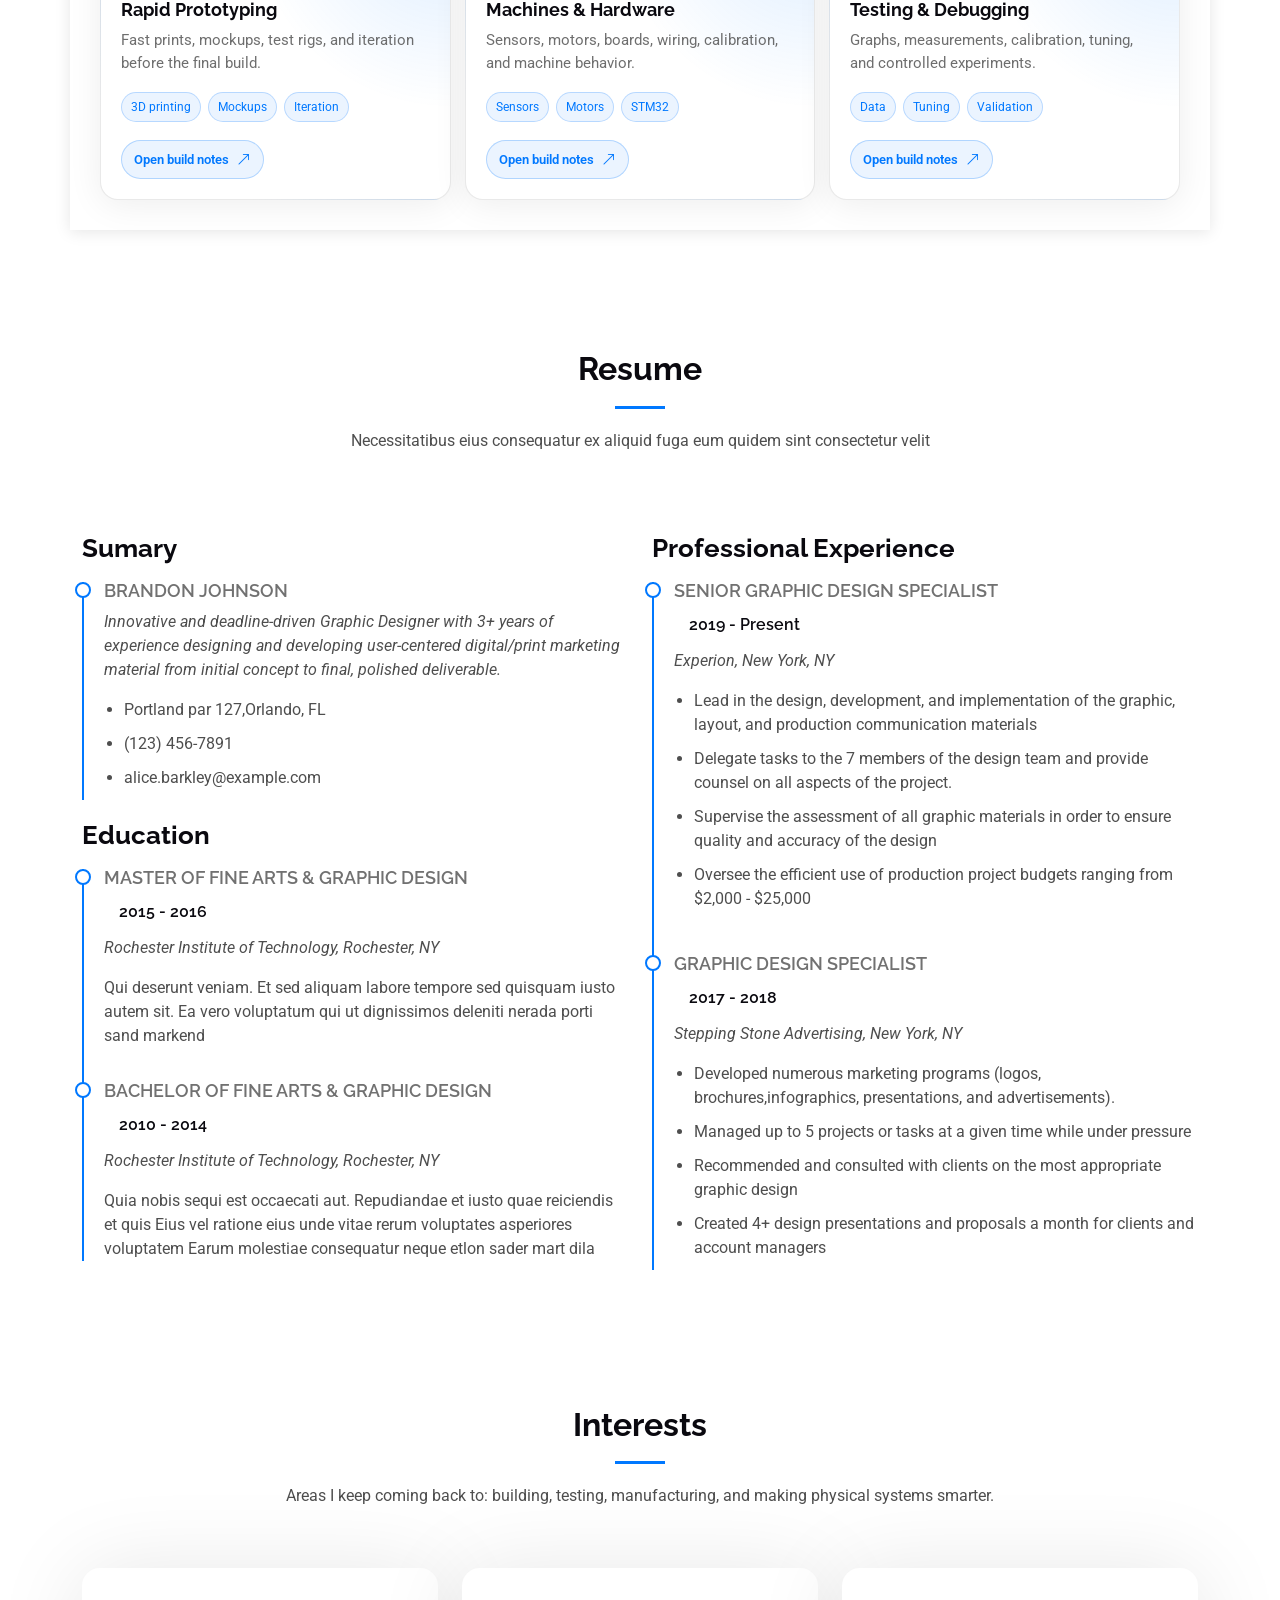
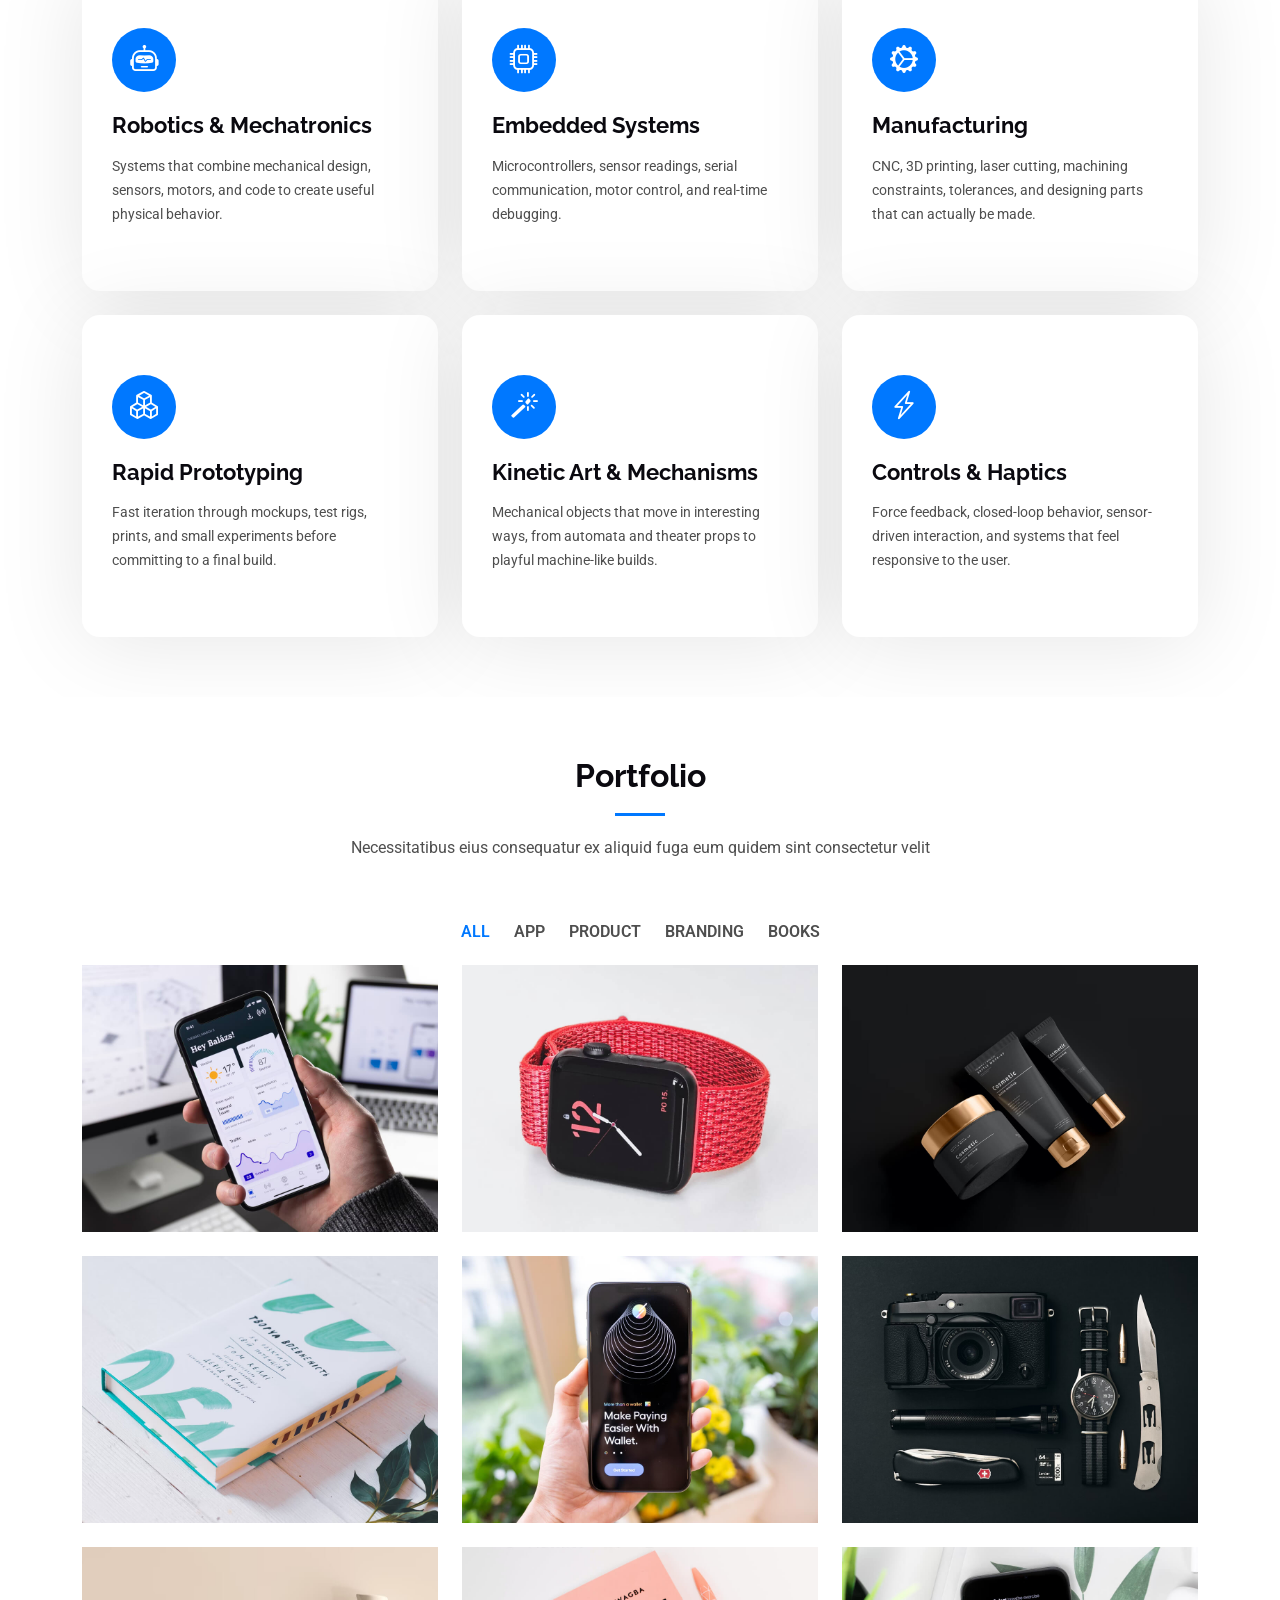
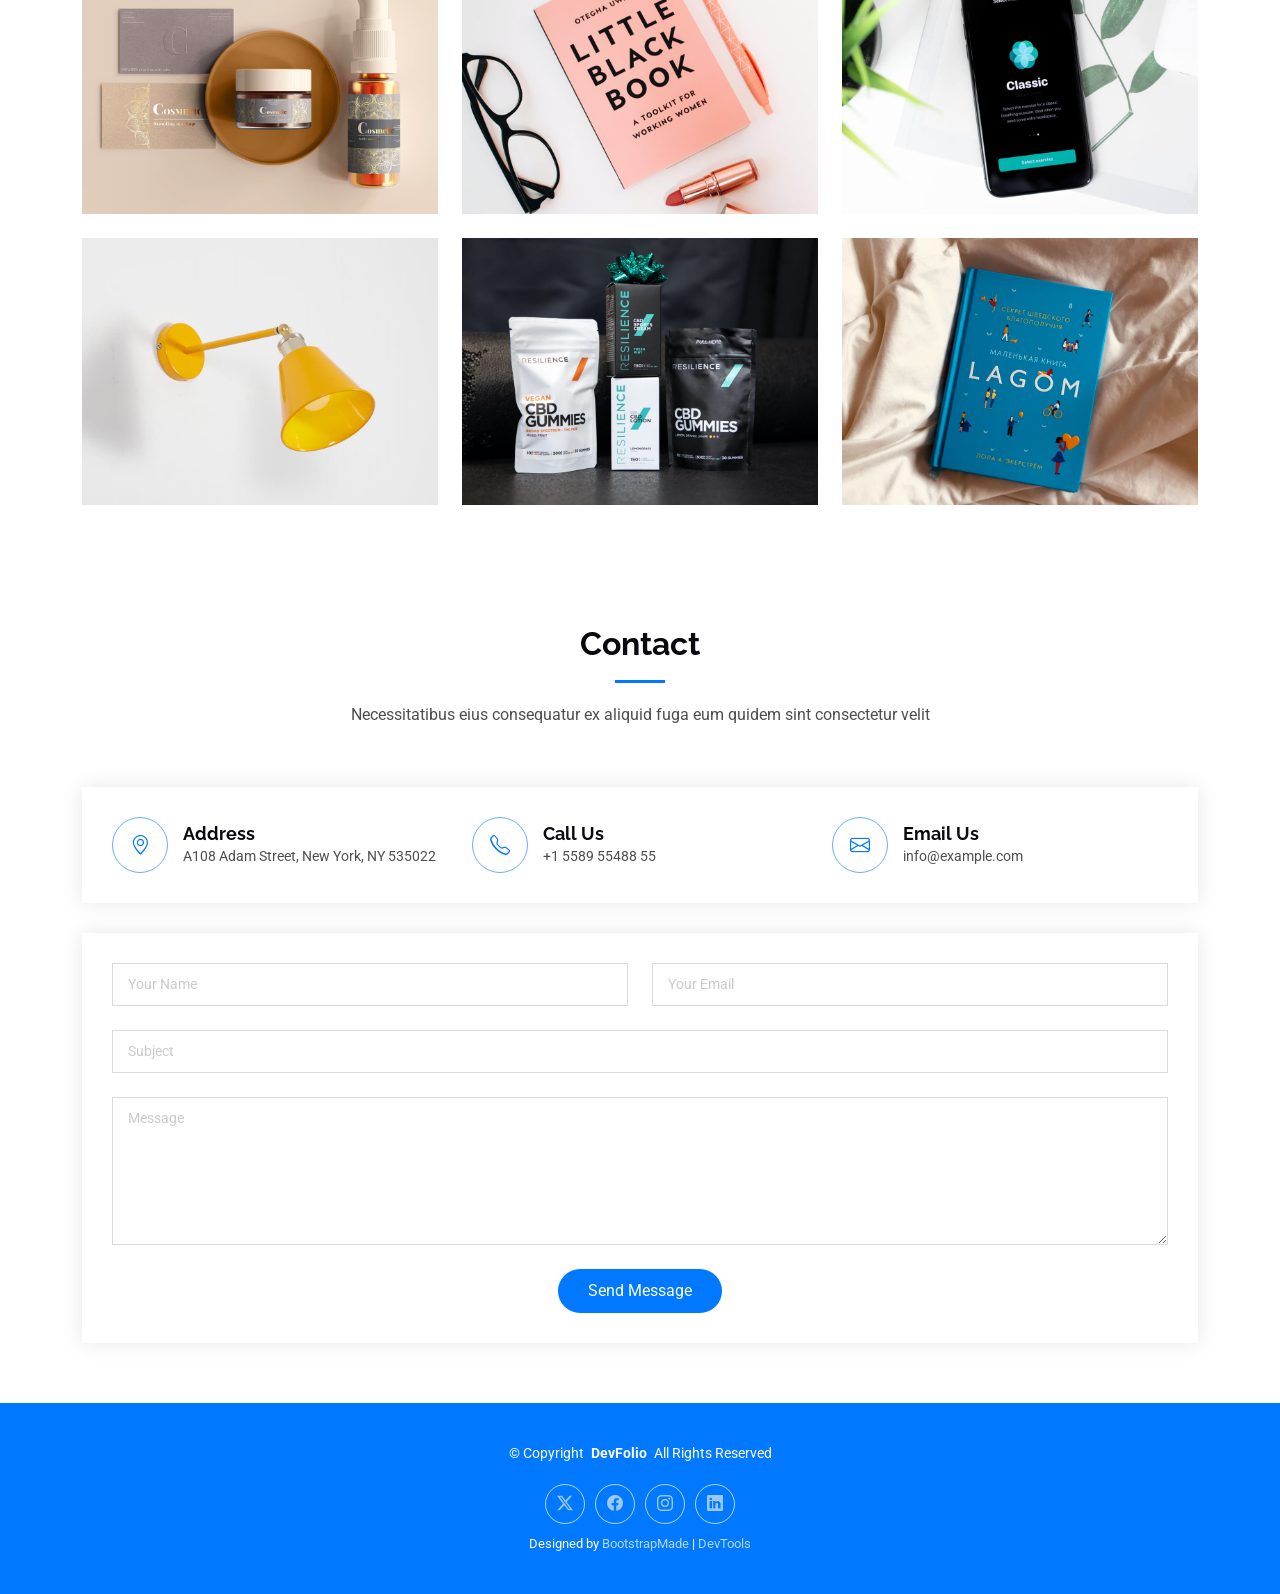
==== commit 03a057a7: "made the exploding cards more clickable" ====
--- a/DevFolio/index.html
+++ b/DevFolio/index.html
@@ -123,8 +123,7 @@
         <div class="builder-skills-kicker">How I build</div>
         <h5>From idea to working machine</h5>
         <p>
-          I work across the full loop: CAD, code, fabrication, prototyping,
-          machine tools, and testing. Click a card to open the details.
+        Each card opens into a small exploded view of how I think, build, test, and iterate.
         </p>
       </div>
 
@@ -132,12 +131,20 @@
 
         <article class="builder-skill-card" data-builder-skill="cad">
           <div class="builder-skill-icon"><i class="bi bi-bounding-box-circles"></i></div>
+
           <h6>CAD & Design</h6>
+
           <p>Assemblies, mechanisms, fixtures, parts, and manufacturable geometry.</p>
+
           <div class="builder-skill-tags">
             <span>SolidWorks</span>
             <span>Fusion</span>
             <span>Mechanisms</span>
+          </div>
+
+          <div class="builder-card-cta">
+            <span>Open build notes</span>
+            <i class="bi bi-arrow-up-right"></i>
           </div>
         </article>
 
@@ -150,6 +157,12 @@
             <span>C/C++</span>
             <span>Arduino</span>
           </div>
+          
+        <div class="builder-card-cta">
+          <span>Open build notes</span>
+          <i class="bi bi-arrow-up-right"></i>
+        </div>
+
         </article>
 
         <article class="builder-skill-card" data-builder-skill="manufacturing">
@@ -161,6 +174,12 @@
             <span>Laser</span>
             <span>Shop tools</span>
           </div>
+
+        <div class="builder-card-cta">
+          <span>Open build notes</span>
+          <i class="bi bi-arrow-up-right"></i>
+        </div>
+
         </article>
 
         <article class="builder-skill-card" data-builder-skill="prototyping">
@@ -172,6 +191,12 @@
             <span>Mockups</span>
             <span>Iteration</span>
           </div>
+
+            <div class="builder-card-cta">
+              <span>Open build notes</span>
+              <i class="bi bi-arrow-up-right"></i>
+            </div>
+
         </article>
 
         <article class="builder-skill-card" data-builder-skill="hardware">
@@ -183,6 +208,11 @@
             <span>Motors</span>
             <span>STM32</span>
           </div>
+
+            <div class="builder-card-cta">
+              <span>Open build notes</span>
+              <i class="bi bi-arrow-up-right"></i>
+            </div>
         </article>
 
         <article class="builder-skill-card" data-builder-skill="testing">
@@ -194,6 +224,11 @@
             <span>Tuning</span>
             <span>Validation</span>
           </div>
+
+            <div class="builder-card-cta">
+              <span>Open build notes</span>
+              <i class="bi bi-arrow-up-right"></i>
+            </div>
         </article>
 
       </div>
--- a/DevFolio/assets/css/main.css
+++ b/DevFolio/assets/css/main.css
@@ -2136,4 +2136,69 @@
   .about-profile-photo {
     width: 220px;
   }
-}+}
+
+/* More clickable builder skill cards */
+.builder-skill-card {
+  cursor: pointer;
+  isolation: isolate;
+}
+
+.builder-skill-card::after {
+  content: "";
+  position: absolute;
+  inset: auto 18px 18px auto;
+  width: 70px;
+  height: 70px;
+  border-radius: 999px;
+  background: color-mix(in srgb, var(--accent-color), transparent 82%);
+  filter: blur(14px);
+  opacity: 0;
+  transform: scale(0.6);
+  transition: opacity 0.25s ease, transform 0.25s ease;
+  z-index: -1;
+}
+
+.builder-skill-card:hover::after {
+  opacity: 1;
+  transform: scale(1);
+}
+
+.builder-skill-card:hover .builder-skill-icon {
+  transform: rotate(-6deg) scale(1.08);
+}
+
+.builder-skill-icon {
+  transition: transform 0.25s ease;
+}
+
+.builder-card-cta {
+  display: inline-flex;
+  align-items: center;
+  gap: 8px;
+  margin-top: 18px;
+  padding: 8px 12px;
+  border-radius: 999px;
+  color: var(--accent-color);
+  background: color-mix(in srgb, var(--accent-color), transparent 92%);
+  border: 1px solid color-mix(in srgb, var(--accent-color), transparent 75%);
+  font-size: 13px;
+  font-weight: 600;
+  transition: transform 0.25s ease, background 0.25s ease, color 0.25s ease;
+}
+
+.builder-card-cta i {
+  font-size: 14px;
+  transition: transform 0.25s ease;
+}
+
+.builder-skill-card:hover .builder-card-cta {
+  transform: translateY(-2px);
+  color: var(--contrast-color);
+  background: var(--accent-color);
+}
+
+.builder-skill-card:hover .builder-card-cta i {
+  transform: translate(3px, -3px);
+}
+
